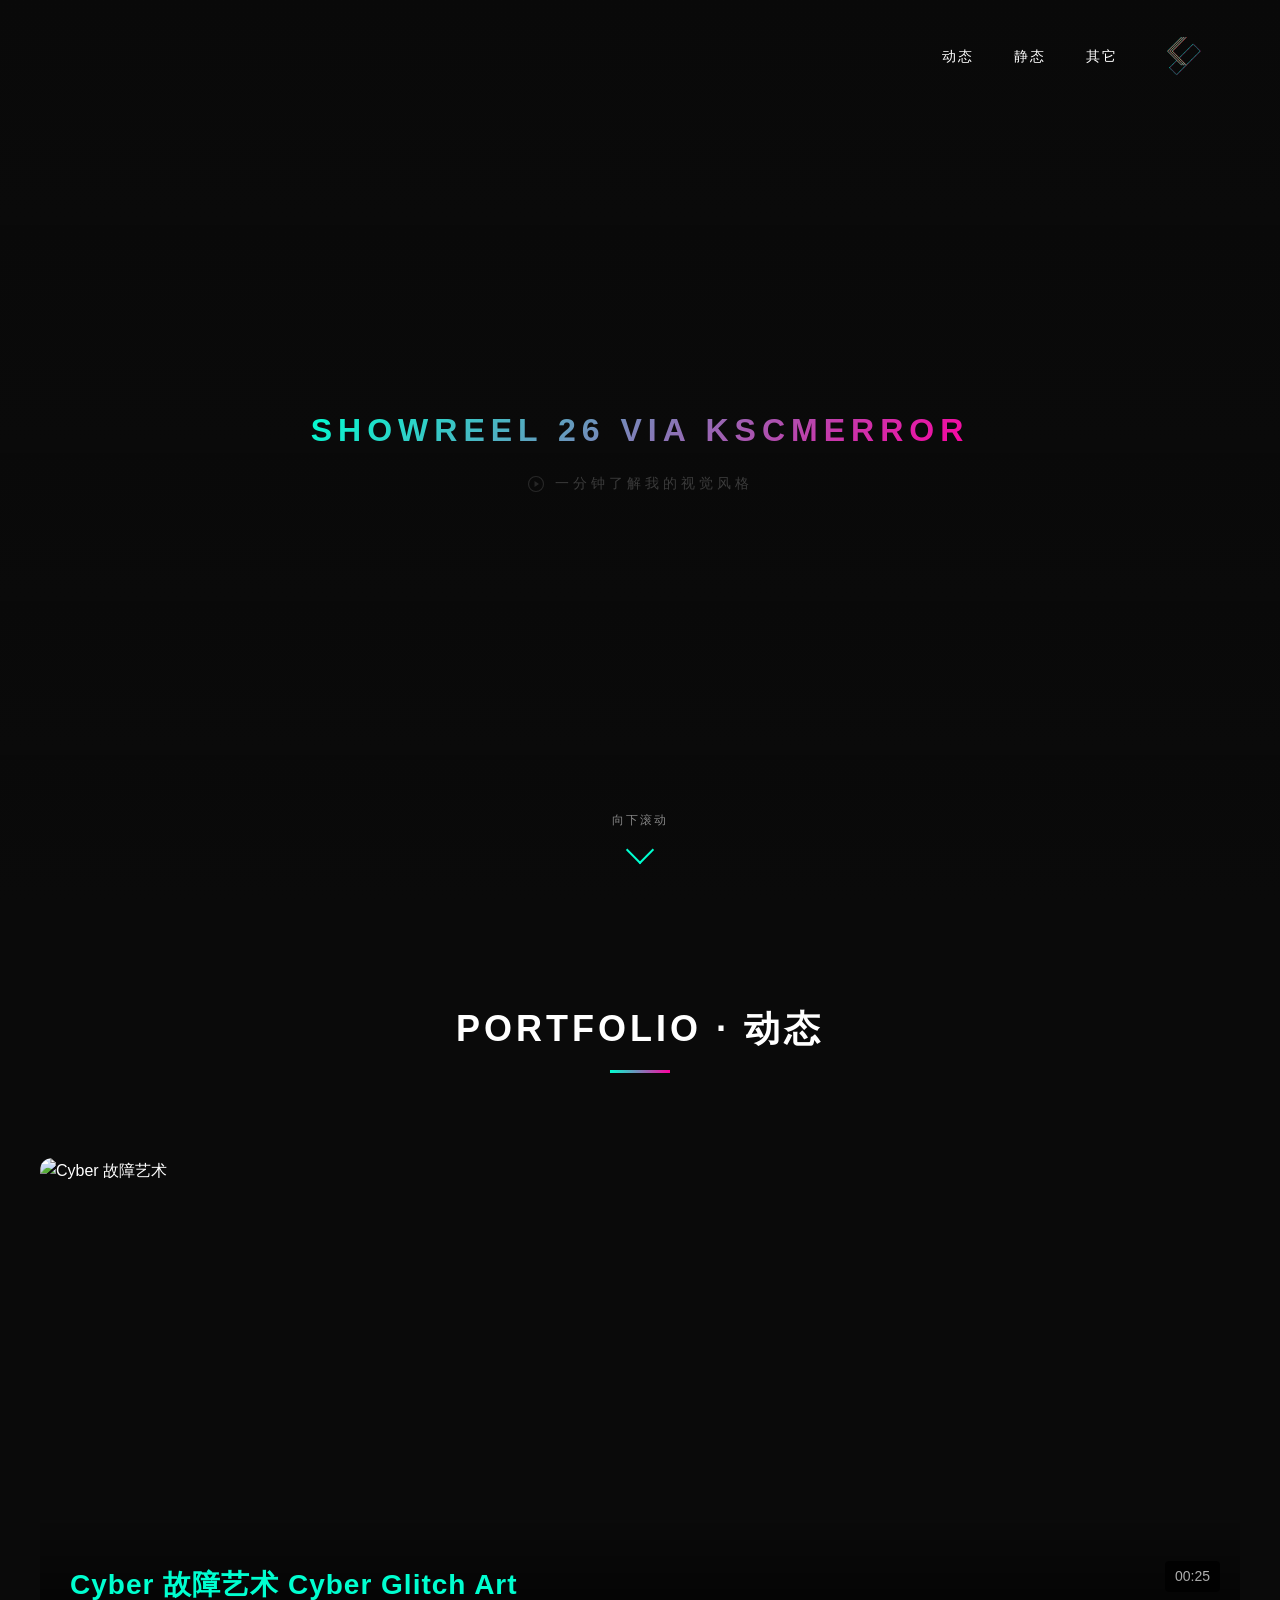
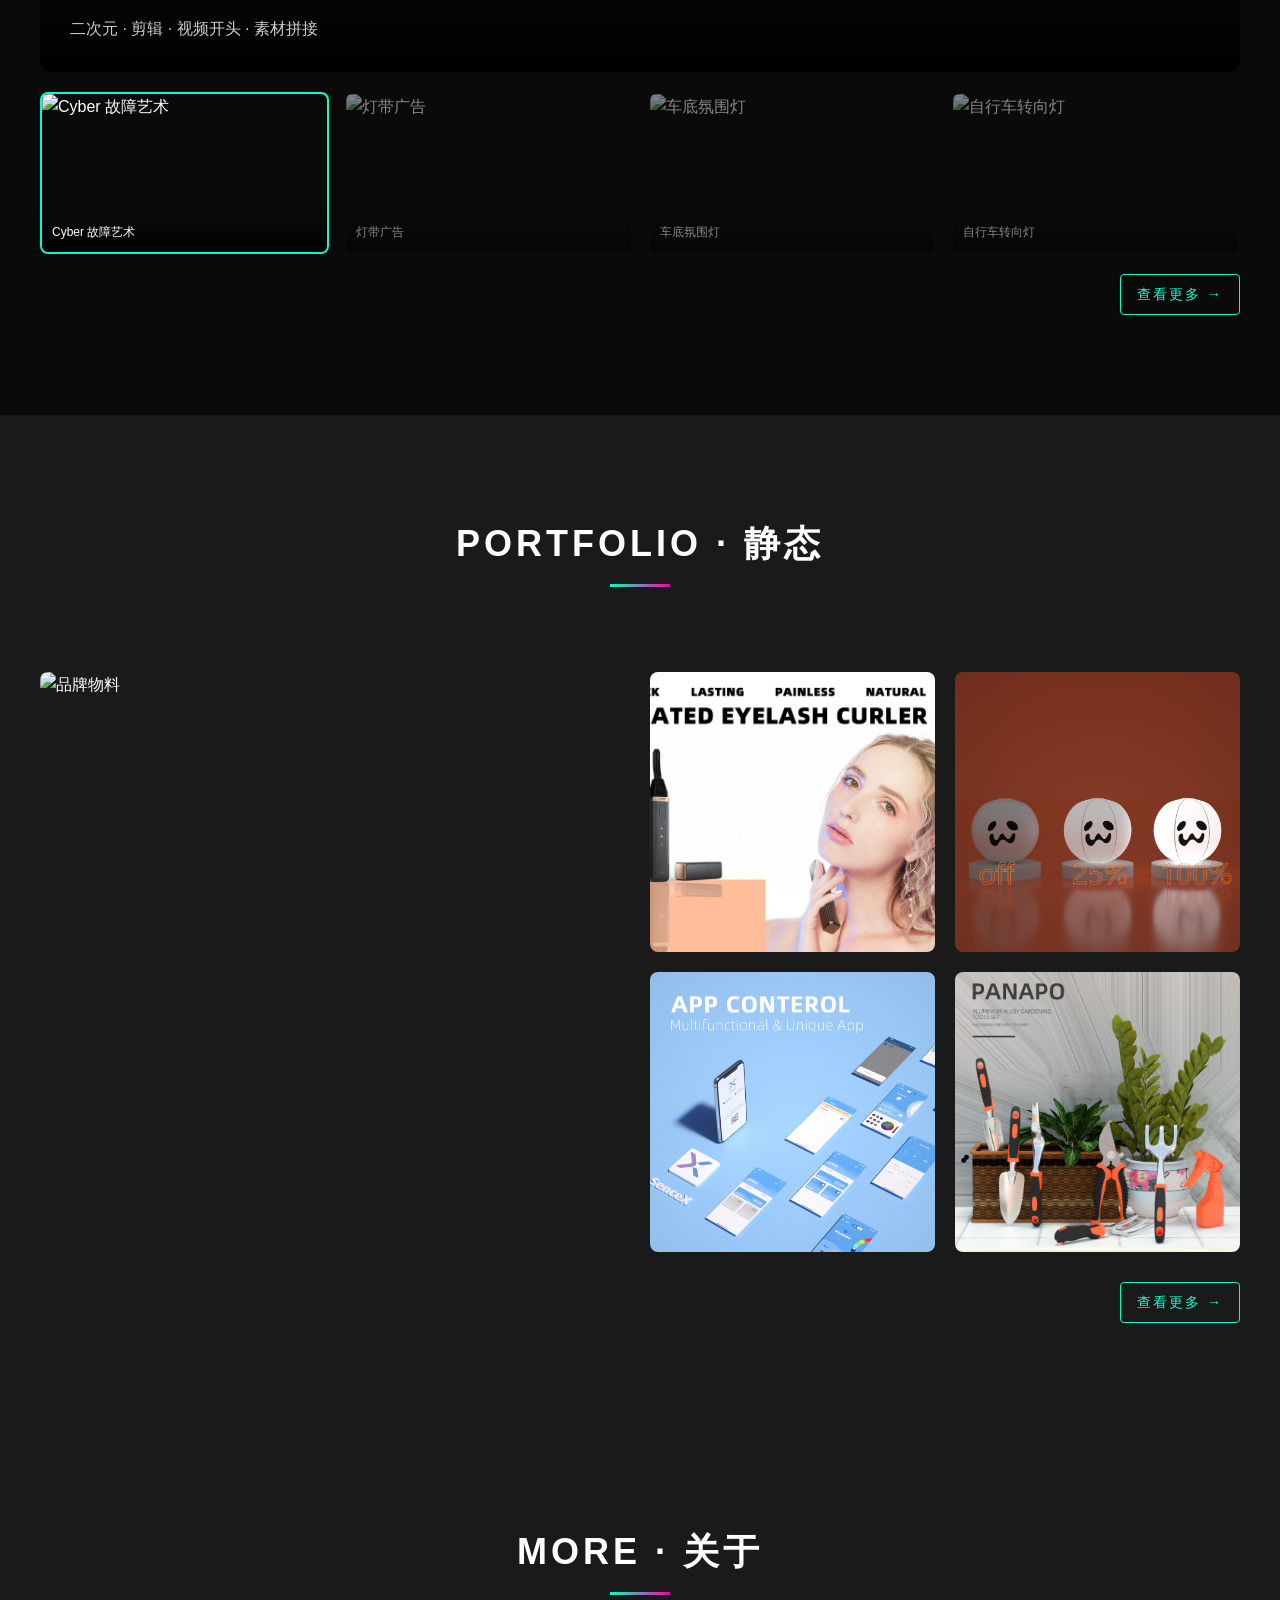
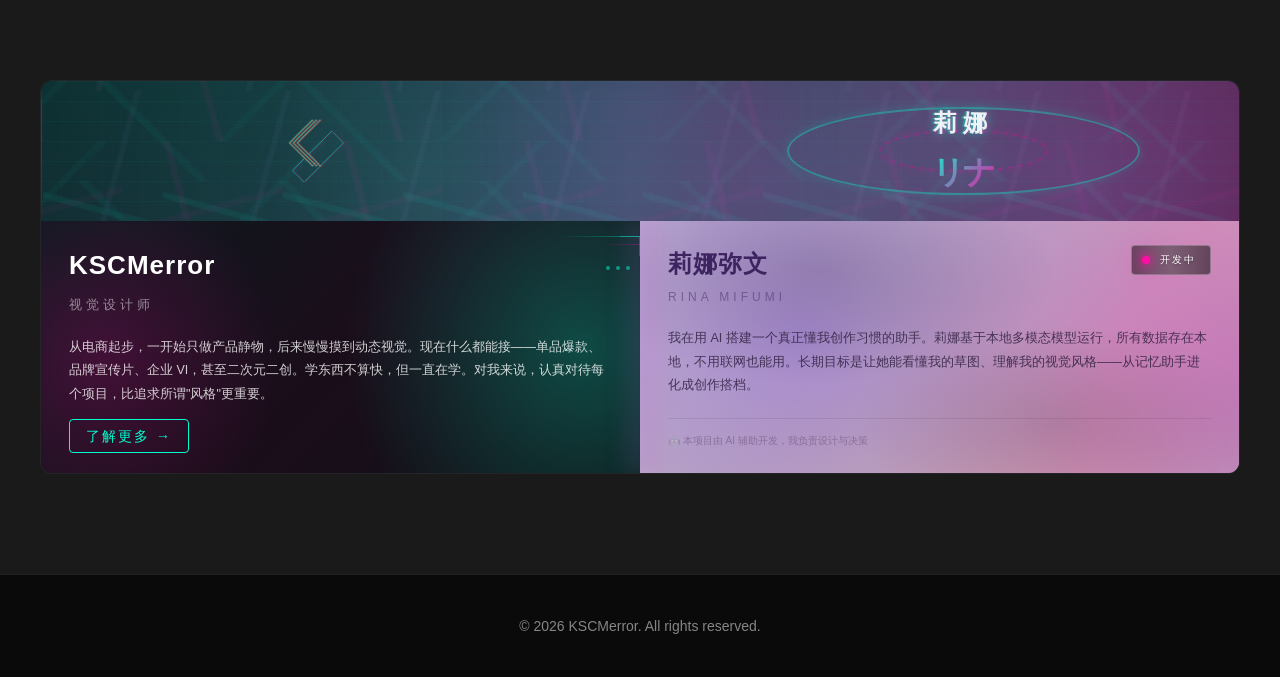
==== index.html @ 908a5d5a "feat: 优化关于我+莉娜卡片 - 顶部动画缝合 + 底部布局对齐" ====
<!DOCTYPE html>
<html lang="zh-CN">
<head>
    <meta charset="UTF-8">
    <meta name="viewport" content="width=device-width, initial-scale=1.0">
    <title>KSCMerror - 视觉设计师</title>
    <link rel="stylesheet" href="css/style.css">
    <link rel="stylesheet" href="css/about.css">
</head>
<body>
    <!-- 页面转场遮罩 -->
    <div class="page-transition">
        <div class="rgb-split"></div>
        <div class="tear-lines">
            <div class="tear-line"></div>
            <div class="tear-line"></div>
            <div class="tear-line"></div>
            <div class="tear-line"></div>
            <div class="tear-line"></div>
        </div>
        <div class="flash"></div>
    </div>
    
    <!-- 导航栏 -->
    <nav class="navbar">
        <div class="nav-container">
            <div class="nav-right">
                <ul class="nav-links">
                    <li><a href="dynamic.html">动态</a></li>
                    <li><a href="static.html">静态</a></li>
                    <li><a href="about.html">其它</a></li>
                </ul>
                <a href="index.html" class="logo">
                    <img src="images/logo.png" alt="KSCMerror">
                    <img src="images/logo.png" alt="KSCMerror">
                    <img src="images/logo.png" alt="KSCMerror">
                </a>
            </div>
        </div>
    </nav>

    <div class="page-content">
    <!-- 首页 Hero 区域 -->
    <section class="hero">
        <div class="video-container">
            <video autoplay muted loop playsinline class="bg-video">
                <source src="video/showreel-placeholder.mp4" type="video/mp4">
            </video>
            <div class="video-overlay"></div>
        </div>
        <div class="hero-content">
            <h1 class="hero-title" data-text="SHOWREEL 26 VIA KSCMERROR">SHOWREEL 26 VIA KSCMERROR</h1>
            <p class="hero-subtitle">
                <svg class="play-icon" viewBox="0 0 24 24" fill="none" xmlns="http://www.w3.org/2000/svg">
                    <circle cx="12" cy="12" r="10" stroke="currentColor" stroke-width="1.5"/>
                    <path d="M10 8L16 12L10 16V8Z" fill="currentColor"/>
                </svg>
                一分钟了解我的视觉风格
            </p>
        </div>
        <div class="scroll-indicator">
            <span class="scroll-text">向下滚动</span>
            <div class="scroll-arrow"></div>
        </div>
    </section>

    <!-- 动态作品区域 -->
    <section id="dynamic" class="section section-featured">
        <div class="container">
            <div class="section-header">
                <h2 class="section-title">
                    <span class="title-en">PORTFOLIO</span>
                    <span class="title-cn">· 动态</span>
                </h2>
            </div>
            
            <!-- 视频轮播 -->
            <div class="video-carousel">
                <!-- 主视频区 -->
                <div class="carousel-main">
                    <div class="carousel-video active" data-video="https://kscmerror-showreel.oss-cn-beijing.aliyuncs.com/%E5%BD%B1%E8%A7%86/cyber%2B%E6%95%85%E9%9A%9C%E8%89%BA%E6%9C%AF%28%E4%BA%8C%E6%AC%A1%E5%85%83%E3%80%81%E5%89%AA%E8%BE%91%E3%80%81%E8%A7%86%E9%A2%91%E5%BC%80%E5%A4%B4%E3%80%81%E7%B4%A0%E6%9D%90%E6%8B%BC%E6%8E%A5%29.mp4" data-title="Cyber 故障艺术 Cyber Glitch Art" data-desc="二次元风格剪辑，含视频开头和素材拼接">
                        <img src="images/video-cover-1.png" alt="Cyber 故障艺术">
                        <div class="play-overlay">
                            <div class="play-icon-large">▶</div>
                        </div>
                        <span class="video-duration">00:25</span>
                        <div class="video-info">
                            <h3>Cyber 故障艺术 Cyber Glitch Art</h3>
                            <p>二次元 · 剪辑 · 视频开头 · 素材拼接</p>
                        </div>
                    </div>
                    <div class="carousel-video" data-video="https://kscmerror-showreel.oss-cn-beijing.aliyuncs.com/%E5%BD%B1%E8%A7%86/%E7%81%AF%E5%B8%A6%E5%B9%BF%E5%91%8A%28%E5%89%AA%E8%BE%91%E3%80%81%E6%8B%8D%E6%91%84%29.mp4" data-title="灯带广告 LED Strip AD" data-desc="灯带产品广告视频，含剪辑和实拍">
                        <img src="images/video-cover-5.png" alt="灯带广告">
                        <div class="play-overlay">
                            <div class="play-icon-large">▶</div>
                        </div>
                        <span class="video-duration">00:31</span>
                        <div class="video-info">
                            <h3>灯带广告 LED Strip AD</h3>
                            <p>剪辑 · 拍摄 · 节奏卡点</p>
                        </div>
                    </div>
                    <div class="carousel-video" data-video="https://kscmerror-showreel.oss-cn-beijing.aliyuncs.com/%E5%BD%B1%E8%A7%86/%E8%BD%A6%E5%BA%95%E7%85%A7%E6%98%8E%28%E6%B8%B2%E6%9F%93%E3%80%81%E5%89%AA%E8%BE%91%29.mp4" data-title="车底氛围灯 Underglow Light" data-desc="车底氛围灯效果演示，含渲染和剪辑">
                        <img src="images/video-cover-15.png" alt="车底氛围灯">
                        <div class="play-overlay">
                            <div class="play-icon-large">▶</div>
                        </div>
                        <span class="video-duration">01:10</span>
                        <div class="video-info">
                            <h3>车底氛围灯 Underglow Light</h3>
                            <p>渲染 · 剪辑 · 演示</p>
                        </div>
                    </div>
                    <div class="carousel-video" data-video="https://kscmerror-showreel.oss-cn-beijing.aliyuncs.com/%E5%BD%B1%E8%A7%86/%E8%BD%AC%E5%90%91%E7%81%AF%28%E6%B8%B2%E6%9F%93%E3%80%81%E6%8B%8D%E6%91%84%E3%80%81%E5%89%AA%E8%BE%91%29.mp4" data-title="自行车转向灯 Bike Turn Signal" data-desc="自行车转向灯产品展示，含渲染、实拍和剪辑">
                        <img src="images/video-cover-17.png" alt="自行车转向灯">
                        <div class="play-overlay">
                            <div class="play-icon-large">▶</div>
                        </div>
                        <span class="video-duration">00:36</span>
                        <div class="video-info">
                            <h3>自行车转向灯 Bike Turn Signal</h3>
                            <p>渲染 · 拍摄 · 剪辑</p>
                        </div>
                    </div>
                </div>
                
                <!-- 缩略图导航 -->
                <div class="carousel-thumbs">
                    <div class="thumb active" data-index="0">
                        <img src="images/video-cover-1.png" alt="Cyber 故障艺术">
                        <span class="thumb-title">Cyber 故障艺术</span>
                    </div>
                    <div class="thumb" data-index="1">
                        <img src="images/video-cover-5.png" alt="灯带广告">
                        <span class="thumb-title">灯带广告</span>
                    </div>
                    <div class="thumb" data-index="2">
                        <img src="images/video-cover-15.png" alt="车底氛围灯">
                        <span class="thumb-title">车底氛围灯</span>
                    </div>
                    <div class="thumb" data-index="3">
                        <img src="images/video-cover-17.png" alt="自行车转向灯">
                        <span class="thumb-title">自行车转向灯</span>
                    </div>
                </div>
                
                <!-- 查看更多 -->
                <div class="carousel-footer">
                    <a href="dynamic.html" class="view-more">查看更多 →</a>
                </div>
            </div>
        </div>
    </section>

    <!-- 静态作品区域 -->
    <section id="static" class="section section-dark">
        <div class="container">
            <div class="section-header">
                <h2 class="section-title">PORTFOLIO · 静态</h2>
            </div>
            
            <!-- 精选图片瀑布流展示 -->
            <div class="gallery-masonry">
                <div class="gallery-item large" data-series="brand-collateral">
                    <img src="images/series/brand-collateral/cover.jpg" alt="品牌物料">
                    <div class="gallery-overlay">
                        <h3>品牌物料 Brand Collateral</h3>
                        <p>海报、VI、包装 · 印刷品设计</p>
                    </div>
                </div>
                <div class="gallery-item" data-series="beauty-makeup">
                    <img src="images/series/beauty-makeup/cover.jpg" alt="美妆造型">
                    <div class="gallery-overlay">
                        <h3>美妆造型 Beauty Makeup</h3>
                        <p>产品渲染 · 电商</p>
                    </div>
                </div>
                <div class="gallery-item" data-series="atmosphere-light">
                    <img src="images/series/atmosphere-light/cover.jpg" alt="氛围灯">
                    <div class="gallery-overlay">
                        <h3>氛围灯 Atmosphere Light</h3>
                        <p>产品渲染 · 电商</p>
                    </div>
                </div>
                <div class="gallery-item" data-series="scene-render">
                    <img src="images/series/scene-render/cover.jpg" alt="场景渲染">
                    <div class="gallery-overlay">
                        <h3>场景渲染 Scene Render</h3>
                        <p>3D渲染 · 场景</p>
                    </div>
                </div>
                <div class="gallery-item" data-series="tool-set">
                    <img src="images/series/tool-set/cover.jpg" alt="工具套装">
                    <div class="gallery-overlay">
                        <h3>工具套装 Tool Set</h3>
                        <p>产品渲染 · 电商</p>
                    </div>
                </div>
            </div>
            
            <!-- 查看更多 -->
            <div class="gallery-footer">
                <a href="static.html" class="view-more">查看更多 →</a>
            </div>
        </div>
    </section>

    <!-- 关于/更多区域 -->
    <section id="about" class="section section-dark">
        <div class="container">
            <div class="section-header">
                <h2 class="section-title">
                    <span class="title-en">MORE</span>
                    <span class="title-cn">· 关于</span>
                </h2>
            </div>
            
            <!-- 关于我 + 莉娜计划 - 新布局（顶部动画 + 左右内容） -->
            <style>
                .about-new-layout {
                    max-width: 1200px;
                    margin: 0 auto;
                    border-radius: 12px;
                    border: 1px solid rgba(255,255,255,0.08);
                    overflow: hidden;
                    background: rgba(18,18,24,0.9);
                }
                /* 顶部动画区域 - 缝合两边风格 */
                .about-new-top {
                    height: 140px;
                    background: linear-gradient(135deg, #0d1a1f 0%, #1a1425 30%, #251a30 50%, #2a1f35 70%, #1f1528 100%);
                    position: relative;
                    overflow: hidden;
                }
                /* 斜向流动线条 - 来自左边风格 */
                .about-new-top::before {
                    content: '';
                    position: absolute;
                    inset: -100%;
                    background:
                        linear-gradient(15deg, transparent 48%, rgba(0, 255, 208, 0.06) 49%, rgba(0, 255, 208, 0.06) 51%, transparent 52%),
                        linear-gradient(45deg, transparent 48%, rgba(0, 255, 208, 0.04) 49%, rgba(0, 255, 208, 0.04) 51%, transparent 52%),
                        linear-gradient(75deg, transparent 48%, rgba(255, 0, 160, 0.05) 49%, rgba(255, 0, 160, 0.05) 51%, transparent 52%),
                        linear-gradient(105deg, transparent 48%, rgba(192, 132, 252, 0.04) 49%, rgba(192, 132, 252, 0.04) 51%, transparent 52%),
                        linear-gradient(135deg, transparent 48%, rgba(0, 255, 208, 0.03) 49%, rgba(0, 255, 208, 0.03) 51%, transparent 52%),
                        linear-gradient(165deg, transparent 48%, rgba(255, 0, 160, 0.04) 49%, rgba(255, 0, 160, 0.04) 51%, transparent 52%);
                    background-size: 120px 180px, 200px 120px, 180px 200px, 150px 150px, 220px 100px, 160px 180px;
                    animation: top-lines-flow 20s linear infinite;
                    z-index: 1;
                }
                /* 流动色块光晕 - 缝合版：左青→中紫→右品红，连续过渡 */
                .about-new-top::after {
                    content: '';
                    position: absolute;
                    inset: 0;
                    background:
                        radial-gradient(circle at 20% 40%, rgba(0, 255, 208, 0.22) 0%, transparent 45%),
                        radial-gradient(circle at 38% 45%, rgba(147, 112, 219, 0.28) 0%, transparent 42%),
                        radial-gradient(circle at 55% 50%, rgba(192, 132, 252, 0.24) 0%, transparent 40%),
                        radial-gradient(circle at 72% 45%, rgba(255, 0, 160, 0.22) 0%, transparent 45%),
                        radial-gradient(circle at 85% 55%, rgba(255, 100, 150, 0.16) 0%, transparent 40%);
                    background-size: 160% 160%;
                    animation: top-blob-flow 10s ease-in-out infinite;
                    z-index: 2;
                    mix-blend-mode: screen;
                }
                /* 网格纹理层 - 更密更小 */
                .about-new-top .top-grid {
                    position: absolute;
                    inset: 0;
                    background-image:
                        linear-gradient(rgba(0, 255, 208, 0.035) 1px, transparent 1px),
                        linear-gradient(90deg, rgba(192, 132, 252, 0.025) 1px, transparent 1px);
                    background-size: 20px 20px;
                    pointer-events: none;
                    z-index: 3;
                }
                /* 星空效果层 */
                .about-new-top .top-stars {
                    position: absolute;
                    inset: 0;
                    z-index: 2;
                    overflow: hidden;
                }
                .star {
                    position: absolute;
                    width: 1px;
                    height: 1px;
                    border-radius: 50%;
                    background: #fff;
                    opacity: 0;
                    animation: star-twinkle var(--dur) ease-in-out infinite;
                    animation-delay: var(--delay);
                }
                @keyframes star-twinkle {
                    0%, 100% { opacity: 0; transform: scale(0.5); }
                    30% { opacity: var(--max-op); transform: scale(1); }
                    60% { opacity: var(--max-op); transform: scale(1); }
                }

                /* HUD 动画 - 与 about.html 一致 */
                @keyframes hud-pulse-idx {
                    0%, 100% { opacity: 0.3; }
                    50% { opacity: 1; }
                }
                @keyframes hud-blink-idx {
                    0%, 100% { opacity: 1; box-shadow: 0 0 10px #FF00A0, 0 0 20px #FF00A0, 0 0 30px #FF00A0; }
                    50% { opacity: 0.3; box-shadow: 0 0 5px #FF00A0, 0 0 10px #FF00A0; }
                }
                @keyframes hud-scan-idx {
                    0% { transform: translateX(-100%); }
                    100% { transform: translateX(100%); }
                }
                /* 全覆盖扫描线 */
                .about-new-top .top-scanline {
                    position: absolute;
                    inset: 0;
                    overflow: hidden;
                    pointer-events: none;
                    z-index: 6;
                }
                .about-new-top .top-scanline::before {
                    content: '';
                    position: absolute;
                    left: 0; right: 0; top: -10%;
                    height: 1.5px;
                    background: linear-gradient(
                        90deg,
                        transparent 5%,
                        rgba(0, 255, 208, 0.25) 15%,
                        rgba(147, 112, 219, 0.4) 45%,
                        rgba(255, 0, 160, 0.3) 70%,
                        rgba(255, 100, 150, 0.15) 85%,
                        transparent 95%
                    );
                    animation: top-scan-horizontal 3.8s ease-in-out infinite;
                }
                .about-new-top .top-scanline::after {
                    content: '';
                    position: absolute;
                    top: 0; bottom: 0;
                    width: 1px;
                    background: linear-gradient(
                        180deg,
                        transparent 5%,
                        rgba(0, 255, 208, 0.18) 20%,
                        rgba(255, 0, 160, 0.22) 80%,
                        transparent 95%
                    );
                    animation: top-scan-vertical 4.6s ease-in-out infinite;
                }
                @keyframes top-scan-horizontal {
                    0%, 100% { top: -10%; }
                    50% { top: 110%; }
                }
                @keyframes top-scan-vertical {
                    0%, 100% { left: -5%; }
                    50% { left: 105%; }
                }
                /* 中间融合过渡带 - 关键缝合元素 */
                .about-new-top .top-blend-zone {
                    position: absolute;
                    left: 35%;
                    top: -10%;
                    width: 30%;
                    height: 120%;
                    background: linear-gradient(
                        90deg,
                        transparent 0%,
                        rgba(147, 112, 219, 0.08) 20%,
                        rgba(192, 132, 252, 0.12) 50%,
                        rgba(255, 0, 160, 0.08) 80%,
                        transparent 100%
                    );
                    z-index: 4;
                    pointer-events: none;
                    filter: blur(20px);
                    animation: blend-pulse 6s ease-in-out infinite alternate;
                }
                @keyframes top-lines-flow {
                    0% { transform: rotate(0deg) scale(1.2); }
                    100% { transform: rotate(360deg) scale(1.2); }
                }
                @keyframes top-blob-flow {
                    0%, 100% { background-position: 0% 50%, 40% 45%, 55% 55%, 80% 50%, 100% 60%; }
                    33% { background-position: 15% 60%, 50% 35%, 65% 45%, 90% 60%, 85% 45%; }
                    66% { background-position: 5% 40%, 30% 55%, 45% 65%, 70% 40%, 95% 70%; }
                }
                @keyframes blend-pulse {
                    0% { opacity: 0.5; width: 28%; }
                    100% { opacity: 0.9; width: 34%; }
                }

                /* ====== 左侧 Logo 动画区 ====== */
                .top-left-logo {
                    position: absolute;
                    left: 2%;
                    top: 50%;
                    transform: translateY(-50%);
                    width: 42%;
                    height: 90%;
                    display: flex;
                    justify-content: center;
                    align-items: center;
                    z-index: 10;
                }
                .top-logo-img {
                    position: absolute;
                    width: 120px;
                    height: 120px;
                    object-fit: contain;
                }
                .top-logo-img.main { z-index: 3; animation: logo-glitch-main 3s infinite; }
                .top-logo-img.cyan { z-index: 2; opacity: 0; animation: logo-glitch-cyan 3s infinite; }
                .top-logo-img.magenta { z-index: 1; opacity: 0; animation: logo-glitch-magenta 3s infinite; }
                @keyframes logo-glitch-main {
                    0%, 92%, 96%, 100% { transform: translate(0, 0); filter: none; opacity: 1; }
                    93% { transform: translate(-2px, 1px); filter: hue-rotate(10deg); }
                    94% { transform: translate(3px, -1px); filter: hue-rotate(-15deg); }
                    95% { transform: translate(-1px, 2px); filter: hue-rotate(8deg); }
                }
                @keyframes logo-glitch-cyan {
                    0%, 92%, 96%, 100% { transform: translate(0, 0); opacity: 0; }
                    93% { transform: translate(4px, 0); opacity: 0.6; filter: drop-shadow(0 0 8px #00FFD0) brightness(1.2); }
                    94% { transform: translate(-3px, 0); opacity: 0; }
                }
                @keyframes logo-glitch-magenta {
                    0%, 92%, 96%, 100% { transform: translate(0, 0); opacity: 0; }
                    95% { transform: translate(-4px, 0); opacity: 0.55; filter: drop-shadow(0 0 8px #FF00A0) brightness(1.2); }
                    94% { transform: translate(3px, 0); opacity: 0; }
                }

                /* ====== 右侧 莉娜标识动画区 ====== */
                .top-right-rina {
                    position: absolute;
                    right: 2%;
                    top: 50%;
                    transform: translateY(-50%);
                    width: 42%;
                    height: 90%;
                    display: flex;
                    flex-direction: column;
                    align-items: center;
                    justify-content: center;
                    gap: 4px;
                    z-index: 10;
                }
                /* 几何圆圈旋转 */
                .top-rina-circles {
                    position: absolute;
                    inset: -20%;
                    width: 140%;
                    height: 140%;
                }
                .top-rina-circles::before {
                    content: '';
                    position: absolute;
                    inset: 25%;
                    border: 2px solid rgba(0, 255, 208, 0.35);
                    border-radius: 50%;
                    animation: rina-circle-rotate 30s linear infinite;
                    box-shadow: 0 0 12px rgba(0, 255, 208, 0.15);
                }
                .top-rina-circles::after {
                    content: '';
                    position: absolute;
                    inset: 38%;
                    border: 2px dashed rgba(255, 0, 160, 0.28);
                    border-radius: 50%;
                    animation: rina-circle-rotate-reverse 25s linear infinite;
                    box-shadow: 0 0 10px rgba(255, 0, 160, 0.12);
                }
                /* 扫描线已移至顶部全覆盖 .top-scanline */
                /* 汉字 */
                .top-rina-kanji {
                    position: relative;
                    z-index: 5;
                    font-size: 24px;
                    font-weight: 700;
                    color: rgba(255,255,255,0.9);
                    letter-spacing: 6px;
                    text-shadow:
                        0 0 12px rgba(0, 255, 208, 0.5),
                        2px 0 rgba(255, 0, 160, 0.3),
                        -2px 0 rgba(0, 255, 208, 0.3);
                    animation: kanji-glitch 4s infinite;
                }
                /* 假名 */
                .top-rina-symbol {
                    position: relative;
                    z-index: 5;
                    font-size: 32px;
                    font-weight: 800;
                    background: linear-gradient(135deg, #00FFD0, #FF00A0);
                    -webkit-background-clip: text;
                    -webkit-text-fill-color: transparent;
                    background-clip: text;
                    letter-spacing: -2px;
                    text-shadow: none;
                    filter: drop-shadow(0 0 16px rgba(0, 255, 208, 0.3));
                }
                /* 左右内容区域 */
                .about-new-bottom {
                    display: flex;
                    min-height: 200px;
                    position: relative;
                }
                /* 左右之间的融合过渡带 */
                .about-new-bottom::after {
                    content: '';
                    position: absolute;
                    left: 48%;
                    top: 0;
                    width: 4%;
                    height: 100%;
                    background: linear-gradient(
                        90deg,
                        transparent 0%,
                        rgba(147, 112, 219, 0.1) 30%,
                        rgba(192, 132, 252, 0.12) 50%,
                        rgba(255, 0, 160, 0.08) 70%,
                        transparent 100%
                    );
                    z-index: 5;
                    pointer-events: none;
                    filter: blur(8px);
                }
                /* 左侧关于我 - 深色渐变背景（同 about.html about-content） */
                .about-new-left {
                    flex: 1;
                    background: linear-gradient(135deg, #0d1a1f 0%, #1a0d1a 50%, #0f0f14 100%);
                    border-right: none;
                    padding: 24px 28px;
                    display: flex;
                    flex-direction: column;
                    position: relative;
                    overflow: hidden;
                }
                .about-new-left::before {
                    content: '';
                    position: absolute;
                    top: -50%;
                    right: -30%;
                    width: 80%;
                    height: 200%;
                    background: radial-gradient(ellipse at center, rgba(0, 255, 208, 0.25) 0%, transparent 70%);
                    pointer-events: none;
                    animation: glow-pulse-cyan 4s ease-in-out infinite;
                    z-index: 0;
                }
                .about-new-left::after {
                    content: '';
                    position: absolute;
                    bottom: -30%;
                    left: -20%;
                    width: 60%;
                    height: 150%;
                    background: radial-gradient(ellipse at center, rgba(255, 0, 160, 0.2) 0%, transparent 70%);
                    pointer-events: none;
                    animation: glow-pulse-magenta 4s ease-in-out infinite;
                    animation-delay: 2s;
                    z-index: 0;
                }
                .about-new-left > * {
                    position: relative;
                    z-index: 1;
                }
                @keyframes glow-pulse-cyan {
                    0%, 100% { opacity: 0.6; transform: scale(1); }
                    50% { opacity: 1; transform: scale(1.1); }
                }
                @keyframes glow-pulse-magenta {
                    0%, 100% { opacity: 0.5; transform: scale(1); }
                    50% { opacity: 0.9; transform: scale(1.15); }
                }
                .about-new-left-name { font-size: 22px; color: #fff; font-weight: 700; letter-spacing: 2px; margin: 0; }
                .about-new-left-sub { font-size: 12px; color: rgba(255,255,255,0.5); margin: 4px 0 16px; letter-spacing: 3px; text-transform: uppercase; }
                .about-new-left-en { font-size: 10px; color: rgba(0,255,208,0.6); letter-spacing: 4px; text-transform: uppercase; margin-bottom: 14px; }
                .about-new-left-bio { font-size: 13px; line-height: 1.8; color: rgba(255,255,255,0.65); margin: 0; }

                /* 右侧莉娜 - 浅暖灰底+流动色块（与 about.html 一致） */
                .about-new-right {
                    flex: 1;
                    position: relative;
                    overflow: hidden;
                    padding: 24px 28px;
                    display: flex;
                    flex-direction: column;
                }
                .about-new-right::before {
                    content: '';
                    position: absolute;
                    inset: 0;
                    background:
                        /* 色块1 - 左上深紫 */
                        radial-gradient(circle at 15% 25%, rgba(147, 112, 219, 0.7) 0%, rgba(147, 112, 219, 0.25) 35%, transparent 55%),
                        /* 色块2 - 右下深青 */
                        radial-gradient(circle at 85% 75%, rgba(0, 255, 208, 0.6) 0%, rgba(0, 255, 208, 0.2) 30%, transparent 50%),
                        /* 色块3 - 中间品红 */
                        radial-gradient(circle at 60% 40%, rgba(255, 0, 160, 0.55) 0%, rgba(255, 0, 160, 0.15) 40%, transparent 60%),
                        /* 色块4 - 左下暖黄 */
                        radial-gradient(circle at 30% 70%, rgba(255, 200, 100, 0.5) 0%, rgba(255, 200, 100, 0.12) 35%, transparent 55%),
                        /* 基础层 */
                        linear-gradient(145deg, #d8d4ce 0%, #c8c4be 50%, #d0ccc6 100%);
                    background-size: 180% 180%, 180% 180%, 180% 180%, 180% 180%, 100% 100%;
                    animation: rina-blob-flow 10s ease-in-out infinite;
                    z-index: 0;
                }
                .about-new-right::after {
                    content: '';
                    position: absolute;
                    inset: 0;
                    background:
                        radial-gradient(ellipse at 30% 20%, rgba(0,0,0,0.15) 0%, transparent 40%),
                        radial-gradient(ellipse at 70% 80%, rgba(0,0,0,0.12) 0%, transparent 35%);
                    animation: rina-shadow-flow 10s ease-in-out infinite;
                    pointer-events: none;
                    z-index: 1;
                }
                .about-new-right > * {
                    position: relative;
                    z-index: 2;
                }
                @keyframes rina-blob-flow {
                    0%, 100% { background-position: 0% 0%, 100% 100%, 50% 50%, 25% 75%, 0% 0%; }
                    33% { background-position: 80% 30%, 20% 70%, 65% 20%, 80% 40%, 0% 0%; }
                    66% { background-position: 40% 60%, 60% 40%, 30% 70%, 20% 20%, 0% 0%; }
                }
                @keyframes rina-shadow-flow {
                    0%, 100% { background-position: 0% 0%, 100% 100%; }
                    50% { background-position: 100% 100%, 0% 0%; }
                }
                .about-new-right-header { display: flex; align-items: center; gap: 12px; margin-bottom: 14px; }
                .about-new-right-name { font-size: 20px; color: #3d2460; font-weight: 700; letter-spacing: 2px; margin: 0; text-shadow: none; }
                .about-new-right-romaji { font-size: 11px; color: rgba(80,50,110,0.55); letter-spacing: 3px; text-transform: uppercase; margin-left: 8px; }
                .about-new-right-badge { font-size: 10px; padding: 3px 10px; background: rgba(147,112,219,0.12); color: #5a3d8a; border: 1px solid rgba(147,112,219,0.22); border-radius: 4px; }
                .about-new-right-desc { font-size: 13px; line-height: 1.8; color: rgba(255,255,255,0.72); margin: 0; }
            </style>
            <div class="about-section" style="padding: 0;">
                <div style="max-width: none;">
                    <div class="about-new-layout">
                        <!-- 顶部：新动画区域 - 左Logo + 右莉娜 -->
                        <div class="about-new-top">
                            <div class="top-grid"></div>
                            <div class="top-stars" id="topStars"></div>
                            <div class="top-scanline"></div>
                            <div class="top-blend-zone"></div>
                            <!-- 左侧：Logo动画区 -->
                            <div class="top-left-logo">
                                <img src="images/logo.png" alt="KSCMerror" class="top-logo-img main">
                                <img src="images/logo.png" alt="KSCMerror" class="top-logo-img cyan">
                                <img src="images/logo.png" alt="KSCMerror" class="top-logo-img magenta">
                            </div>
                            <!-- 右侧：莉娜标识动画区 -->
                            <div class="top-right-rina">
                                <div class="top-rina-circles"></div>
                                <span class="top-rina-kanji">莉娜</span>
                                <span class="top-rina-symbol">リナ</span>
                            </div>
                        </div>
                        <!-- 底部：左右内容 -->
                        <div class="about-new-bottom">
                            <!-- 左侧：关于我概况 -->
                            <div class="about-new-left">
                                <!-- 标题区 -->
                                <div style="margin-bottom:20px;">
                                    <h3 style="font-size:26px;margin:0 0 8px;color:#fff;font-weight:700;letter-spacing:1px;">KSCMerror</h3>
                                    <p style="font-size:13px;color:rgba(255,255,255,0.5);margin:0;letter-spacing:4px;">视觉设计师</p>
                                </div>
                                
                                <!-- HUD装饰 - 与 about.html 一致 -->
                                <div style="position:absolute;top:0;right:0;width:120px;height:80px;pointer-events:none;">
                                    <div style="position:absolute;top:15px;right:0;width:80px;height:1px;background:linear-gradient(90deg,transparent,rgba(0,255,208,0.4));"></div>
                                    <div style="position:absolute;top:23px;right:0;width:40px;height:1px;background:linear-gradient(90deg,transparent,rgba(255,0,160,0.3));"></div>
                                    <div style="position:absolute;top:15px;right:0;width:20px;height:20px;border-top:1px solid rgba(0,255,208,0.3);border-right:1px solid rgba(0,255,208,0.3);border-left:none;border-bottom:none;"></div>
                                    <div style="position:absolute;top:45px;right:10px;display:flex;gap:6px;">
                                        <span style="width:4px;height:4px;background:rgba(0,255,208,0.5);border-radius:50%;animation:hud-pulse-idx 2s infinite;"></span>
                                        <span style="width:4px;height:4px;background:rgba(0,255,208,0.5);border-radius:50%;animation:hud-pulse-idx 2s infinite 0.3s;"></span>
                                        <span style="width:4px;height:4px;background:rgba(0,255,208,0.5);border-radius:50%;animation:hud-pulse-idx 2s infinite 0.6s;"></span>
                                    </div>
                                </div>
                                
                                <!-- 简介 -->
                                <p style="font-size:12.5px;line-height:1.9;color:rgba(255,255,255,0.8);margin:0;">
                                    从电商起步，一开始只做产品静物，后来慢慢摸到动态视觉。现在什么都能接——单品爆款、品牌宣传片、企业 VI，甚至二次元二创。学东西不算快，但一直在学。对我来说，认真对待每个项目，比追求所谓"风格"更重要。
                                </p>
                                <!-- 了解更多 - 与上方卡片对齐 -->
                                <div style="margin-top:auto;padding-top:16px;">
                                    <a href="about.html" class="view-more">了解更多 →</a>
                                </div>
                            </div>
                            <!-- 右侧：莉娜概况 -->
                            <div class="about-new-right">
                                <!-- 标题 + 徽章 - 与 about.html 一致 -->
                                <div style="position:relative;margin-bottom:18px;">
                                    <h3 style="font-size:24px;color:#3d2460;font-weight:600;margin:0 0 4px;letter-spacing:1px;">莉娜弥文</h3>
                                    <p style="font-size:12px;color:rgba(80,50,110,0.55);margin:0 0 2px;letter-spacing:4px;font-weight:500;">RINA MIFUMI</p>
                                    <!-- 开发中徽章（与 about.html .rina-badge 完全一致） -->
                                    <span style="display:inline-block;position:absolute;top:0;right:0;font-size:10px;color:#fff;background:rgba(0,0,0,0.5);padding:6px 14px 6px 28px;border-radius:4px;border:1px solid rgba(255,255,255,0.3);letter-spacing:2px;backdrop-filter:blur(4px);text-shadow:0 1px 3px rgba(0,0,0,0.5);">
                                        <!-- 品红闪烁点 -->
                                        <span style="position:absolute;left:10px;top:50%;transform:translateY(-50%);width:8px;height:8px;background:#FF00A0;border-radius:50%;box-shadow:0 0 10px #FF00A0,0 0 20px #FF00A0,0 0 30px #FF00A0;animation:hud-blink-idx 1.2s infinite;"></span>
                                        开发中
                                        <!-- 扫描线 -->
                                        <span style="position:absolute;inset:0;border-radius:4px;background:linear-gradient(90deg,transparent 0%,rgba(255,255,255,0.15) 50%,transparent 100%);animation:hud-scan-idx 2s linear infinite;pointer-events:none;"></span>
                                    </span>
                                </div>
                                
                                <!-- 描述文字 -->
                                <p style="font-size:12.5px;line-height:1.9;color:rgba(40,25,55,0.78);margin:0 0 auto;">
                                    我在用 AI 搭建一个真正懂我创作习惯的助手。莉娜基于本地多模态模型运行，所有数据存在本地，不用联网也能用。长期目标是让她能看懂我的草图、理解我的视觉风格——从记忆助手进化成创作搭档。
                                </p>
                                
                                <!-- AIGC标注 - 无背景框纯文字 -->
                                <p style="font-size:10px;color:rgba(60,40,70,0.35);margin-top:18px;padding-top:14px;border-top:1px solid rgba(60,40,70,0.12);">
                                    🤖 本项目由 AI 辅助开发，我负责设计与决策
                                </p>
                            </div>
                        </div>
                    </div>
                </div>
            </div>
            
        </div>
    </section>

    <!-- 页脚 -->
    <footer class="footer">
        <div class="container">
            <p>&copy; 2026 KSCMerror. All rights reserved.</p>
        </div>
    </footer>

    </div><!-- /.page-content -->

    <!-- 视频弹窗 - 放在page-content外面避免动画影响 -->
    <div class="video-modal" id="videoModal">
        <div class="modal-overlay"></div>
        <div class="modal-content">
            <button class="modal-close" id="modalClose">×</button>
            <div class="modal-video-container">
                <video id="modalVideo" controls>
                    <source src="" type="video/mp4">
                </video>
            </div>
            <div class="modal-info">
                <h3 id="modalTitle">作品标题</h3>
                <p id="modalDesc">作品描述</p>
            </div>
        </div>
    </div>

    <!-- 系列展开面板 - 放在page-content外面 -->
    <div class="series-panel" id="seriesPanel">
        <div class="panel-overlay"></div>
        <div class="panel-content">
            <button class="panel-close" id="panelClose">×</button>
            <div class="panel-header">
                <h2 id="panelTitle">系列标题</h2>
                <p id="panelDesc">系列描述</p>
            </div>
            <div class="panel-gallery" id="panelGallery">
                <!-- 图片将通过JS动态插入 -->
            </div>
        </div>
    </div>

    <script src="js/main.js"></script>
    <script>
        // 顶部动画区 - 星空效果生成
        (function() {
            const container = document.getElementById('topStars');
            if (!container) return;
            const starCount = 45;
            for (let i = 0; i < starCount; i++) {
                const star = document.createElement('div');
                star.className = 'star';
                star.style.left = Math.random() * 100 + '%';
                star.style.top = Math.random() * 100 + '%';
                star.style.setProperty('--dur', (2.5 + Math.random() * 4) + 's');
                star.style.setProperty('--delay', (Math.random() * 5) + 's');
                star.style.setProperty('--max-op', (0.3 + Math.random() * 0.6).toFixed(2));
                // 随机颜色：青 / 紫 / 白
                const colors = ['#00FFD0', '#C084FC', '#ffffff', '#FF00A0'];
                star.style.background = colors[Math.floor(Math.random() * colors.length)];
                star.style.boxShadow = '0 0 ' + (1 + Math.random() * 2) + 'px ' + star.style.background;
                container.appendChild(star);
            }
        })();
    </script>
</body>
</html>
---- css/style.css ----
/* 基础重置 */
* {
    margin: 0;
    padding: 0;
    box-sizing: border-box;
}

:root {
    --cyan: #00FFD0;
    --magenta: #FF00A0;
    --black: #0a0a0a;
    --dark-gray: #1a1a1a;
    --white: #ffffff;
}

body {
    font-family: -apple-system, BlinkMacSystemFont, 'Segoe UI', 'PingFang SC', 'Microsoft YaHei', sans-serif;
    background-color: var(--black);
    color: var(--white);
    line-height: 1.6;
    overflow-x: hidden;
}

/* 页面转场 - 数字失真效果 */
.page-transition {
    position: fixed;
    top: 0;
    left: 0;
    width: 100vw;
    height: 100vh;
    z-index: 9999;
    pointer-events: none;
    opacity: 0;
}

/* 页面进入动画 - 从失真中恢复 */
.page-content {
    animation: page-enter-glitch 0.5s steps(6) forwards;
}

@keyframes page-enter-glitch {
    0% {
        opacity: 0;
        filter: hue-rotate(90deg) saturate(8) contrast(4) brightness(2);
    }
    16% {
        opacity: 0.15;
        filter: hue-rotate(60deg) saturate(6) contrast(3);
    }
    33% {
        opacity: 0.4;
        filter: hue-rotate(30deg) saturate(4) contrast(2);
    }
    50% {
        opacity: 0.65;
        filter: hue-rotate(-20deg) saturate(3) contrast(1.5);
    }
    66% {
        opacity: 0.85;
        filter: hue-rotate(10deg) saturate(2) contrast(1.2);
    }
    83% {
        opacity: 0.95;
        filter: hue-rotate(-5deg) saturate(1.5);
    }
    100% {
        opacity: 1;
        filter: none;
    }
}

/* 页面故障化类 - 失真离开 */
body.glitching {
    overflow: hidden;
}

body.glitching .page-content {
    animation: content-glitch-out 0.4s steps(6) forwards;
}

@keyframes content-glitch-out {
    0% {
        filter: none;
    }
    16% {
        filter: hue-rotate(20deg) saturate(2) contrast(1.3);
    }
    33% {
        filter: hue-rotate(-30deg) saturate(3.5) contrast(1.8) brightness(1.2);
    }
    50% {
        filter: hue-rotate(45deg) saturate(5) contrast(2.5) brightness(1.5);
    }
    66% {
        filter: hue-rotate(-60deg) saturate(7) contrast(3.5) brightness(2);
        opacity: 0.7;
    }
    83% {
        filter: hue-rotate(75deg) saturate(10) contrast(5) brightness(2.5);
        opacity: 0.4;
    }
    100% {
        filter: hue-rotate(90deg) saturate(15) contrast(8) brightness(3);
        opacity: 0;
    }
}

/* RGB分离叠加层 */
.page-transition .rgb-split {
    position: fixed;
    top: 0;
    left: 0;
    width: 100%;
    height: 100%;
    pointer-events: none;
    opacity: 0;
    z-index: 9998;
}

.page-transition.active .rgb-split {
    animation: rgb-overlay 0.5s ease-out forwards;
}

.page-transition .rgb-split::before,
.page-transition .rgb-split::after {
    content: '';
    position: absolute;
    top: 0;
    left: 0;
    width: 100%;
    height: 100%;
    mix-blend-mode: screen;
}

.page-transition .rgb-split::before {
    background: rgba(0, 255, 208, 0.3);
    animation: cyan-shift 0.5s ease-out forwards;
}

.page-transition .rgb-split::after {
    background: rgba(255, 0, 160, 0.3);
    animation: magenta-shift 0.5s ease-out forwards;
}

@keyframes rgb-overlay {
    0% { opacity: 0; }
    30% { opacity: 0.6; }
    60% { opacity: 0.8; }
    100% { opacity: 0; }
}

@keyframes cyan-shift {
    0% { transform: translateX(0); }
    50% { transform: translateX(-30px); }
    100% { transform: translateX(-60px); }
}

@keyframes magenta-shift {
    0% { transform: translateX(0); }
    50% { transform: translateX(30px); }
    100% { transform: translateX(60px); }
}

/* 画面撕裂线 */
.page-transition .tear-lines {
    position: fixed;
    top: 0;
    left: 0;
    width: 100%;
    height: 100%;
    pointer-events: none;
    z-index: 9997;
    opacity: 0;
}

.page-transition.active .tear-lines {
    animation: tear-flicker 0.5s ease-out forwards;
}

.tear-line {
    position: absolute;
    left: 0;
    width: 100%;
    height: 2px;
    background: linear-gradient(90deg, transparent, var(--cyan), var(--magenta), transparent);
    opacity: 0;
}

.page-transition.active .tear-line:nth-child(1) { top: 20%; animation: tear-slide 0.3s ease-out 0.1s forwards; }
.page-transition.active .tear-line:nth-child(2) { top: 45%; animation: tear-slide 0.3s ease-out 0.2s forwards; }
.page-transition.active .tear-line:nth-child(3) { top: 70%; animation: tear-slide 0.3s ease-out 0.15s forwards; }
.page-transition.active .tear-line:nth-child(4) { top: 35%; animation: tear-slide 0.3s ease-out 0.25s forwards; }
.page-transition.active .tear-line:nth-child(5) { top: 85%; animation: tear-slide 0.3s ease-out 0.3s forwards; }

@keyframes tear-flicker {
    0%, 100% { opacity: 0; }
    20%, 80% { opacity: 1; }
}

@keyframes tear-slide {
    0% {
        opacity: 0;
        transform: translateX(-100%);
    }
    50% {
        opacity: 1;
    }
    100% {
        opacity: 0;
        transform: translateX(100%);
    }
}

/* 闪烁遮罩 */
.page-transition .flash {
    position: fixed;
    top: 0;
    left: 0;
    width: 100%;
    height: 100%;
    background: var(--white);
    opacity: 0;
    z-index: 9999;
    pointer-events: none;
}

.page-transition.active .flash {
    animation: flash-flicker 0.5s ease-out forwards;
}

@keyframes flash-flicker {
    0%, 100% { opacity: 0; }
    40% { opacity: 0; }
    45% { opacity: 0.8; }
    50% { opacity: 0; }
    70% { opacity: 0.4; }
    75% { opacity: 0; }
    90% { opacity: 0.2; }
}

/* 导航栏 */
.navbar {
    position: fixed;
    top: 0;
    left: 0;
    width: 100%;
    z-index: 1000;
    padding: 20px 0;
    transition: all 0.3s ease;
}

.navbar.scrolled {
    background: rgba(10, 10, 10, 0.95);
    backdrop-filter: blur(10px);
}

/* 非首页页面导航栏默认显示背景 */
body.subpage .navbar {
    background: rgba(10, 10, 10, 0.95);
    backdrop-filter: blur(10px);
}

.nav-container {
    display: flex;
    justify-content: flex-end;
    align-items: center;
    max-width: 1200px;
    margin: 0 auto;
    padding: 0 20px;
}

.nav-right {
    display: flex;
    align-items: center;
    gap: 30px;
}

.logo {
    display: flex;
    align-items: center;
}

.logo {
    position: relative;
    width: 72px;
    height: 72px;
    overflow: hidden;
}

.logo img {
    position: absolute;
    top: 0;
    left: 0;
    width: 100%;
    height: 100%;
    object-fit: contain;
}

/* 故障艺术 Logo 效果 */
.logo img:nth-child(1) {
    z-index: 3;
    animation: logo-glitch-main 3s infinite;
}

.logo img:nth-child(2) {
    z-index: 2;
    opacity: 0;
    animation: logo-glitch-cyan 3s infinite;
}

.logo img:nth-child(3) {
    z-index: 1;
    opacity: 0;
    animation: logo-glitch-magenta 3s infinite;
}

/* 悬停时故障效果增强 */
.logo:hover img:nth-child(1) {
    animation: logo-glitch-main-hover 0.8s infinite;
}

.logo:hover img:nth-child(2) {
    animation: logo-glitch-cyan-hover 0.8s infinite;
}

.logo:hover img:nth-child(3) {
    animation: logo-glitch-magenta-hover 0.8s infinite;
}

/* 主层 - 间歇性故障 */
@keyframes logo-glitch-main {
    0%, 40%, 45%, 50%, 55%, 60%, 100% {
        opacity: 1;
        transform: translate(0);
    }
    42% {
        opacity: 0.8;
        transform: translate(-2px, 1px);
    }
    52% {
        opacity: 0.9;
        transform: translate(2px, -1px);
    }
    58% {
        opacity: 0.7;
        transform: translate(-1px, 0);
    }
}

/* 青色偏移层 */
@keyframes logo-glitch-cyan {
    0%, 40%, 100% {
        opacity: 0;
        transform: translate(0);
    }
    42%, 44% {
        opacity: 0.8;
        transform: translate(-3px, 0);
    }
    52%, 54% {
        opacity: 0.6;
        transform: translate(-2px, 1px);
    }
}

/* 品红色偏移层 */
@keyframes logo-glitch-magenta {
    0%, 40%, 100% {
        opacity: 0;
        transform: translate(0);
    }
    42%, 44% {
        opacity: 0.8;
        transform: translate(3px, 0);
    }
    52%, 54% {
        opacity: 0.6;
        transform: translate(2px, -1px);
    }
}

/* 悬停时强烈故障效果 */
@keyframes logo-glitch-main-hover {
    0%, 20%, 40%, 60%, 80%, 100% {
        opacity: 1;
        transform: translate(0);
        clip-path: none;
    }
    10% {
        opacity: 0.8;
        transform: translate(-3px, 2px);
        clip-path: polygon(0 20%, 100% 20%, 100% 40%, 0 40%);
    }
    15% {
        opacity: 0.9;
        transform: translate(3px, -2px);
        clip-path: polygon(0 60%, 100% 60%, 100% 80%, 0 80%);
    }
    30% {
        opacity: 0.7;
        transform: translate(-2px, 0);
    }
    35% {
        opacity: 0.5;
        transform: translate(0, 2px);
        clip-path: polygon(0 0, 100% 0, 100% 30%, 0 30%);
    }
    50% {
        opacity: 0.8;
        transform: translate(2px, -1px);
        clip-path: polygon(0 70%, 100% 70%, 100% 100%, 0 100%);
    }
    70% {
        opacity: 0.6;
        transform: translate(-1px, 1px);
    }
    90% {
        opacity: 0.4;
        transform: translate(1px, -1px);
    }
}

@keyframes logo-glitch-cyan-hover {
    0%, 25%, 50%, 75%, 100% {
        opacity: 0;
        transform: translate(0);
    }
    10%, 15%, 35%, 40% {
        opacity: 0.9;
        transform: translate(-4px, 0);
    }
    60%, 65%, 85%, 90% {
        opacity: 0.7;
        transform: translate(-3px, 1px);
    }
}

@keyframes logo-glitch-magenta-hover {
    0%, 25%, 50%, 75%, 100% {
        opacity: 0;
        transform: translate(0);
    }
    10%, 15%, 35%, 40% {
        opacity: 0.9;
        transform: translate(4px, 0);
    }
    60%, 65%, 85%, 90% {
        opacity: 0.7;
        transform: translate(3px, -1px);
    }
}

.nav-links {
    display: flex;
    list-style: none;
    gap: 40px;
}

.nav-links a {
    color: var(--white);
    text-decoration: none;
    font-size: 14px;
    letter-spacing: 2px;
    text-transform: uppercase;
    position: relative;
    transition: color 0.3s ease;
}

.nav-links a::after {
    content: '';
    position: absolute;
    bottom: -4px;
    left: 0;
    width: 0;
    height: 2px;
    background: linear-gradient(90deg, var(--cyan), var(--magenta));
    transition: width 0.3s ease;
}

.nav-links a:hover,
.nav-links a.active {
    color: var(--cyan);
}

.nav-links a:hover::after,
.nav-links a.active::after {
    width: 100%;
}

/* Hero 区域 */
.hero {
    position: relative;
    height: 100vh;
    display: flex;
    align-items: center;
    justify-content: center;
    overflow: hidden;
}

.video-container {
    position: absolute;
    top: 0;
    left: 0;
    width: 100%;
    height: 100%;
    z-index: 1;
}

.bg-video {
    width: 100%;
    height: 100%;
    object-fit: cover;
}

.video-overlay {
    position: absolute;
    top: 0;
    left: 0;
    width: 100%;
    height: 100%;
    background: linear-gradient(
        to bottom,
        rgba(10, 10, 10, 0.3) 0%,
        rgba(10, 10, 10, 0.5) 50%,
        rgba(10, 10, 10, 0.8) 100%
    );
    z-index: 2;
}

.hero-content {
    position: relative;
    z-index: 3;
    text-align: center;
    padding: 0 20px;
}

.hero-title {
    font-size: clamp(18px, 3vw, 32px);
    font-weight: 700;
    letter-spacing: 6px;
    margin-bottom: 16px;
    background: linear-gradient(135deg, var(--cyan), var(--magenta));
    -webkit-background-clip: text;
    -webkit-text-fill-color: transparent;
    background-clip: text;
    color: transparent;
    transition: all 0.5s ease;
    position: relative;
    display: block;
    cursor: default;
    position: relative;
    display: inline-block;
}

.hero-title:hover {
    filter: brightness(1.2);
}

/* 故障艺术效果 */
.hero-title.glitch {
    animation: glitch-skew 0.3s infinite;
}

.hero-title.glitch::before,
.hero-title.glitch::after {
    content: attr(data-text);
    position: absolute;
    top: 0;
    left: 0;
    width: 100%;
    height: 100%;
    background: linear-gradient(135deg, var(--cyan), var(--magenta));
    -webkit-background-clip: text;
    -webkit-text-fill-color: transparent;
    background-clip: text;
    pointer-events: none;
}

.hero-title.glitch::before {
    animation: glitch-anim-1 0.4s infinite linear alternate-reverse;
    clip-path: polygon(0 0, 100% 0, 100% 35%, 0 35%);
    transform: translateX(-3px);
    filter: hue-rotate(90deg);
}

.hero-title.glitch::after {
    animation: glitch-anim-2 0.4s infinite linear alternate-reverse;
    clip-path: polygon(0 65%, 100% 65%, 100% 100%, 0 100%);
    transform: translateX(3px);
    filter: hue-rotate(-90deg);
}

@keyframes glitch-anim-1 {
    0% { transform: translateX(-3px); }
    20% { transform: translateX(3px); }
    40% { transform: translateX(-2px); }
    60% { transform: translateX(2px); }
    80% { transform: translateX(-1px); }
    100% { transform: translateX(1px); }
}

@keyframes glitch-anim-2 {
    0% { transform: translateX(3px); }
    20% { transform: translateX(-3px); }
    40% { transform: translateX(2px); }
    60% { transform: translateX(-2px); }
    80% { transform: translateX(1px); }
    100% { transform: translateX(-1px); }
}

@keyframes glitch-skew {
    0% { transform: skew(0deg); }
    20% { transform: skew(-2deg); }
    40% { transform: skew(2deg); }
    60% { transform: skew(-1deg); }
    80% { transform: skew(1deg); }
    100% { transform: skew(0deg); }
}

.hero-subtitle {
    font-size: clamp(12px, 1.5vw, 14px);
    color: rgba(255, 255, 255, 0.2);
    letter-spacing: 4px;
    text-transform: uppercase;
    transition: color 0.5s ease;
    cursor: pointer;
    display: flex;
    align-items: center;
    justify-content: center;
    gap: 10px;
}

.hero-subtitle:hover {
    color: rgba(255, 255, 255, 0.8);
}

.play-icon {
    width: 18px;
    height: 18px;
    opacity: 0.6;
    transition: all 0.3s ease;
}

.hero-subtitle:hover .play-icon {
    opacity: 1;
    filter: drop-shadow(0 0 8px var(--cyan));
    transform: scale(1.1);
}

/* 滚动提示 */
.scroll-indicator {
    position: absolute;
    bottom: 40px;
    left: 50%;
    transform: translateX(-50%);
    z-index: 3;
    display: flex;
    flex-direction: column;
    align-items: center;
    gap: 10px;
    animation: bounce 2s infinite;
}

.scroll-text {
    font-size: 12px;
    letter-spacing: 2px;
    color: rgba(255, 255, 255, 0.5);
    text-transform: uppercase;
}

.scroll-arrow {
    width: 20px;
    height: 20px;
    border-right: 2px solid var(--cyan);
    border-bottom: 2px solid var(--cyan);
    transform: rotate(45deg);
}

@keyframes bounce {
    0%, 20%, 50%, 80%, 100% {
        transform: translateX(-50%) translateY(0);
    }
    40% {
        transform: translateX(-50%) translateY(-10px);
    }
    60% {
        transform: translateX(-50%) translateY(-5px);
    }
}

/* 区域头部 */
.section-header {
    display: flex;
    justify-content: space-between;
    align-items: center;
    margin-bottom: 40px;
}

.view-more {
    color: var(--cyan);
    text-decoration: none;
    font-size: 14px;
    letter-spacing: 2px;
    transition: all 0.3s ease;
    padding: 8px 16px;
    border: 1px solid var(--cyan);
    border-radius: 4px;
}

.view-more:hover {
    background: var(--cyan);
    color: var(--dark-bg);
}

/* 精选视频区域 */
.section-featured {
    padding: 80px 0;
}

/* 视频轮播 */
.video-carousel {
    width: 100%;
}

.carousel-main {
    position: relative;
    width: 100%;
    aspect-ratio: 21/9;
    max-height: 70vh;
    border-radius: 12px;
    overflow: hidden;
    margin-bottom: 20px;
}

.carousel-video {
    position: absolute;
    top: 0;
    left: 0;
    width: 100%;
    height: 100%;
    opacity: 0;
    visibility: hidden;
    transition: all 0.5s ease;
    cursor: pointer;
}

.carousel-video.active {
    opacity: 1;
    visibility: visible;
}

.carousel-video img {
    width: 100%;
    height: 100%;
    object-fit: cover;
}

.carousel-video .play-overlay {
    position: absolute;
    top: 0;
    left: 0;
    width: 100%;
    height: 100%;
    background: rgba(0, 0, 0, 0.3);
    display: flex;
    align-items: center;
    justify-content: center;
    transition: all 0.3s ease;
}

.carousel-video:hover .play-overlay {
    background: rgba(0, 0, 0, 0.5);
}

.carousel-video .play-icon-large {
    width: 100px;
    height: 100px;
    background: rgba(0, 255, 208, 0.9);
    border-radius: 50%;
    display: flex;
    align-items: center;
    justify-content: center;
    font-size: 40px;
    color: var(--dark-bg);
    transition: all 0.3s ease;
}

.carousel-video:hover .play-icon-large {
    transform: scale(1.1);
    background: var(--cyan);
}

.carousel-video .video-duration {
    position: absolute;
    bottom: 80px;
    right: 20px;
    background: rgba(0, 0, 0, 0.8);
    color: #fff;
    padding: 4px 10px;
    border-radius: 4px;
    font-size: 14px;
}

.carousel-video .video-info {
    position: absolute;
    bottom: 0;
    left: 0;
    right: 0;
    padding: 40px 30px 30px;
    background: linear-gradient(to top, rgba(0,0,0,0.9), transparent);
}

.carousel-video .video-info h3 {
    font-size: 28px;
    color: var(--cyan);
    margin-bottom: 8px;
}

.carousel-video .video-info p {
    font-size: 16px;
    color: rgba(255,255,255,0.8);
}

/* 缩略图导航 */
.carousel-thumbs {
    display: flex;
    gap: 15px;
    margin-bottom: 20px;
}

.thumb {
    flex: 1;
    position: relative;
    aspect-ratio: 16/9;
    border-radius: 8px;
    overflow: hidden;
    cursor: pointer;
    opacity: 0.5;
    transition: all 0.3s ease;
    border: 2px solid transparent;
}

.thumb:hover,
.thumb.active {
    opacity: 1;
    border-color: var(--cyan);
}

.thumb img {
    width: 100%;
    height: 100%;
    object-fit: cover;
}

.thumb-title {
    position: absolute;
    bottom: 0;
    left: 0;
    right: 0;
    padding: 10px;
    background: linear-gradient(to top, rgba(0,0,0,0.8), transparent);
    font-size: 12px;
    color: #fff;
    white-space: nowrap;
    overflow: hidden;
    text-overflow: ellipsis;
}

/* 轮播底部 */
.carousel-footer {
    display: flex;
    justify-content: flex-end;
}

/* 图片瀑布流 - 6个卡片布局 */
.gallery-masonry {
    display: grid;
    grid-template-columns: repeat(4, 1fr);
    grid-template-rows: repeat(2, 280px);
    gap: 20px;
}

.gallery-item {
    position: relative;
    overflow: hidden;
    border-radius: 12px;
    cursor: pointer;
    transition: all 0.3s ease;
}

.gallery-item img {
    width: 100%;
    height: 100%;
    object-fit: cover;
    transition: transform 0.5s ease;
}

.gallery-item:hover img {
    transform: scale(1.08);
}

/* 大图占2x2 */
.gallery-item.large {
    grid-column: span 2;
    grid-row: span 2;
}

.gallery-overlay {
    position: absolute;
    bottom: 0;
    left: 0;
    right: 0;
    padding: 40px 20px 20px;
    background: linear-gradient(to top, rgba(0,0,0,0.9), transparent);
    opacity: 0;
    transition: opacity 0.3s ease;
}

.gallery-item:hover .gallery-overlay {
    opacity: 1;
}

.gallery-overlay h3 {
    font-size: 18px;
    font-weight: 600;
    margin-bottom: 8px;
    color: var(--white);
}

.gallery-overlay p {
    font-size: 14px;
    color: var(--cyan);
    opacity: 0.9;
}

.gallery-item {
    position: relative;
    overflow: hidden;
    border-radius: 8px;
    cursor: pointer;
    transition: all 0.3s ease;
}

.gallery-item img {
    width: 100%;
    height: 100%;
    object-fit: cover;
    transition: transform 0.5s ease;
}

.gallery-item:hover img {
    transform: scale(1.1);
}

.gallery-item.large {
    grid-column: span 2;
    grid-row: span 2;
}

.gallery-overlay {
    position: absolute;
    bottom: 0;
    left: 0;
    right: 0;
    padding: 30px 20px 20px;
    background: linear-gradient(to top, rgba(0,0,0,0.9), transparent);
    opacity: 0;
    transition: opacity 0.3s ease;
}

.gallery-item:hover .gallery-overlay {
    opacity: 1;
}

.gallery-overlay h3 {
    font-size: 18px;
    color: var(--cyan);
    margin-bottom: 8px;
}

.gallery-overlay p {
    font-size: 14px;
    color: rgba(255,255,255,0.7);
}

/* 静态区域底部 */
.gallery-footer {
    display: flex;
    justify-content: flex-end;
    margin-top: 30px;
}

/* 内容保护 - 禁止选择图片 */
img {
    -webkit-user-select: none;
    -moz-user-select: none;
    -ms-user-select: none;
    user-select: none;
    -webkit-user-drag: none;
}

/* 禁止在图片和视频上右键 */
.video-thumbnail,
.gallery-item,
.carousel-video {
    -webkit-user-select: none;
    -moz-user-select: none;
    -ms-user-select: none;
    user-select: none;
}

/* 响应式 */
@media (max-width: 1024px) {
    .gallery-masonry {
        grid-template-columns: repeat(2, 1fr);
        grid-template-rows: repeat(3, 250px);
    }
    
    .gallery-item.large {
        grid-column: span 2;
        grid-row: span 1;
    }
}

@media (max-width: 1024px) {
    .gallery-masonry {
        grid-template-columns: repeat(2, 1fr);
        grid-template-rows: repeat(3, 240px);
    }
    
    .gallery-item.large {
        grid-column: span 2;
        grid-row: span 2;
    }
    
    .gallery-item:nth-child(4),
    .gallery-item:nth-child(5) {
        grid-column: auto;
        grid-row: auto;
    }
}

@media (max-width: 768px) {
    .gallery-masonry {
        grid-template-columns: 1fr;
        grid-template-rows: auto;
    }
    
    .gallery-item,
    .gallery-item.large {
        grid-column: span 1;
        grid-row: span 1;
        height: 220px;
    }
    
    .section-header {
        flex-direction: column;
        gap: 20px;
        text-align: center;
    }
}

/* 内容区域 */
.section {
    padding: 100px 40px;
    position: relative;
}

.section-dark {
    background-color: var(--dark-gray);
}

.container {
    max-width: 1200px;
    margin: 0 auto;
}

.section-title {
    font-size: 36px;
    font-weight: 700;
    margin-bottom: 60px;
    text-align: center;
    letter-spacing: 4px;
    position: relative;
    display: inline-block;
    left: 50%;
    transform: translateX(-50%);
}

.section-title::after {
    content: '';
    position: absolute;
    bottom: -15px;
    left: 50%;
    transform: translateX(-50%);
    width: 60px;
    height: 3px;
    background: linear-gradient(90deg, var(--cyan), var(--magenta));
}

/* 视频展示区 */
.video-showcase {
    max-width: 1200px;
    margin: 0 auto;
}

.main-video-container {
    position: relative;
    margin-bottom: 30px;
}

.main-video {
    width: 100%;
    aspect-ratio: 16/9;
    background: var(--dark-gray);
    border-radius: 8px;
}

.video-info {
    margin-top: 20px;
    padding: 0 10px;
}

.video-info h3 {
    font-size: 24px;
    font-weight: 600;
    margin-bottom: 8px;
    color: var(--white);
    letter-spacing: 1px;
}

.video-info p {
    font-size: 14px;
    color: rgba(255, 255, 255, 0.6);
}

/* 缩略图条 */
.thumbnail-strip {
    display: flex;
    gap: 15px;
    overflow-x: auto;
    padding: 20px 10px;
    scrollbar-width: thin;
    scrollbar-color: var(--cyan) var(--dark-gray);
}

.thumbnail-strip::-webkit-scrollbar {
    height: 6px;
}

.thumbnail-strip::-webkit-scrollbar-track {
    background: var(--dark-gray);
    border-radius: 3px;
}

.thumbnail-strip::-webkit-scrollbar-thumb {
    background: linear-gradient(90deg, var(--cyan), var(--magenta));
    border-radius: 3px;
}

.thumbnail-item {
    flex-shrink: 0;
    width: 160px;
    cursor: pointer;
    transition: all 0.3s ease;
    border-radius: 6px;
    overflow: hidden;
    border: 2px solid transparent;
}

.thumbnail-item img {
    width: 100%;
    aspect-ratio: 16/9;
    object-fit: cover;
    display: block;
    background: linear-gradient(135deg, rgba(0, 255, 208, 0.1), rgba(255, 0, 160, 0.1));
}

.thumbnail-title {
    display: block;
    padding: 10px 8px;
    font-size: 13px;
    color: rgba(255, 255, 255, 0.6);
    text-align: center;
    white-space: nowrap;
    overflow: hidden;
    text-overflow: ellipsis;
    transition: color 0.3s ease;
}

.thumbnail-item:hover {
    transform: translateY(-3px);
    border-color: rgba(0, 255, 208, 0.5);
}

.thumbnail-item:hover .thumbnail-title {
    color: var(--cyan);
}

.thumbnail-item.active {
    border-color: var(--cyan);
    box-shadow: 0 0 20px rgba(0, 255, 208, 0.3);
}

.thumbnail-item.active .thumbnail-title {
    color: var(--cyan);
    font-weight: 500;
}

/* 作品网格（静态作品用） */
.works-grid {
    display: grid;
    grid-template-columns: repeat(auto-fit, minmax(300px, 1fr));
    gap: 30px;
}

.work-item {
    aspect-ratio: 16/9;
    background: linear-gradient(135deg, rgba(0, 255, 208, 0.1), rgba(255, 0, 160, 0.1));
    border: 1px solid rgba(255, 255, 255, 0.1);
    display: flex;
    align-items: center;
    justify-content: center;
    transition: all 0.3s ease;
    cursor: pointer;
    position: relative;
    overflow: hidden;
}

.work-item::before {
    content: '';
    position: absolute;
    top: 0;
    left: -100%;
    width: 100%;
    height: 100%;
    background: linear-gradient(90deg, transparent, rgba(255, 255, 255, 0.1), transparent);
    transition: left 0.5s ease;
}

.work-item:hover::before {
    left: 100%;
}

.work-item:hover {
    border-color: var(--cyan);
    transform: translateY(-5px);
    box-shadow: 0 10px 30px rgba(0, 255, 208, 0.2);
}

.work-placeholder {
    font-size: 18px;
    color: rgba(255, 255, 255, 0.5);
    letter-spacing: 2px;
}

/* 其它区域 */
.others-content {
    display: grid;
    grid-template-columns: repeat(auto-fit, minmax(300px, 1fr));
    gap: 30px;
}

.about-card,
.project-card {
    background: linear-gradient(135deg, rgba(0, 255, 208, 0.05), rgba(255, 0, 160, 0.05));
    border: 1px solid rgba(255, 255, 255, 0.1);
    padding: 40px;
    transition: all 0.3s ease;
}

.about-card:hover,
.project-card:hover {
    border-color: var(--magenta);
    transform: translateY(-5px);
}

.about-card h3,
.project-card h3 {
    font-size: 24px;
    margin-bottom: 20px;
    color: var(--cyan);
    letter-spacing: 2px;
}

.about-card p,
.project-card p {
    color: rgba(255, 255, 255, 0.7);
    line-height: 1.8;
}

/* 页脚 */
.footer {
    padding: 40px;
    text-align: center;
    border-top: 1px solid rgba(255, 255, 255, 0.1);
}

.footer p {
    color: rgba(255, 255, 255, 0.5);
    font-size: 14px;
}

/* 筛选标签 */
.filter-tabs {
    display: flex;
    justify-content: center;
    gap: 15px;
    margin-bottom: 40px;
    flex-wrap: wrap;
}

.filter-tab {
    padding: 10px 24px;
    background: transparent;
    border: 1px solid rgba(255, 255, 255, 0.2);
    color: rgba(255, 255, 255, 0.6);
    font-size: 14px;
    letter-spacing: 1px;
    cursor: pointer;
    transition: all 0.3s ease;
}

.filter-tab:hover {
    border-color: var(--cyan);
    color: var(--cyan);
}

.filter-tab.active {
    background: linear-gradient(135deg, var(--cyan), var(--magenta));
    border-color: transparent;
    color: var(--black);
    font-weight: 500;
}

/* 视频网格 */
.video-grid {
    display: grid;
    grid-template-columns: repeat(auto-fill, minmax(280px, 1fr));
    gap: 30px;
    margin-bottom: 40px;
}

.video-card {
    cursor: pointer;
    transition: transform 0.3s ease;
}

.video-card:hover {
    transform: translateY(-5px);
}

.video-thumbnail {
    position: relative;
    aspect-ratio: 16/9;
    border-radius: 8px;
    overflow: hidden;
    background: linear-gradient(135deg, rgba(0, 255, 208, 0.1), rgba(255, 0, 160, 0.1));
}

.video-thumbnail img {
    width: 100%;
    height: 100%;
    object-fit: cover;
    transition: transform 0.3s ease;
}

.video-card:hover .video-thumbnail img {
    transform: scale(1.05);
}

.play-overlay {
    position: absolute;
    top: 0;
    left: 0;
    width: 100%;
    height: 100%;
    background: rgba(0, 0, 0, 0.4);
    display: flex;
    align-items: center;
    justify-content: center;
    opacity: 0;
    transition: opacity 0.3s ease;
}

.video-card:hover .play-overlay {
    opacity: 1;
}

.play-icon-large {
    width: 60px;
    height: 60px;
    border-radius: 50%;
    background: linear-gradient(135deg, var(--cyan), var(--magenta));
    display: flex;
    align-items: center;
    justify-content: center;
    font-size: 24px;
    color: var(--black);
    transition: transform 0.3s ease;
}

.video-card:hover .play-icon-large {
    transform: scale(1.1);
}

.video-duration {
    position: absolute;
    bottom: 10px;
    right: 10px;
    padding: 4px 8px;
    background: rgba(0, 0, 0, 0.8);
    border-radius: 4px;
    font-size: 12px;
    color: var(--white);
}

.video-info-card {
    padding: 15px 5px;
}

.video-info-card .video-title {
    font-size: 16px;
    font-weight: 600;
    margin-bottom: 5px;
    color: var(--white);
}

.video-info-card .video-desc {
    font-size: 13px;
    color: rgba(255, 255, 255, 0.5);
}

/* 系列网格 */
.series-grid {
    display: grid;
    grid-template-columns: repeat(auto-fill, minmax(280px, 1fr));
    gap: 30px;
    margin-bottom: 40px;
}

.series-card {
    cursor: pointer;
    transition: transform 0.3s ease;
}

.series-card:hover {
    transform: translateY(-5px);
}

.series-cover {
    position: relative;
    aspect-ratio: 4/3;
    border-radius: 8px;
    overflow: hidden;
    background: linear-gradient(135deg, rgba(0, 255, 208, 0.1), rgba(255, 0, 160, 0.1));
}

.series-cover img {
    width: 100%;
    height: 100%;
    object-fit: cover;
    transition: transform 0.3s ease;
}

.series-card:hover .series-cover img {
    transform: scale(1.05);
}

.series-overlay {
    position: absolute;
    top: 0;
    left: 0;
    width: 100%;
    height: 100%;
    background: linear-gradient(to top, rgba(0, 0, 0, 0.8) 0%, transparent 50%);
    display: flex;
    align-items: flex-end;
    justify-content: flex-end;
    padding: 15px;
}

.series-count {
    padding: 6px 12px;
    background: rgba(0, 0, 0, 0.6);
    border-radius: 20px;
    font-size: 12px;
    color: var(--cyan);
    border: 1px solid rgba(0, 255, 208, 0.3);
}

.series-info {
    padding: 15px 5px;
}

.series-title {
    font-size: 18px;
    font-weight: 600;
    margin-bottom: 5px;
    color: var(--white);
}

.series-desc {
    font-size: 13px;
    color: rgba(255, 255, 255, 0.5);
}

/* 分页 */
.pagination {
    display: flex;
    justify-content: center;
    align-items: center;
    gap: 20px;
    margin-top: 40px;
}

.page-btn,
.page-num {
    padding: 10px 20px;
    background: transparent;
    border: 1px solid rgba(255, 255, 255, 0.2);
    color: rgba(255, 255, 255, 0.6);
    font-size: 14px;
    cursor: pointer;
    transition: all 0.3s ease;
}

.page-btn:hover:not(:disabled),
.page-num:hover {
    border-color: var(--cyan);
    color: var(--cyan);
}

.page-btn:disabled {
    opacity: 0.3;
    cursor: not-allowed;
}

.page-num.active {
    background: linear-gradient(135deg, var(--cyan), var(--magenta));
    border-color: transparent;
    color: var(--black);
    font-weight: 500;
}

.page-numbers {
    display: flex;
    gap: 10px;
}

/* 视频弹窗 */
.video-modal {
    position: fixed;
    top: 0;
    left: 0;
    width: 100%;
    height: 100%;
    z-index: 2000;
    display: none;
    align-items: center;
    justify-content: center;
}

.video-modal.active {
    display: flex;
}

.modal-overlay {
    position: absolute;
    top: 0;
    left: 0;
    width: 100%;
    height: 100%;
    background: rgba(0, 0, 0, 0.9);
    backdrop-filter: blur(10px);
}

.modal-content {
    position: relative;
    z-index: 2001;
    width: 90%;
    max-width: 1000px;
    background: var(--dark-gray);
    border-radius: 12px;
    overflow: hidden;
}

.modal-close {
    position: absolute;
    top: 15px;
    right: 15px;
    width: 40px;
    height: 40px;
    background: rgba(0, 0, 0, 0.5);
    border: none;
    border-radius: 50%;
    color: var(--white);
    font-size: 24px;
    cursor: pointer;
    z-index: 2002;
    transition: all 0.3s ease;
}

.modal-close:hover {
    background: var(--magenta);
}

.modal-video-container {
    position: relative;
    aspect-ratio: 16/9;
    background: var(--black);
}

.modal-video-container video {
    width: 100%;
    height: 100%;
    object-fit: contain;
}

.modal-info {
    padding: 20px 30px;
}

.modal-info h3 {
    font-size: 20px;
    margin-bottom: 8px;
    color: var(--white);
}

.modal-info p {
    font-size: 14px;
    color: rgba(255, 255, 255, 0.6);
}

/* 系列展开面板 */
.series-panel {
    position: fixed;
    top: 0;
    left: 0;
    width: 100%;
    height: 100%;
    z-index: 2000;
    display: none;
    overflow-y: auto;
}

.series-panel.active {
    display: block;
}

.series-panel.active .panel-content {
    animation: panelFadeIn 0.3s ease;
}

@keyframes panelFadeIn {
    from {
        opacity: 0;
        transform: translateY(20px);
    }
    to {
        opacity: 1;
        transform: translateY(0);
    }
}

.panel-overlay {
    position: fixed;
    top: 0;
    left: 0;
    width: 100%;
    height: 100%;
    background: rgba(0, 0, 0, 0.95);
    backdrop-filter: blur(10px);
    z-index: 1;
}

.panel-content {
    position: relative;
    z-index: 2;
    width: 100%;
    min-height: 100vh;
    padding: 100px 40px 40px;
    background: transparent;
    pointer-events: none; /* 让点击穿透到overlay */
}

.panel-content > * {
    pointer-events: auto; /* 子元素恢复点击 */
}

.panel-close {
    position: absolute;
    top: 20px;
    right: 20px;
    width: 50px;
    height: 50px;
    background: rgba(0, 0, 0, 0.5);
    border: 1px solid rgba(255, 255, 255, 0.2);
    border-radius: 50%;
    color: var(--white);
    font-size: 28px;
    cursor: pointer;
    z-index: 10;
    transition: all 0.3s ease;
}

.panel-close:hover {
    background: var(--magenta);
    border-color: var(--magenta);
}

.panel-header {
    text-align: center;
    margin-bottom: 40px;
    color: var(--white);
}

.panel-header h2 {
    font-size: 32px;
    margin-bottom: 10px;
    color: var(--white);
}

.panel-header p {
    font-size: 16px;
    color: rgba(255, 255, 255, 0.6);
}

.panel-gallery {
    display: grid;
    grid-template-columns: repeat(3, 1fr);
    gap: 20px;
    max-width: 1200px;
    margin: 0 auto;
    padding: 20px;
}

.panel-gallery img {
    width: 100%;
    aspect-ratio: 4/3;
    object-fit: cover;
    border-radius: 8px;
    cursor: pointer;
    transition: transform 0.3s ease;
}

.panel-gallery img:hover {
    transform: scale(1.02);
}

.panel-img-item {
    position: relative;
    overflow: hidden;
    border-radius: 8px;
    background: #333;
    aspect-ratio: 4/3;
}

.panel-img-item img {
    width: 100%;
    height: 100%;
    object-fit: cover;
    border-radius: 8px;
    cursor: pointer;
    transition: transform 0.3s ease;
    display: block;
    display: block;
}

.panel-img-item:hover img {
    transform: scale(1.02);
}

/* 关于区域 */
.about-content {
    max-width: 1000px;
    margin: 0 auto;
}

.about-main {
    display: grid;
    grid-template-columns: 2fr 1fr;
    gap: 60px;
    margin-bottom: 60px;
}

.about-text h3 {
    font-size: 36px;
    margin-bottom: 10px;
    background: linear-gradient(135deg, var(--cyan), var(--magenta));
    -webkit-background-clip: text;
    -webkit-text-fill-color: transparent;
    background-clip: text;
}

.about-role {
    font-size: 16px;
    color: rgba(255, 255, 255, 0.5);
    margin-bottom: 20px;
    letter-spacing: 2px;
}

.about-bio {
    font-size: 16px;
    line-height: 1.8;
    color: rgba(255, 255, 255, 0.8);
    margin-bottom: 30px;
}

.about-skills {
    display: flex;
    flex-wrap: wrap;
    gap: 10px;
}

.skill-tag {
    padding: 8px 16px;
    background: rgba(0, 255, 208, 0.1);
    border: 1px solid rgba(0, 255, 208, 0.3);
    border-radius: 20px;
    font-size: 13px;
    color: var(--cyan);
    transition: all 0.3s ease;
}

.skill-tag:hover {
    background: rgba(0, 255, 208, 0.2);
    transform: translateY(-2px);
}

.project-card {
    background: linear-gradient(135deg, rgba(0, 255, 208, 0.05), rgba(255, 0, 160, 0.05));
    border: 1px solid rgba(255, 255, 255, 0.1);
    padding: 30px;
    border-radius: 12px;
}

.project-card h4 {
    font-size: 20px;
    margin-bottom: 10px;
    color: var(--cyan);
}

.project-card p {
    font-size: 14px;
    color: rgba(255, 255, 255, 0.6);
    margin-bottom: 20px;
    line-height: 1.6;
}

.project-link {
    color: var(--magenta);
    text-decoration: none;
    font-size: 14px;
    transition: color 0.3s ease;
}

.project-link:hover {
    color: var(--cyan);
}

.contact-section {
    text-align: center;
    padding-top: 40px;
    border-top: 1px solid rgba(255, 255, 255, 0.1);
}

.contact-section h3 {
    font-size: 24px;
    margin-bottom: 30px;
    color: var(--white);
}

.contact-links {
    display: flex;
    justify-content: center;
    flex-wrap: wrap;
    gap: 30px;
}

.contact-item {
    display: flex;
    align-items: center;
    gap: 10px;
    padding: 15px 25px;
    background: rgba(255, 255, 255, 0.05);
    border: 1px solid rgba(255, 255, 255, 0.1);
    border-radius: 8px;
    color: rgba(255, 255, 255, 0.8);
    text-decoration: none;
    transition: all 0.3s ease;
}

.contact-item:hover {
    border-color: var(--cyan);
    background: rgba(0, 255, 208, 0.1);
    transform: translateY(-3px);
}

.contact-icon {
    font-size: 20px;
}

/* 响应式 */
@media (max-width: 768px) {
    .navbar {
        padding: 15px 0;
    }

    .nav-container {
        padding: 0 20px;
    }

    .nav-links {
        gap: 20px;
    }

    .nav-links a {
        font-size: 12px;
        letter-spacing: 1px;
    }

    .section {
        padding: 60px 20px;
    }

    .section-title {
        font-size: 28px;
        margin-bottom: 40px;
    }

    .works-grid {
        grid-template-columns: 1fr;
    }

    .filter-tabs {
        gap: 10px;
    }

    .filter-tab {
        padding: 8px 16px;
        font-size: 12px;
    }

    .video-grid,
    .series-grid {
        grid-template-columns: repeat(2, 1fr);
        gap: 15px;
    }

    .about-main {
        grid-template-columns: 1fr;
        gap: 30px;
    }

    .contact-links {
        flex-direction: column;
        align-items: center;
    }

    .panel-content {
        padding: 60px 20px 20px;
    }

    .panel-close {
        right: 20px;
        width: 40px;
        height: 40px;
        font-size: 20px;
    }

    .panel-gallery {
        grid-template-columns: 1fr;
    }

    .pagination {
        flex-wrap: wrap;
        gap: 10px;
    }

    .page-btn,
    .page-num {
        padding: 8px 12px;
        font-size: 12px;
    }
}
---- css/about.css ----
/* 关于页面样式 */

.about-section {
    padding: 60px 40px;
}

.about-grid {
    display: grid;
    grid-template-columns: repeat(2, 1fr);
    gap: 30px;
    max-width: 1000px;
    margin: 0 auto;
}

/* 卡片基础样式 */
.about-card {
    background: linear-gradient(135deg, rgba(0, 255, 208, 0.05), rgba(255, 0, 160, 0.05));
    border: 1px solid rgba(255, 255, 255, 0.1);
    border-radius: 12px;
    padding: 40px;
    transition: all 0.3s ease;
}

.about-card:hover {
    border-color: var(--cyan);
    transform: translateY(-5px);
    box-shadow: 0 10px 30px rgba(0, 255, 208, 0.1);
}

/* 个人资料卡片 */
.profile-card {
    text-align: center;
}

.profile-avatar {
    width: 120px;
    height: 120px;
    border-radius: 50%;
    overflow: hidden;
    margin: 0 auto 20px;
    border: 3px solid transparent;
    background: linear-gradient(var(--black), var(--black)) padding-box,
                linear-gradient(135deg, var(--cyan), var(--magenta)) border-box;
}

.profile-avatar img {
    width: 100%;
    height: 100%;
    object-fit: cover;
}

.profile-name {
    font-size: 28px;
    font-weight: 700;
    margin-bottom: 8px;
    background: linear-gradient(135deg, var(--cyan), var(--magenta));
    -webkit-background-clip: text;
    -webkit-text-fill-color: transparent;
}

.profile-title {
    font-size: 14px;
    color: rgba(255, 255, 255, 0.6);
    margin-bottom: 20px;
    letter-spacing: 2px;
}

.profile-desc {
    font-size: 14px;
    color: rgba(255, 255, 255, 0.7);
    line-height: 1.8;
    margin-bottom: 25px;
}

.profile-skills {
    display: flex;
    flex-wrap: wrap;
    justify-content: center;
    gap: 10px;
}

.skill-tag {
    padding: 6px 14px;
    background: rgba(0, 255, 208, 0.1);
    border: 1px solid rgba(0, 255, 208, 0.3);
    border-radius: 20px;
    font-size: 12px;
    color: var(--cyan);
}

/* 项目卡片 */
.project-card {
    position: relative;
}

.project-icon {
    font-size: 48px;
    margin-bottom: 15px;
}

.project-title {
    font-size: 24px;
    font-weight: 700;
    margin-bottom: 5px;
    color: var(--white);
}

.project-subtitle {
    font-size: 12px;
    color: rgba(255, 255, 255, 0.4);
    letter-spacing: 2px;
    margin-bottom: 20px;
}

.project-desc {
    font-size: 14px;
    color: rgba(255, 255, 255, 0.7);
    line-height: 1.8;
    margin-bottom: 20px;
}

.project-tech {
    display: flex;
    flex-wrap: wrap;
    gap: 8px;
    margin-bottom: 20px;
}

.tech-tag {
    padding: 4px 10px;
    background: rgba(255, 0, 160, 0.1);
    border: 1px solid rgba(255, 0, 160, 0.3);
    border-radius: 4px;
    font-size: 11px;
    color: var(--magenta);
}

.project-status {
    display: inline-block;
    padding: 6px 16px;
    background: linear-gradient(135deg, var(--cyan), var(--magenta));
    border-radius: 20px;
    font-size: 12px;
    font-weight: 500;
    color: var(--black);
}

/* 联系卡片 */
.contact-card .contact-title {
    font-size: 20px;
    font-weight: 600;
    margin-bottom: 25px;
    color: var(--cyan);
}

.contact-list {
    display: flex;
    flex-direction: column;
    gap: 15px;
}

.contact-item {
    display: flex;
    align-items: center;
    gap: 15px;
    padding: 12px 15px;
    background: rgba(255, 255, 255, 0.03);
    border-radius: 8px;
    text-decoration: none;
    transition: all 0.3s ease;
}

.contact-item:hover {
    background: rgba(0, 255, 208, 0.1);
    transform: translateX(5px);
}

.contact-icon {
    font-size: 20px;
    width: 30px;
    text-align: center;
}

.contact-label {
    font-size: 13px;
    color: rgba(255, 255, 255, 0.5);
    width: 60px;
}

.contact-value {
    font-size: 14px;
    color: rgba(255, 255, 255, 0.9);
    flex: 1;
}

/* 工具卡片 */
.tools-card .tools-title {
    font-size: 20px;
    font-weight: 600;
    margin-bottom: 25px;
    color: var(--magenta);
}

.tools-grid {
    display: grid;
    grid-template-columns: repeat(2, 1fr);
    gap: 12px;
}

.tool-item {
    display: flex;
    justify-content: space-between;
    align-items: center;
    padding: 10px 15px;
    background: rgba(255, 255, 255, 0.03);
    border-radius: 6px;
}

.tool-name {
    font-size: 14px;
    color: rgba(255, 255, 255, 0.9);
}

.tool-level {
    font-size: 11px;
    padding: 3px 10px;
    border-radius: 10px;
    background: rgba(0, 255, 208, 0.2);
    color: var(--cyan);
}

/* 占位区域 */
.about-placeholder {
    text-align: center;
    padding: 120px 40px;
    max-width: 600px;
    margin: 0 auto;
}

.about-placeholder h2 {
    font-size: 48px;
    font-weight: 700;
    margin-bottom: 20px;
    background: linear-gradient(135deg, var(--cyan), var(--magenta));
    -webkit-background-clip: text;
    -webkit-text-fill-color: transparent;
    background-clip: text;
}

.about-placeholder p {
    font-size: 16px;
    color: rgba(255, 255, 255, 0.5);
    letter-spacing: 2px;
}

/* 响应式 */
@media (max-width: 768px) {
    .about-section {
        padding: 40px 20px;
    }

    .about-grid {
        grid-template-columns: 1fr;
    }

    .about-card {
        padding: 30px 25px;
    }

    .profile-avatar {
        width: 100px;
        height: 100px;
    }

    .profile-name {
        font-size: 24px;
    }

    .tools-grid {
        grid-template-columns: 1fr;
    }

    .about-placeholder {
        padding: 80px 20px;
    }

    .about-placeholder h2 {
        font-size: 32px;
    }
}
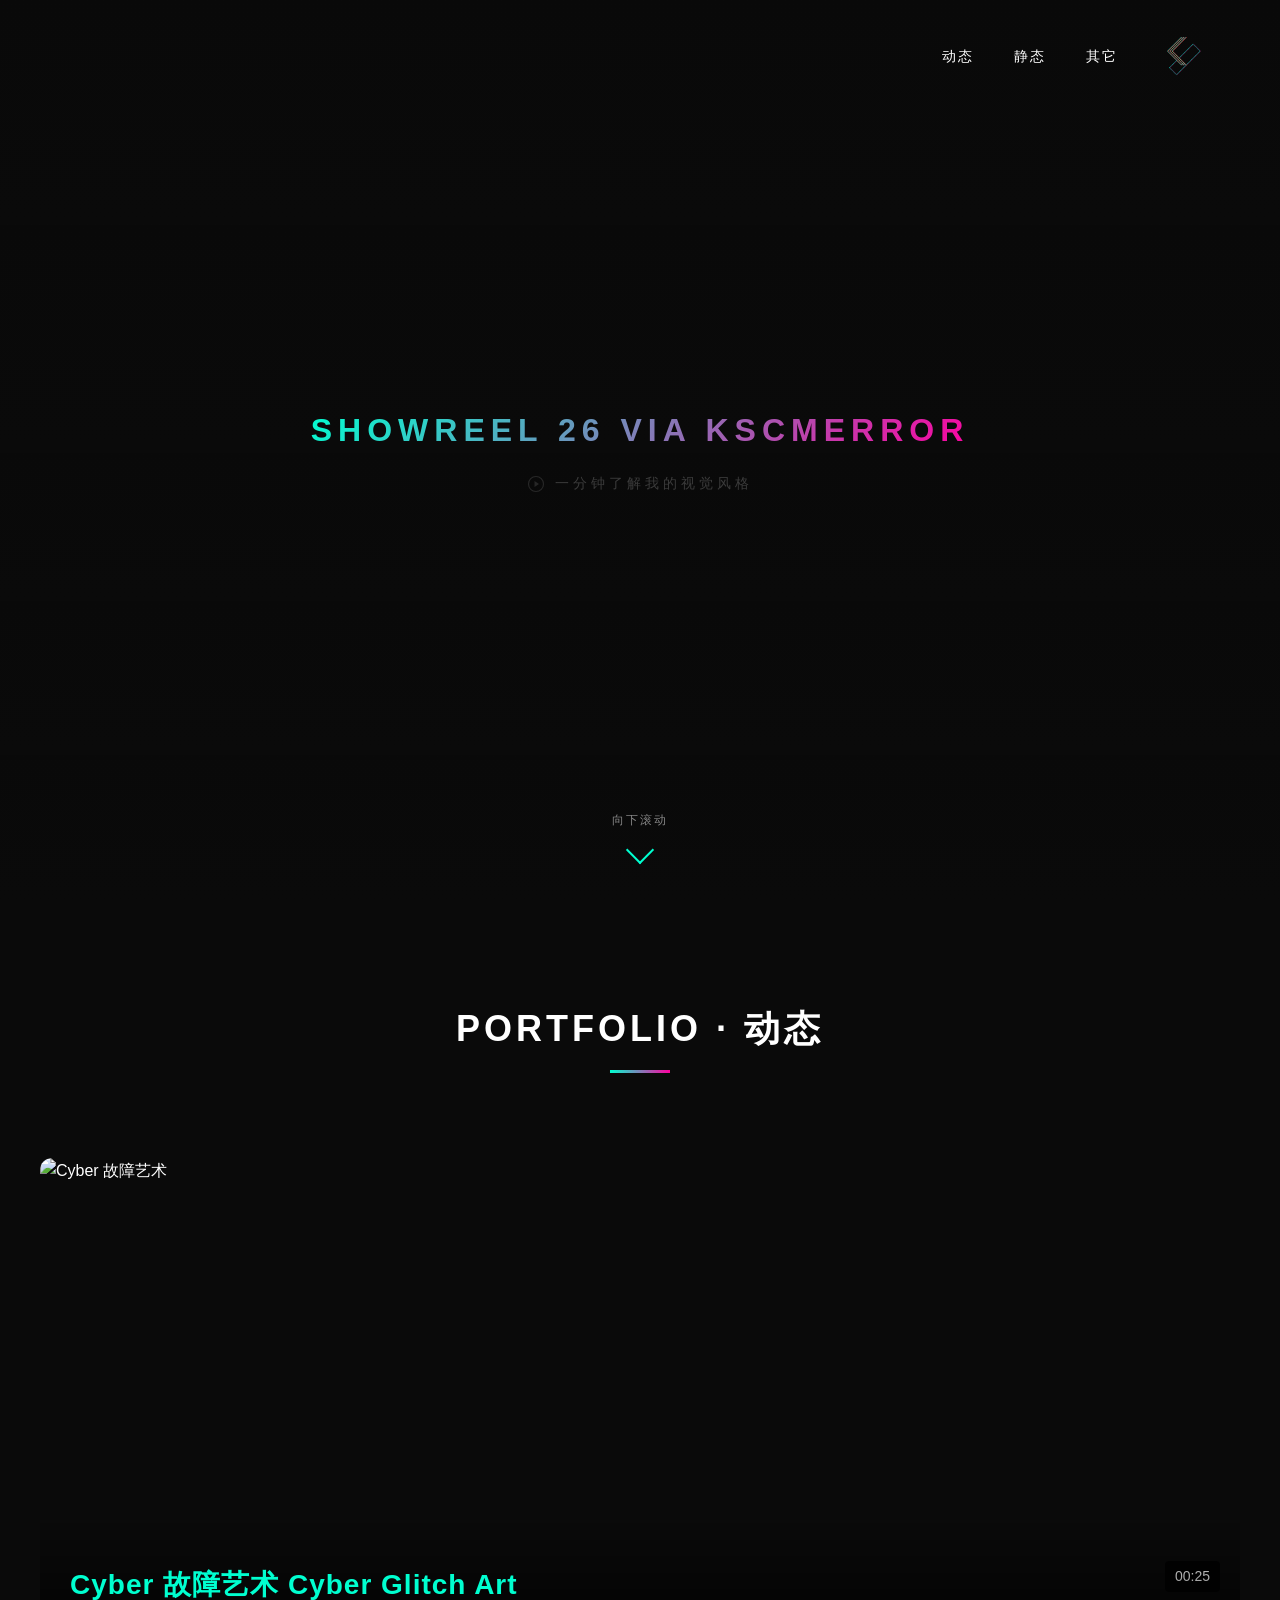
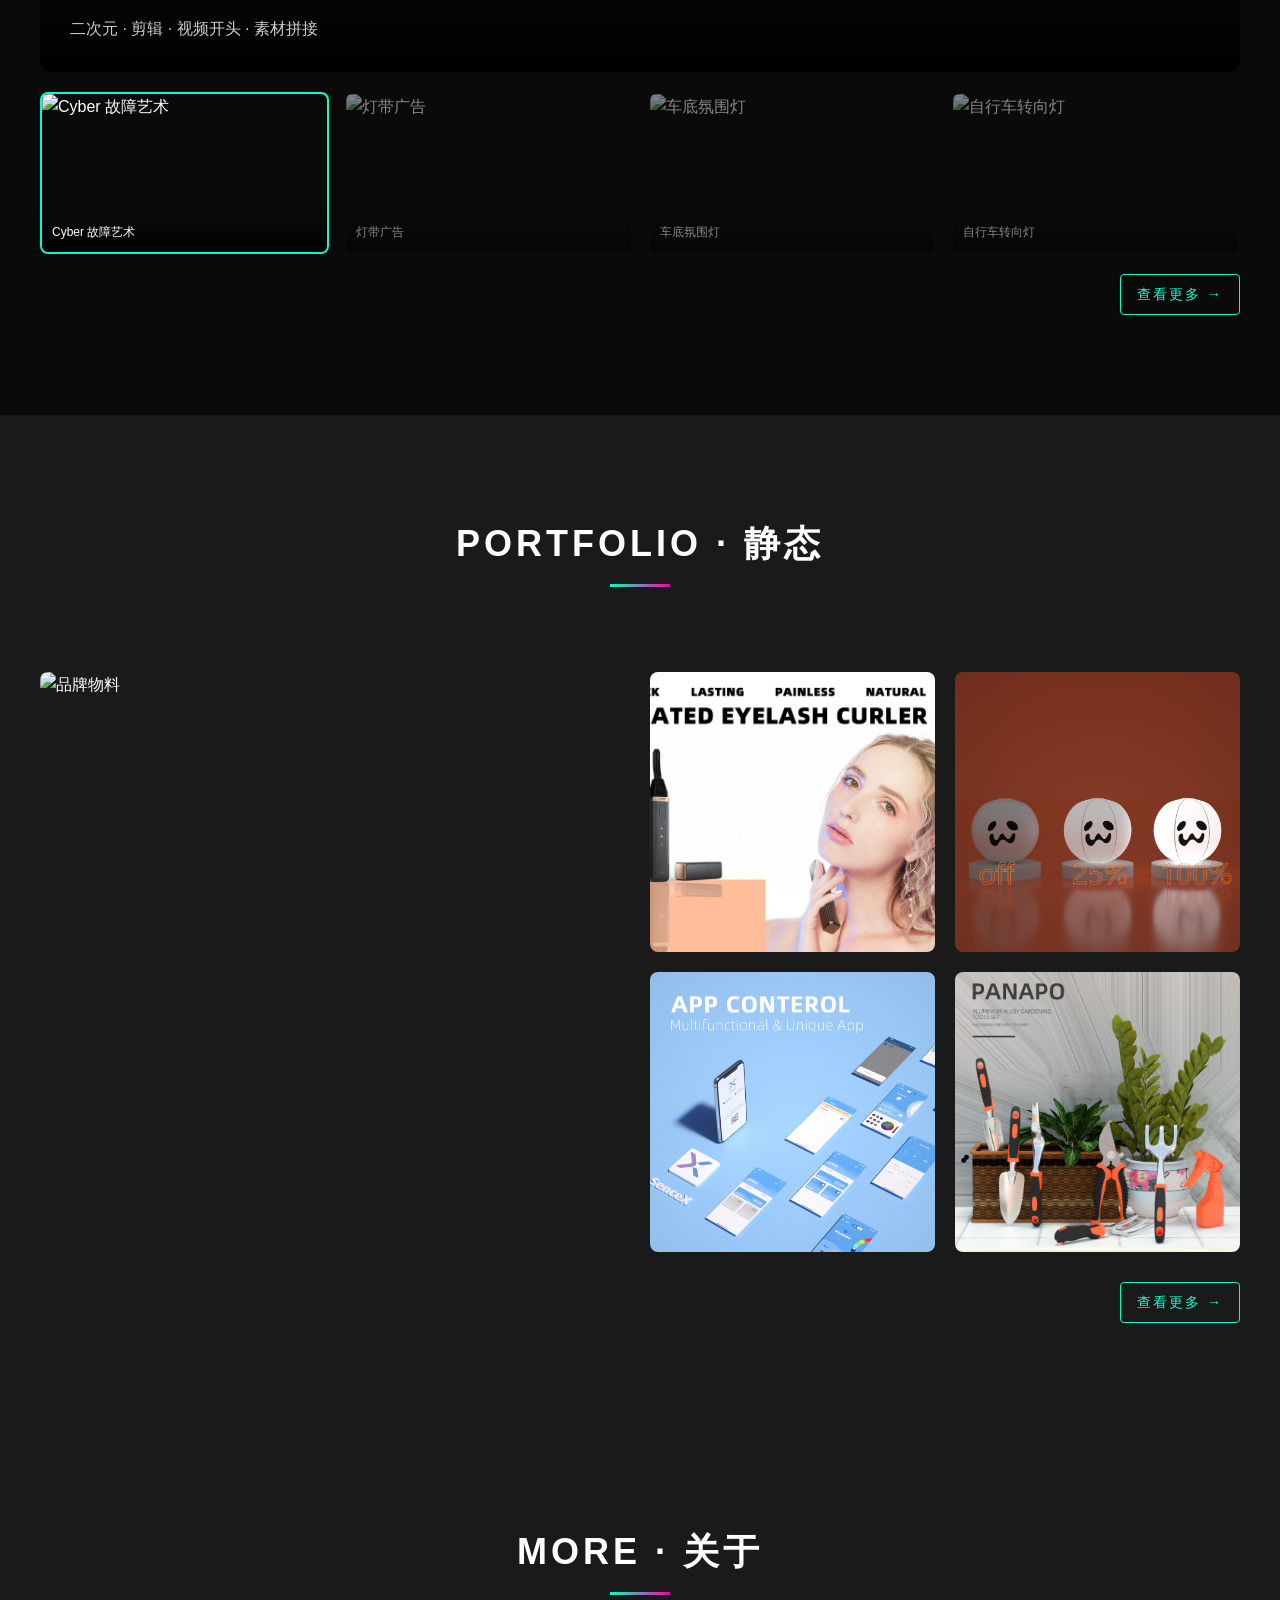
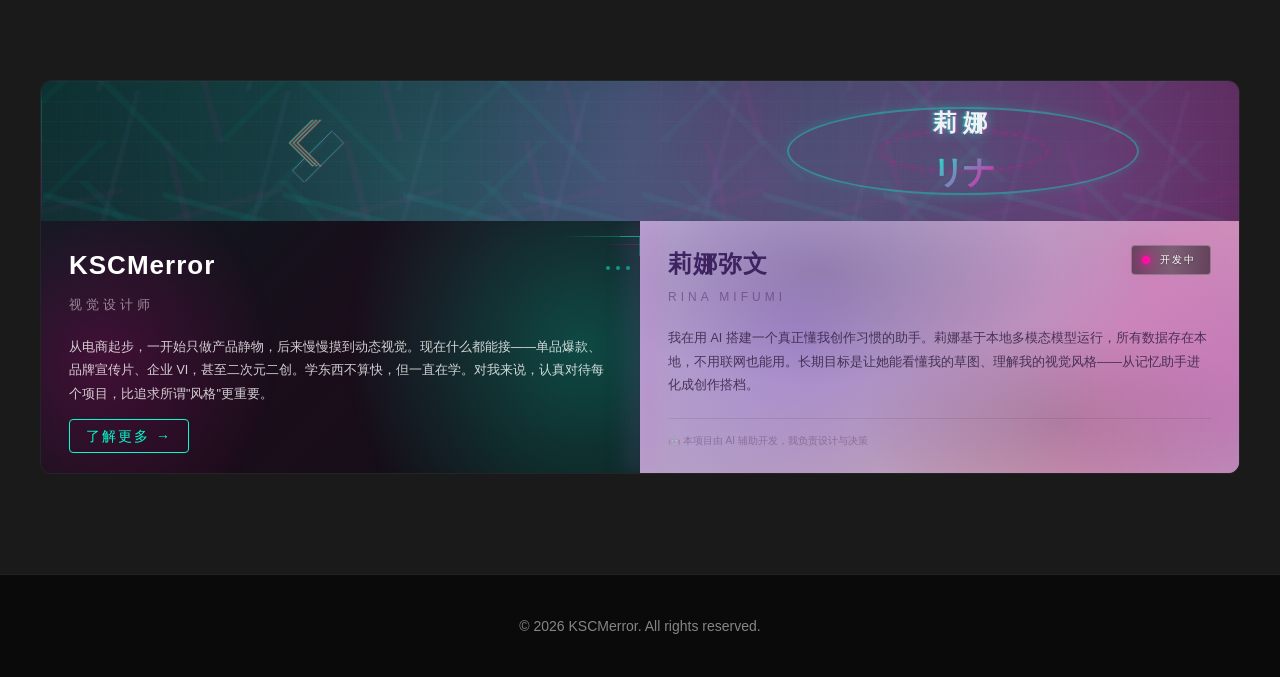
==== commit 7314100c: "perf: 性能优化 - JS defer + 图片懒加载 + will-change GPU合成" ====
--- a/index.html
+++ b/index.html
@@ -127,19 +127,19 @@
                 <!-- 缩略图导航 -->
                 <div class="carousel-thumbs">
                     <div class="thumb active" data-index="0">
-                        <img src="images/video-cover-1.png" alt="Cyber 故障艺术">
+                        <img src="images/video-cover-1.png" alt="Cyber 故障艺术" loading="lazy">
                         <span class="thumb-title">Cyber 故障艺术</span>
                     </div>
                     <div class="thumb" data-index="1">
-                        <img src="images/video-cover-5.png" alt="灯带广告">
+                        <img src="images/video-cover-5.png" alt="灯带广告" loading="lazy">
                         <span class="thumb-title">灯带广告</span>
                     </div>
                     <div class="thumb" data-index="2">
-                        <img src="images/video-cover-15.png" alt="车底氛围灯">
+                        <img src="images/video-cover-15.png" alt="车底氛围灯" loading="lazy">
                         <span class="thumb-title">车底氛围灯</span>
                     </div>
                     <div class="thumb" data-index="3">
-                        <img src="images/video-cover-17.png" alt="自行车转向灯">
+                        <img src="images/video-cover-17.png" alt="自行车转向灯" loading="lazy">
                         <span class="thumb-title">自行车转向灯</span>
                     </div>
                 </div>
@@ -162,35 +162,35 @@
             <!-- 精选图片瀑布流展示 -->
             <div class="gallery-masonry">
                 <div class="gallery-item large" data-series="brand-collateral">
-                    <img src="images/series/brand-collateral/cover.jpg" alt="品牌物料">
+                    <img src="images/series/brand-collateral/cover.jpg" alt="品牌物料" loading="lazy">
                     <div class="gallery-overlay">
                         <h3>品牌物料 Brand Collateral</h3>
                         <p>海报、VI、包装 · 印刷品设计</p>
                     </div>
                 </div>
                 <div class="gallery-item" data-series="beauty-makeup">
-                    <img src="images/series/beauty-makeup/cover.jpg" alt="美妆造型">
+                    <img src="images/series/beauty-makeup/cover.jpg" alt="美妆造型" loading="lazy">
                     <div class="gallery-overlay">
                         <h3>美妆造型 Beauty Makeup</h3>
                         <p>产品渲染 · 电商</p>
                     </div>
                 </div>
                 <div class="gallery-item" data-series="atmosphere-light">
-                    <img src="images/series/atmosphere-light/cover.jpg" alt="氛围灯">
+                    <img src="images/series/atmosphere-light/cover.jpg" alt="氛围灯" loading="lazy">
                     <div class="gallery-overlay">
                         <h3>氛围灯 Atmosphere Light</h3>
                         <p>产品渲染 · 电商</p>
                     </div>
                 </div>
                 <div class="gallery-item" data-series="scene-render">
-                    <img src="images/series/scene-render/cover.jpg" alt="场景渲染">
+                    <img src="images/series/scene-render/cover.jpg" alt="场景渲染" loading="lazy">
                     <div class="gallery-overlay">
                         <h3>场景渲染 Scene Render</h3>
                         <p>3D渲染 · 场景</p>
                     </div>
                 </div>
                 <div class="gallery-item" data-series="tool-set">
-                    <img src="images/series/tool-set/cover.jpg" alt="工具套装">
+                    <img src="images/series/tool-set/cover.jpg" alt="工具套装" loading="lazy">
                     <div class="gallery-overlay">
                         <h3>工具套装 Tool Set</h3>
                         <p>产品渲染 · 电商</p>
@@ -635,6 +635,94 @@
                 .about-new-right-romaji { font-size: 11px; color: rgba(80,50,110,0.55); letter-spacing: 3px; text-transform: uppercase; margin-left: 8px; }
                 .about-new-right-badge { font-size: 10px; padding: 3px 10px; background: rgba(147,112,219,0.12); color: #5a3d8a; border: 1px solid rgba(147,112,219,0.22); border-radius: 4px; }
                 .about-new-right-desc { font-size: 13px; line-height: 1.8; color: rgba(255,255,255,0.72); margin: 0; }
+
+                /* ========== 移动端适配 ========== */
+                @media (max-width: 768px) {
+                    /* 卡片整体 */
+                    .about-new-layout {
+                        border-radius: 8px;
+                    }
+
+                    /* 顶部动画区：降低高度 */
+                    .about-new-top {
+                        height: 100px;
+                    }
+
+                    /* 左侧 Logo 区：缩小尺寸 */
+                    .top-left-logo {
+                        width: 46%;
+                        left: 1%;
+                    }
+                    .top-logo-img {
+                        width: 80px;
+                        height: 80px;
+                    }
+
+                    /* 右侧莉娜区：缩小 */
+                    .top-right-rina {
+                        width: 46%;
+                        right: 1%;
+                        gap: 2px;
+                    }
+                    .top-rina-kanji {
+                        font-size: 18px;
+                        letter-spacing: 4px;
+                    }
+                    .top-rina-symbol {
+                        font-size: 24px;
+                    }
+
+                    /* 底部左右：改为纵向堆叠 */
+                    .about-new-bottom {
+                        flex-direction: column;
+                        min-height: auto;
+                    }
+
+                    /* 消除底部中间融合带（竖向时无意义） */
+                    .about-new-bottom::after {
+                        display: none;
+                    }
+
+                    /* 左侧卡片 */
+                    .about-new-left {
+                        padding: 20px;
+                    }
+
+                    /* 右侧卡片 */
+                    .about-new-right {
+                        padding: 20px;
+                    }
+                }
+
+                @media (max-width: 480px) {
+                    /* 顶部动画区更矮 */
+                    .about-new-top {
+                        height: 88px;
+                    }
+
+                    /* Logo 再缩小 */
+                    .top-logo-img {
+                        width: 66px;
+                        height: 66px;
+                    }
+
+                    /* 莉娜文字 */
+                    .top-rina-kanji {
+                        font-size: 16px;
+                        letter-spacing: 3px;
+                    }
+                    .top-rina-symbol {
+                        font-size: 20px;
+                    }
+
+                    /* 内容区域字体略小 */
+                    .about-new-left {
+                        padding: 16px;
+                    }
+                    .about-new-right {
+                        padding: 16px;
+                    }
+                }
             </style>
             <div class="about-section" style="padding: 0;">
                 <div style="max-width: none;">
@@ -647,9 +735,9 @@
                             <div class="top-blend-zone"></div>
                             <!-- 左侧：Logo动画区 -->
                             <div class="top-left-logo">
-                                <img src="images/logo.png" alt="KSCMerror" class="top-logo-img main">
-                                <img src="images/logo.png" alt="KSCMerror" class="top-logo-img cyan">
-                                <img src="images/logo.png" alt="KSCMerror" class="top-logo-img magenta">
+                                <img src="images/logo.png" alt="KSCMerror" class="top-logo-img main" loading="lazy">
+                                <img src="images/logo.png" alt="KSCMerror" class="top-logo-img cyan" loading="lazy">
+                                <img src="images/logo.png" alt="KSCMerror" class="top-logo-img magenta" loading="lazy">
                             </div>
                             <!-- 右侧：莉娜标识动画区 -->
                             <div class="top-right-rina">
@@ -764,7 +852,7 @@
         </div>
     </div>
 
-    <script src="js/main.js"></script>
+    <script src="js/main.js" defer></script>
     <script>
         // 顶部动画区 - 星空效果生成
         (function() {
--- a/css/style.css
+++ b/css/style.css
@@ -1013,18 +1013,6 @@
 @media (max-width: 1024px) {
     .gallery-masonry {
         grid-template-columns: repeat(2, 1fr);
-        grid-template-rows: repeat(3, 250px);
-    }
-    
-    .gallery-item.large {
-        grid-column: span 2;
-        grid-row: span 1;
-    }
-}
-
-@media (max-width: 1024px) {
-    .gallery-masonry {
-        grid-template-columns: repeat(2, 1fr);
         grid-template-rows: repeat(3, 240px);
     }
     
@@ -1037,6 +1025,14 @@
     .gallery-item:nth-child(5) {
         grid-column: auto;
         grid-row: auto;
+    }
+
+    /* 视频轮播宽屏适配 */
+    .carousel-video .video-info h3 {
+        font-size: 22px;
+    }
+    .carousel-video .video-info p {
+        font-size: 14px;
     }
 }
 
@@ -1289,6 +1285,1344 @@
     line-height: 1.8;
 }
 
+/* 合并卡片 - 关于我 + 莉娜计划 */
+.combined-about-card {
+    display: flex;
+    min-height: 320px;
+    border-radius: 12px;
+    border: 1px solid rgba(255, 255, 255, 0.1);
+    overflow: hidden;
+}
+
+.combined-section {
+    display: flex;
+    flex: 1;
+    align-items: stretch;
+}
+
+/* 关于我区块 - 青绿主题 */
+.about-me-section {
+    border-right: 1px solid rgba(255, 255, 255, 0.06);
+}
+
+/* 关于我Hero区域 - 完全复制about.css */
+.about-hero {
+    display: flex;
+    align-items: stretch;
+    flex: 1;
+    min-height: 320px;
+    border-radius: 0;
+    overflow: hidden;
+}
+
+.about-logo {
+    position: relative;
+    width: 36%;
+    display: flex;
+    justify-content: center;
+    align-items: center;
+    padding: 30px;
+    background: linear-gradient(145deg, #2a2a35 0%, #1e1e28 100%);
+    overflow: hidden;
+}
+
+/* 抽象线条动画 - 复杂无规则 */
+.about-logo::before {
+    content: '';
+    position: absolute;
+    inset: -100%;
+    background: 
+        /* 青绿线条 - 多角度 */
+        linear-gradient(12deg, transparent 48%, rgba(0, 255, 208, 0.08) 49%, rgba(0, 255, 208, 0.08) 51%, transparent 52%),
+        linear-gradient(45deg, transparent 48%, rgba(0, 255, 208, 0.05) 49%, rgba(0, 255, 208, 0.05) 51%, transparent 52%),
+        linear-gradient(78deg, transparent 48%, rgba(0, 255, 208, 0.06) 49%, rgba(0, 255, 208, 0.06) 51%, transparent 52%),
+        linear-gradient(123deg, transparent 48%, rgba(0, 255, 208, 0.04) 49%, rgba(0, 255, 208, 0.04) 51%, transparent 52%),
+        /* 品红线条 */
+        linear-gradient(156deg, transparent 48%, rgba(255, 0, 160, 0.06) 49%, rgba(255, 0, 160, 0.06) 51%, transparent 52%),
+        linear-gradient(189deg, transparent 48%, rgba(255, 0, 160, 0.04) 49%, rgba(255, 0, 160, 0.04) 51%, transparent 52%),
+        linear-gradient(234deg, transparent 48%, rgba(255, 0, 160, 0.07) 49%, rgba(255, 0, 160, 0.07) 51%, transparent 52%),
+        linear-gradient(267deg, transparent 48%, rgba(255, 0, 160, 0.05) 49%, rgba(255, 0, 160, 0.05) 51%, transparent 52%),
+        /* 混合线条 */
+        linear-gradient(300deg, transparent 48%, rgba(0, 255, 208, 0.03) 49%, rgba(0, 255, 208, 0.03) 51%, transparent 52%),
+        linear-gradient(333deg, transparent 48%, rgba(255, 0, 160, 0.03) 49%, rgba(255, 0, 160, 0.03) 51%, transparent 52%);
+    background-size: 
+        80px 120px, 150px 90px, 200px 180px, 100px 200px,
+        130px 160px, 170px 110px, 90px 140px, 190px 130px,
+        220px 100px, 110px 170px;
+    animation: chaotic-flow 25s linear infinite;
+}
+
+.about-logo::after {
+    content: '';
+    position: absolute;
+    inset: 0;
+    background: 
+        radial-gradient(ellipse at 20% 30%, rgba(0, 255, 208, 0.15) 0%, transparent 40%),
+        radial-gradient(ellipse at 80% 70%, rgba(255, 0, 160, 0.12) 0%, transparent 40%);
+    animation: pulse-glow 3s ease-in-out infinite alternate;
+}
+
+/* 星空层 */
+.about-logo .stars {
+    position: absolute;
+    inset: -50%;
+    width: 200%;
+    height: 200%;
+    pointer-events: none;
+    animation: stars-rotate 40s linear infinite;
+}
+
+/* 像素网格层 */
+.about-logo .pixel-grid {
+    position: absolute;
+    inset: -50%;
+    width: 200%;
+    height: 200%;
+    pointer-events: none;
+    background-image: 
+        linear-gradient(rgba(0, 255, 208, 0.08) 1px, transparent 1px),
+        linear-gradient(90deg, rgba(255, 0, 160, 0.06) 1px, transparent 1px);
+    background-size: 8px 8px;
+}
+
+.about-logo .stars::before,
+.about-logo .stars::after {
+    content: '';
+    position: absolute;
+    inset: 0;
+    background-image: 
+        radial-gradient(2px 2px at 20px 30px, rgba(255, 255, 255, 0.8), transparent),
+        radial-gradient(2px 2px at 40px 70px, rgba(0, 255, 208, 0.6), transparent),
+        radial-gradient(1px 1px at 90px 40px, rgba(255, 255, 255, 0.5), transparent),
+        radial-gradient(2px 2px at 130px 80px, rgba(255, 0, 160, 0.5), transparent),
+        radial-gradient(1px 1px at 160px 20px, rgba(255, 255, 255, 0.4), transparent),
+        radial-gradient(2px 2px at 200px 60px, rgba(0, 255, 208, 0.4), transparent),
+        radial-gradient(1px 1px at 250px 90px, rgba(255, 255, 255, 0.6), transparent),
+        radial-gradient(2px 2px at 300px 30px, rgba(255, 0, 160, 0.4), transparent),
+        radial-gradient(1px 1px at 340px 70px, rgba(255, 255, 255, 0.5), transparent),
+        radial-gradient(2px 2px at 380px 50px, rgba(0, 255, 208, 0.5), transparent),
+        radial-gradient(1px 1px at 420px 100px, rgba(255, 255, 255, 0.3), transparent),
+        radial-gradient(2px 2px at 460px 20px, rgba(255, 0, 160, 0.3), transparent),
+        radial-gradient(1px 1px at 500px 80px, rgba(255, 255, 255, 0.5), transparent),
+        radial-gradient(2px 2px at 550px 40px, rgba(0, 255, 208, 0.4), transparent),
+        radial-gradient(1px 1px at 600px 90px, rgba(255, 255, 255, 0.4), transparent),
+        radial-gradient(2px 2px at 650px 60px, rgba(255, 0, 160, 0.5), transparent),
+        radial-gradient(1px 1px at 700px 30px, rgba(255, 255, 255, 0.6), transparent),
+        radial-gradient(2px 2px at 750px 70px, rgba(0, 255, 208, 0.5), transparent),
+        radial-gradient(1px 1px at 800px 50px, rgba(255, 255, 255, 0.4), transparent),
+        radial-gradient(2px 2px at 850px 20px, rgba(255, 0, 160, 0.4), transparent);
+    background-size: 900px 120px;
+}
+
+.about-logo .stars::after {
+    transform: translate(450px, 60px);
+    opacity: 0.6;
+    animation: stars-twinkle 4s ease-in-out infinite alternate;
+}
+
+@keyframes stars-rotate {
+    0% { transform: rotate(0deg); }
+    100% { transform: rotate(360deg); }
+}
+
+@keyframes stars-twinkle {
+    0% { opacity: 0.3; }
+    100% { opacity: 0.8; }
+}
+
+@keyframes chaotic-flow {
+    0% { transform: rotate(0deg); }
+    100% { transform: rotate(360deg); }
+}
+
+@keyframes pulse-glow {
+    0% { opacity: 0.4; transform: scale(1); }
+    100% { opacity: 1; transform: scale(1.1); }
+}
+
+.about-logo img {
+    position: absolute;
+    width: 280px;
+    height: 280px;
+    object-fit: contain;
+}
+
+/* 故障艺术 Logo 效果 */
+.about-logo img:nth-child(1) {
+    z-index: 3;
+    animation: logo-glitch-main 3s infinite;
+}
+
+.about-logo img:nth-child(2) {
+    z-index: 2;
+    opacity: 0;
+    animation: logo-glitch-cyan 3s infinite;
+}
+
+.about-logo img:nth-child(3) {
+    z-index: 1;
+    opacity: 0;
+    animation: logo-glitch-magenta 3s infinite;
+}
+
+/* 悬停时故障效果增强 */
+.about-logo:hover img:nth-child(1) {
+    animation: logo-glitch-main-hover 0.8s infinite;
+}
+
+.about-logo:hover img:nth-child(2) {
+    animation: logo-glitch-cyan-hover 0.8s infinite;
+}
+
+.about-logo:hover img:nth-child(3) {
+    animation: logo-glitch-magenta-hover 0.8s infinite;
+}
+
+@keyframes logo-glitch-main {
+    0%, 90%, 100% { transform: translate(0); filter: none; }
+    92% { transform: translate(-2px, 1px); }
+    94% { transform: translate(2px, -1px); }
+    96% { transform: translate(0); }
+}
+
+@keyframes logo-glitch-cyan {
+    0%, 90%, 100% { opacity: 0; transform: translate(0); }
+    92% { opacity: 0.8; transform: translate(-4px, 0); filter: hue-rotate(180deg) saturate(200%); }
+    94% { opacity: 0; transform: translate(0); }
+    96% { opacity: 0.6; transform: translate(-2px, 1px); }
+}
+
+@keyframes logo-glitch-magenta {
+    0%, 90%, 100% { opacity: 0; transform: translate(0); }
+    92% { opacity: 0; transform: translate(0); }
+    94% { opacity: 0.8; transform: translate(4px, 0); filter: hue-rotate(-60deg) saturate(200%); }
+    96% { opacity: 0; transform: translate(0); }
+}
+
+@keyframes logo-glitch-main-hover {
+    0%, 100% { transform: translate(0); filter: none; }
+    20% { transform: translate(-3px, 1px); }
+    40% { transform: translate(3px, -1px); }
+    60% { transform: translate(-2px, 2px); }
+    80% { transform: translate(2px, -2px); }
+}
+
+@keyframes logo-glitch-cyan-hover {
+    0%, 100% { opacity: 0; transform: translate(0); }
+    20% { opacity: 0.8; transform: translate(-6px, 0); filter: hue-rotate(180deg) saturate(200%); }
+    40% { opacity: 0; transform: translate(0); }
+    60% { opacity: 0.6; transform: translate(-3px, 2px); }
+    80% { opacity: 0; transform: translate(0); }
+}
+
+@keyframes logo-glitch-magenta-hover {
+    0%, 100% { opacity: 0; transform: translate(0); }
+    20% { opacity: 0; transform: translate(0); }
+    40% { opacity: 0.8; transform: translate(6px, 0); filter: hue-rotate(-60deg) saturate(200%); }
+    60% { opacity: 0; transform: translate(0); }
+    80% { opacity: 0.6; transform: translate(3px, -2px); }
+}
+
+/* 关于我内容区 */
+.about-content {
+    width: 64%;
+    padding: 25px 30px;
+    display: flex;
+    flex-direction: column;
+    justify-content: space-between;
+    background: linear-gradient(135deg, #0d1a1f 0%, #1a0d1a 50%, #0f0f14 100%);
+    position: relative;
+    overflow: hidden;
+}
+
+.about-content::before {
+    content: '';
+    position: absolute;
+    top: -50%;
+    right: -30%;
+    width: 80%;
+    height: 200%;
+    background: radial-gradient(ellipse at center, rgba(0, 255, 208, 0.25) 0%, transparent 70%);
+    pointer-events: none;
+    animation: glow-pulse-cyan 4s ease-in-out infinite;
+}
+
+.about-content::after {
+    content: '';
+    position: absolute;
+    bottom: -30%;
+    left: -20%;
+    width: 60%;
+    height: 150%;
+    background: radial-gradient(ellipse at center, rgba(255, 0, 160, 0.2) 0%, transparent 70%);
+    pointer-events: none;
+    animation: glow-pulse-magenta 4s ease-in-out infinite;
+    animation-delay: 2s;
+}
+
+@keyframes glow-pulse-cyan {
+    0%, 100% { opacity: 0.6; transform: scale(1); }
+    50% { opacity: 1; transform: scale(1.1); }
+}
+
+@keyframes glow-pulse-magenta {
+    0%, 100% { opacity: 0.5; transform: scale(1); }
+    50% { opacity: 0.9; transform: scale(1.15); }
+}
+
+/* 莉娜区块 - 紫色主题 */
+.rina-section {
+    border-left: 1px solid rgba(147, 112, 219, 0.15);
+}
+
+/* 莉娜内容区 - 复用 combined-content 布局 */
+.rina-content-section {
+    width: 58%;
+    padding: 0;
+    display: flex;
+    flex-direction: column;
+    justify-content: space-between;
+    position: relative;
+    overflow: hidden;
+}
+
+.rina-visual-section {
+    position: relative;
+    width: 42%;
+    display: flex;
+    justify-content: center;
+    align-items: center;
+    padding: 30px;
+    background: linear-gradient(145deg, #2a2535 0%, #1e1a28 100%);
+    overflow: hidden;
+}
+
+.rina-visual-section .rina-grid {
+    position: absolute;
+    inset: -50%;
+    width: 200%;
+    height: 200%;
+    pointer-events: none;
+    background-image: 
+        linear-gradient(rgba(147, 112, 219, 0.1) 1px, transparent 1px),
+        linear-gradient(90deg, rgba(0, 255, 208, 0.08) 1px, transparent 1px);
+    background-size: 8px 8px;
+}
+
+.rina-visual-section .rina-stars {
+    position: absolute;
+    inset: -50%;
+    width: 200%;
+    height: 200%;
+    pointer-events: none;
+    animation: rina-stars-rotate 40s linear infinite;
+}
+
+.rina-visual-section .rina-stars::before,
+.rina-visual-section .rina-stars::after {
+    content: '';
+    position: absolute;
+    inset: 0;
+    background-image: 
+        radial-gradient(2px 2px at 20px 30px, rgba(147, 112, 219, 0.8), transparent),
+        radial-gradient(2px 2px at 40px 70px, rgba(0, 255, 208, 0.6), transparent),
+        radial-gradient(1px 1px at 90px 40px, rgba(255, 255, 255, 0.5), transparent),
+        radial-gradient(2px 2px at 130px 80px, rgba(147, 112, 219, 0.5), transparent),
+        radial-gradient(1px 1px at 160px 20px, rgba(255, 255, 255, 0.4), transparent),
+        radial-gradient(2px 2px at 200px 60px, rgba(0, 255, 208, 0.4), transparent),
+        radial-gradient(1px 1px at 250px 90px, rgba(255, 255, 255, 0.6), transparent),
+        radial-gradient(2px 2px at 300px 30px, rgba(147, 112, 219, 0.4), transparent),
+        radial-gradient(1px 1px at 340px 70px, rgba(255, 255, 255, 0.5), transparent),
+        radial-gradient(2px 2px at 380px 50px, rgba(0, 255, 208, 0.5), transparent);
+    background-size: 900px 120px;
+}
+
+.rina-visual-section .rina-stars::after {
+    transform: translate(450px, 60px);
+    opacity: 0.6;
+    animation: rina-stars-twinkle 4s ease-in-out infinite alternate;
+}
+
+@keyframes rina-stars-rotate {
+    0% { transform: rotate(0deg); }
+    100% { transform: rotate(360deg); }
+}
+
+@keyframes rina-stars-twinkle {
+    0% { opacity: 0.3; }
+    100% { opacity: 0.8; }
+}
+
+.rina-visual-section .rina-circles {
+    position: absolute;
+    inset: -30%;
+    width: 160%;
+    height: 160%;
+    pointer-events: none;
+}
+
+.rina-visual-section .rina-circles::before {
+    content: '';
+    position: absolute;
+    inset: 10%;
+    border: 1px dashed rgba(0, 255, 208, 0.3);
+    border-radius: 50%;
+    animation: rina-circle-rotate 30s linear infinite;
+}
+
+.rina-visual-section .rina-circles::after {
+    content: '';
+    position: absolute;
+    inset: 20%;
+    border: 1px dotted rgba(255, 0, 160, 0.25);
+    border-radius: 50%;
+    animation: rina-circle-rotate-reverse 25s linear infinite;
+}
+
+@keyframes rina-circle-rotate {
+    0% { transform: rotate(0deg); }
+    100% { transform: rotate(360deg); }
+}
+
+@keyframes rina-circle-rotate-reverse {
+    0% { transform: rotate(0deg); }
+    100% { transform: rotate(-360deg); }
+}
+
+.rina-visual-section .rina-lines {
+    position: absolute;
+    inset: 0;
+    pointer-events: none;
+    overflow: hidden;
+}
+
+.rina-visual-section .rina-lines::before {
+    content: '';
+    position: absolute;
+    left: 0;
+    right: 0;
+    height: 2px;
+    background: linear-gradient(90deg, transparent, rgba(0, 255, 208, 0.4), transparent);
+    animation: rina-scan 4s ease-in-out infinite;
+}
+
+.rina-visual-section .rina-lines::after {
+    content: '';
+    position: absolute;
+    top: 0;
+    bottom: 0;
+    width: 2px;
+    background: linear-gradient(180deg, transparent, rgba(255, 0, 160, 0.3), transparent);
+    animation: rina-scan-vertical 5s ease-in-out infinite;
+}
+
+@keyframes rina-scan {
+    0%, 100% { top: 0; opacity: 0; }
+    10% { opacity: 1; }
+    90% { opacity: 1; }
+    100% { top: 100%; opacity: 0; }
+}
+
+@keyframes rina-scan-vertical {
+    0%, 100% { left: 0; opacity: 0; }
+    10% { opacity: 1; }
+    90% { opacity: 1; }
+    100% { left: 100%; opacity: 0; }
+}
+
+.rina-logo-simple {
+    position: relative;
+    z-index: 5;
+    width: 100px;
+    height: 100px;
+    display: flex;
+    flex-direction: column;
+    align-items: center;
+    justify-content: center;
+    gap: 4px;
+}
+
+.rina-logo-simple::before {
+    content: '';
+    position: absolute;
+    width: 100%;
+    height: 100%;
+    border: 2px solid rgba(0, 255, 208, 0.5);
+    transform: rotate(45deg);
+    animation: rina-rotate 20s linear infinite;
+    box-shadow: 0 0 20px rgba(0, 255, 208, 0.3), inset 0 0 20px rgba(0, 255, 208, 0.1);
+}
+
+.rina-logo-simple::after {
+    content: '';
+    position: absolute;
+    width: 75%;
+    height: 75%;
+    border: 2px solid rgba(255, 0, 160, 0.5);
+    transform: rotate(-45deg);
+    animation: rina-rotate-reverse 15s linear infinite;
+    box-shadow: 0 0 15px rgba(255, 0, 160, 0.3), inset 0 0 15px rgba(255, 0, 160, 0.1);
+}
+
+.rina-logo-simple .kanji {
+    position: relative;
+    z-index: 6;
+    font-size: 24px;
+    font-weight: 700;
+    color: rgba(255, 255, 255, 0.9);
+    letter-spacing: 8px;
+    text-shadow: 0 0 10px rgba(0, 255, 208, 0.5), 2px 0 rgba(255, 0, 160, 0.3), -2px 0 rgba(0, 255, 208, 0.3);
+    animation: kanji-glitch 4s infinite;
+}
+
+.rina-logo-simple .kana {
+    position: relative;
+    z-index: 6;
+    font-size: 10px;
+    font-weight: 500;
+    letter-spacing: 3px;
+    color: rgba(255, 255, 255, 0.5);
+    text-transform: uppercase;
+}
+
+@keyframes rina-rotate {
+    0% { transform: rotate(45deg); }
+    100% { transform: rotate(405deg); }
+}
+
+@keyframes rina-rotate-reverse {
+    0% { transform: rotate(-45deg); }
+    100% { transform: rotate(-405deg); }
+}
+
+@keyframes kanji-glitch {
+    0%, 90%, 100% {
+        text-shadow: 0 0 10px rgba(0, 255, 208, 0.5), 2px 0 rgba(255, 0, 160, 0.3), -2px 0 rgba(0, 255, 208, 0.3);
+    }
+    92% {
+        text-shadow: 0 0 20px rgba(255, 0, 160, 0.8), -3px 0 rgba(255, 0, 160, 0.5), 3px 0 rgba(0, 255, 208, 0.5);
+        transform: translateX(1px);
+    }
+    94% {
+        text-shadow: 0 0 15px rgba(0, 255, 208, 0.8), 3px 0 rgba(255, 0, 160, 0.5), -3px 0 rgba(0, 255, 208, 0.5);
+        transform: translateX(-1px);
+    }
+    96% {
+        text-shadow: 0 0 10px rgba(0, 255, 208, 0.5), 2px 0 rgba(255, 0, 160, 0.3), -2px 0 rgba(0, 255, 208, 0.3);
+        transform: translateX(0);
+    }
+}
+
+/* 内容区通用样式 */
+.combined-content {
+    width: 58%;
+    padding: 0;
+    display: flex;
+    flex-direction: column;
+    justify-content: space-between;
+    position: relative;
+    overflow: hidden;
+}
+
+.combined-bg {
+    position: absolute;
+    inset: 0;
+    z-index: 0;
+}
+
+/* 关于我背景 - 青绿主题 */
+.about-bg {
+    background: 
+        radial-gradient(circle at 20% 30%, rgba(0, 255, 208, 0.5) 0%, rgba(0, 255, 208, 0.15) 35%, transparent 55%),
+        radial-gradient(circle at 80% 70%, rgba(255, 0, 160, 0.45) 0%, rgba(255, 0, 160, 0.12) 30%, transparent 50%),
+        radial-gradient(circle at 50% 50%, rgba(147, 112, 219, 0.4) 0%, rgba(147, 112, 219, 0.1) 40%, transparent 60%),
+        linear-gradient(145deg, #1a1f2a 0%, #151920 50%, #1a1d24 100%);
+    background-size: 180% 180%, 180% 180%, 180% 180%, 100% 100%;
+    animation: about-blob-flow 12s ease-in-out infinite;
+}
+
+.about-bg::before {
+    content: '';
+    position: absolute;
+    inset: 0;
+    background: 
+        radial-gradient(ellipse at 30% 20%, rgba(0,0,0,0.2) 0%, transparent 40%),
+        radial-gradient(ellipse at 70% 80%, rgba(0,0,0,0.15) 0%, transparent 35%);
+    z-index: 1;
+    pointer-events: none;
+}
+
+@keyframes about-blob-flow {
+    0%, 100% { background-position: 0% 0%, 100% 100%, 50% 50%, 0% 0%; }
+    33% { background-position: 70% 40%, 30% 60%, 60% 30%, 0% 0%; }
+    66% { background-position: 100% 70%, 0% 30%, 40% 70%, 0% 0%; }
+}
+
+/* 莉娜背景 - 紫色主题 */
+.rina-bg {
+    background: 
+        radial-gradient(circle at 15% 25%, rgba(147, 112, 219, 0.7) 0%, rgba(147, 112, 219, 0.25) 35%, transparent 55%),
+        radial-gradient(circle at 85% 75%, rgba(0, 255, 208, 0.6) 0%, rgba(0, 255, 208, 0.2) 30%, transparent 50%),
+        radial-gradient(circle at 60% 40%, rgba(255, 0, 160, 0.55) 0%, rgba(255, 0, 160, 0.15) 40%, transparent 60%),
+        radial-gradient(circle at 30% 70%, rgba(255, 200, 100, 0.5) 0%, rgba(255, 200, 100, 0.12) 35%, transparent 55%),
+        linear-gradient(145deg, #d8d4ce 0%, #c8c4be 50%, #d0ccc6 100%);
+    background-size: 180% 180%, 180% 180%, 180% 180%, 180% 180%, 100% 100%;
+    animation: rina-blob-flow 10s ease-in-out infinite;
+}
+
+.rina-bg::before {
+    content: '';
+    position: absolute;
+    inset: 0;
+    background: 
+        radial-gradient(ellipse at 30% 20%, rgba(0,0,0,0.15) 0%, transparent 40%),
+        radial-gradient(ellipse at 70% 80%, rgba(0,0,0,0.12) 0%, transparent 35%);
+    animation: rina-shadow-flow 10s ease-in-out infinite;
+    z-index: 1;
+    pointer-events: none;
+}
+
+@keyframes rina-blob-flow {
+    0%, 100% { background-position: 0% 0%, 100% 100%, 50% 50%, 0% 100%, 0% 0%; }
+    25% { background-position: 80% 30%, 20% 70%, 80% 20%, 60% 40%, 0% 0%; }
+    50% { background-position: 100% 60%, 0% 40%, 20% 80%, 80% 20%, 0% 0%; }
+    75% { background-position: 40% 80%, 60% 20%, 70% 60%, 30% 70%, 0% 0%; }
+}
+
+@keyframes rina-shadow-flow {
+    0%, 100% { opacity: 0.6; transform: translate(0, 0); }
+    50% { opacity: 0.9; transform: translate(-5%, 3%); }
+}
+
+.combined-inner {
+    position: relative;
+    z-index: 1;
+    padding: 25px 28px;
+    display: flex;
+    flex-direction: column;
+    justify-content: space-between;
+    height: 100%;
+}
+
+.combined-header {
+    display: flex;
+    align-items: center;
+    gap: 10px;
+    margin-bottom: 10px;
+    position: relative;
+}
+
+.combined-title {
+    font-size: 20px;
+    font-weight: 700;
+    color: var(--white);
+    margin: 0;
+    text-shadow: 0 2px 8px rgba(0,0,0,0.4);
+}
+
+.combined-subtitle {
+    font-size: 11px;
+    color: var(--cyan);
+    letter-spacing: 2px;
+    text-transform: uppercase;
+}
+
+.rina-section .combined-subtitle {
+    color: rgba(255, 255, 255, 0.9);
+    text-shadow: 0 1px 4px rgba(0,0,0,0.3);
+}
+
+.combined-desc {
+    font-size: 12px;
+    color: rgba(255, 255, 255, 0.85);
+    line-height: 1.7;
+    margin-bottom: 12px;
+}
+
+.rina-section .combined-desc {
+    color: rgba(255, 255, 255, 0.95);
+    text-shadow: 0 1px 3px rgba(0,0,0,0.2);
+}
+
+.combined-tags {
+    display: flex;
+    flex-wrap: wrap;
+    gap: 6px;
+}
+
+.combined-tags .tag-cyan {
+    padding: 4px 10px;
+    background: rgba(0, 255, 208, 0.15);
+    border: 1px solid rgba(0, 255, 208, 0.4);
+    border-radius: 4px;
+    font-size: 10px;
+    color: var(--cyan);
+}
+
+.combined-tags .tag-purple {
+    padding: 4px 10px;
+    background: rgba(147, 112, 219, 0.25);
+    border: 1px solid rgba(147, 112, 219, 0.5);
+    border-radius: 4px;
+    font-size: 10px;
+    color: rgba(255, 255, 255, 0.95);
+    text-shadow: 0 1px 3px rgba(0,0,0,0.2);
+}
+
+/* 关于我内容区 - 紧凑版 */
+.about-header-compact {
+    display: flex;
+    flex-direction: column;
+    gap: 4px;
+    position: relative;
+    margin-bottom: 15px;
+}
+
+.header-title-compact {
+    font-size: 22px;
+    font-weight: 700;
+    color: var(--white);
+    margin: 0;
+    letter-spacing: 1px;
+}
+
+.header-subtitle-compact {
+    font-size: 12px;
+    color: rgba(255, 255, 255, 0.5);
+    margin: 0;
+    letter-spacing: 4px;
+}
+
+.header-title-en-compact {
+    font-size: 14px;
+    font-weight: 600;
+    background: linear-gradient(135deg, var(--cyan), var(--magenta));
+    -webkit-background-clip: text;
+    -webkit-text-fill-color: transparent;
+    background-clip: text;
+    letter-spacing: 2px;
+    margin: 8px 0 0 0;
+}
+
+/* HUD 装饰 - 紧凑版 */
+.hud-decoration-compact {
+    position: absolute;
+    top: 0;
+    right: 0;
+    width: 80px;
+    height: 50px;
+    pointer-events: none;
+}
+
+.hud-line-compact {
+    position: absolute;
+    top: 8px;
+    right: 0;
+    width: 50px;
+    height: 1px;
+    background: linear-gradient(90deg, transparent, rgba(0, 255, 208, 0.4));
+}
+
+.hud-line-compact::after {
+    content: '';
+    position: absolute;
+    top: 6px;
+    right: 0;
+    width: 25px;
+    height: 1px;
+    background: linear-gradient(90deg, transparent, rgba(255, 0, 160, 0.3));
+}
+
+.hud-corner-compact {
+    position: absolute;
+    width: 12px;
+    height: 12px;
+    border: 1px solid rgba(0, 255, 208, 0.3);
+}
+
+.hud-corner-compact.top-right {
+    top: 0;
+    right: 0;
+    border-left: none;
+    border-bottom: none;
+}
+
+.hud-dots-compact {
+    position: absolute;
+    top: 28px;
+    right: 8px;
+    display: flex;
+    gap: 4px;
+}
+
+.hud-dots-compact span {
+    width: 3px;
+    height: 3px;
+    background: rgba(0, 255, 208, 0.5);
+    border-radius: 50%;
+    animation: hud-pulse 2s infinite;
+}
+
+.hud-dots-compact span:nth-child(2) { animation-delay: 0.3s; }
+.hud-dots-compact span:nth-child(3) { animation-delay: 0.6s; }
+
+@keyframes hud-pulse {
+    0%, 100% { opacity: 0.3; }
+    50% { opacity: 1; }
+}
+
+/* 技能网格 - 紧凑版 */
+.about-skills-compact {
+    display: grid;
+    grid-template-columns: repeat(2, 1fr);
+    gap: 8px;
+    margin-bottom: 15px;
+}
+
+.skill-item-compact {
+    display: flex;
+    align-items: center;
+    gap: 8px;
+    padding: 8px 10px;
+    background: rgba(255, 255, 255, 0.03);
+    border-radius: 8px;
+    border: 1px solid rgba(255, 255, 255, 0.06);
+    transition: all 0.3s ease;
+}
+
+.skill-item-compact:hover {
+    background: rgba(255, 255, 255, 0.06);
+    border-color: rgba(0, 255, 208, 0.2);
+    transform: translateX(3px);
+}
+
+.skill-icon-compact {
+    width: 28px;
+    height: 28px;
+    border-radius: 6px;
+    background: rgba(255, 255, 255, 0.05);
+    border: 1px solid rgba(255, 255, 255, 0.1);
+    display: flex;
+    align-items: center;
+    justify-content: center;
+    flex-shrink: 0;
+}
+
+.skill-icon-compact svg {
+    width: 14px;
+    height: 14px;
+    color: rgba(255, 255, 255, 0.6);
+}
+
+.skill-item-compact:hover .skill-icon-compact {
+    background: rgba(0, 255, 208, 0.1);
+    border-color: rgba(0, 255, 208, 0.3);
+}
+
+.skill-item-compact:hover .skill-icon-compact svg {
+    color: var(--cyan);
+}
+
+.skill-info-compact {
+    display: flex;
+    flex-direction: column;
+    gap: 1px;
+}
+
+.skill-name-compact {
+    font-size: 11px;
+    font-weight: 500;
+    color: rgba(255, 255, 255, 0.85);
+}
+
+.skill-desc-compact {
+    font-size: 9px;
+    color: rgba(255, 255, 255, 0.4);
+}
+
+.about-bio-compact {
+    font-size: 11px;
+    color: rgba(255, 255, 255, 0.75);
+    line-height: 1.7;
+    margin: 0;
+    padding-top: 12px;
+    border-top: 1px solid rgba(255, 255, 255, 0.08);
+}
+
+/* HUD 开发中徽章 */
+.rina-dev-badge {
+    position: absolute;
+    top: 0;
+    right: 0;
+    font-size: 9px;
+    color: #ffffff;
+    background: rgba(0, 0, 0, 0.5);
+    padding: 5px 12px 5px 24px;
+    border-radius: 4px;
+    border: 1px solid rgba(255, 255, 255, 0.3);
+    text-transform: uppercase;
+    letter-spacing: 2px;
+    backdrop-filter: blur(4px);
+    text-shadow: 0 1px 3px rgba(0,0,0,0.5);
+}
+
+.rina-dev-badge::before {
+    content: '';
+    position: absolute;
+    left: 8px;
+    top: 50%;
+    transform: translateY(-50%);
+    width: 8px;
+    height: 8px;
+    background: #FF00A0;
+    border-radius: 50%;
+    box-shadow: 0 0 10px #FF00A0, 0 0 20px #FF00A0, 0 0 30px #FF00A0;
+    animation: hud-blink 1.2s infinite;
+}
+
+.rina-dev-badge::after {
+    content: '';
+    position: absolute;
+    top: 0;
+    left: 0;
+    right: 0;
+    bottom: 0;
+    border-radius: 4px;
+    background: linear-gradient(90deg, transparent 0%, rgba(255, 255, 255, 0.15) 50%, transparent 100%);
+    animation: hud-scan 2s linear infinite;
+    pointer-events: none;
+}
+
+@keyframes hud-blink {
+    0%, 100% { opacity: 1; box-shadow: 0 0 10px #FF00A0, 0 0 20px #FF00A0, 0 0 30px #FF00A0; }
+    50% { opacity: 0.3; box-shadow: 0 0 5px #FF00A0, 0 0 10px #FF00A0; }
+}
+
+@keyframes hud-scan {
+    0% { transform: translateX(-100%); }
+    100% { transform: translateX(100%); }
+}
+
+/* 莉娜预览卡片 - 赛博朋克风格 */
+.rina-preview-card {
+    display: flex;
+    align-items: stretch;
+    min-height: 280px;
+    border-radius: 12px;
+    border: 1px solid rgba(147, 112, 219, 0.3);
+    overflow: hidden;
+    background: linear-gradient(145deg, #2a2535 0%, #1e1a28 100%);
+}
+
+/* 左侧视觉区 */
+.rina-preview-visual {
+    position: relative;
+    width: 40%;
+    display: flex;
+    justify-content: center;
+    align-items: center;
+    padding: 30px;
+    overflow: hidden;
+}
+
+/* 网格层 */
+.rina-preview-visual .rina-grid {
+    position: absolute;
+    inset: -50%;
+    width: 200%;
+    height: 200%;
+    pointer-events: none;
+    background-image: 
+        linear-gradient(rgba(147, 112, 219, 0.1) 1px, transparent 1px),
+        linear-gradient(90deg, rgba(0, 255, 208, 0.08) 1px, transparent 1px);
+    background-size: 8px 8px;
+}
+
+/* 星空层 */
+.rina-preview-visual .rina-stars {
+    position: absolute;
+    inset: -50%;
+    width: 200%;
+    height: 200%;
+    pointer-events: none;
+    animation: rina-stars-rotate 40s linear infinite;
+}
+
+.rina-preview-visual .rina-stars::before,
+.rina-preview-visual .rina-stars::after {
+    content: '';
+    position: absolute;
+    inset: 0;
+    background-image: 
+        radial-gradient(2px 2px at 20px 30px, rgba(147, 112, 219, 0.8), transparent),
+        radial-gradient(2px 2px at 40px 70px, rgba(0, 255, 208, 0.6), transparent),
+        radial-gradient(1px 1px at 90px 40px, rgba(255, 255, 255, 0.5), transparent),
+        radial-gradient(2px 2px at 130px 80px, rgba(255, 0, 160, 0.5), transparent),
+        radial-gradient(1px 1px at 160px 20px, rgba(255, 255, 255, 0.4), transparent),
+        radial-gradient(2px 2px at 200px 60px, rgba(0, 255, 208, 0.4), transparent),
+        radial-gradient(1px 1px at 250px 90px, rgba(255, 255, 255, 0.6), transparent),
+        radial-gradient(2px 2px at 300px 30px, rgba(147, 112, 219, 0.4), transparent),
+        radial-gradient(1px 1px at 340px 70px, rgba(255, 255, 255, 0.5), transparent),
+        radial-gradient(2px 2px at 380px 50px, rgba(0, 255, 208, 0.5), transparent);
+    background-size: 900px 120px;
+}
+
+.rina-preview-visual .rina-stars::after {
+    transform: translate(450px, 60px);
+    opacity: 0.6;
+    animation: rina-stars-twinkle 4s ease-in-out infinite alternate;
+}
+
+@keyframes rina-stars-rotate {
+    0% { transform: rotate(0deg); }
+    100% { transform: rotate(360deg); }
+}
+
+@keyframes rina-stars-twinkle {
+    0% { opacity: 0.3; }
+    100% { opacity: 0.8; }
+}
+
+/* 旋转圆圈 */
+.rina-preview-visual::before {
+    content: '';
+    position: absolute;
+    width: 140px;
+    height: 140px;
+    border: 1px dashed rgba(0, 255, 208, 0.4);
+    border-radius: 50%;
+    animation: rina-circle-rotate 30s linear infinite;
+}
+
+.rina-preview-visual::after {
+    content: '';
+    position: absolute;
+    width: 100px;
+    height: 100px;
+    border: 1px dotted rgba(255, 0, 160, 0.35);
+    border-radius: 50%;
+    animation: rina-circle-rotate-reverse 25s linear infinite;
+}
+
+@keyframes rina-circle-rotate {
+    0% { transform: rotate(0deg); }
+    100% { transform: rotate(360deg); }
+}
+
+@keyframes rina-circle-rotate-reverse {
+    0% { transform: rotate(0deg); }
+    100% { transform: rotate(-360deg); }
+}
+
+/* Logo 区域 */
+.rina-logo-simple {
+    position: relative;
+    z-index: 5;
+    width: 100px;
+    height: 100px;
+    display: flex;
+    flex-direction: column;
+    align-items: center;
+    justify-content: center;
+    gap: 2px;
+}
+
+.rina-logo-simple::before {
+    content: '';
+    position: absolute;
+    width: 100%;
+    height: 100%;
+    border: 2px solid rgba(0, 255, 208, 0.5);
+    transform: rotate(45deg);
+    animation: rina-rotate 20s linear infinite;
+    box-shadow: 0 0 20px rgba(0, 255, 208, 0.3), inset 0 0 20px rgba(0, 255, 208, 0.1);
+}
+
+.rina-logo-simple::after {
+    content: '';
+    position: absolute;
+    width: 70%;
+    height: 70%;
+    border: 2px solid rgba(255, 0, 160, 0.5);
+    transform: rotate(-45deg);
+    animation: rina-rotate-reverse 15s linear infinite;
+    box-shadow: 0 0 15px rgba(255, 0, 160, 0.3), inset 0 0 15px rgba(255, 0, 160, 0.1);
+}
+
+.rina-logo-simple .kanji {
+    position: relative;
+    z-index: 6;
+    font-size: 22px;
+    font-weight: 700;
+    color: rgba(255, 255, 255, 0.9);
+    letter-spacing: 6px;
+    text-shadow: 0 0 10px rgba(0, 255, 208, 0.5), 2px 0 rgba(255, 0, 160, 0.3), -2px 0 rgba(0, 255, 208, 0.3);
+    animation: kanji-glitch 4s infinite;
+}
+
+.rina-logo-simple .kana {
+    position: relative;
+    z-index: 6;
+    font-size: 10px;
+    font-weight: 500;
+    letter-spacing: 3px;
+    color: rgba(255, 255, 255, 0.5);
+    text-transform: uppercase;
+}
+
+@keyframes rina-rotate {
+    0% { transform: rotate(45deg); }
+    100% { transform: rotate(405deg); }
+}
+
+@keyframes rina-rotate-reverse {
+    0% { transform: rotate(-45deg); }
+    100% { transform: rotate(-405deg); }
+}
+
+@keyframes kanji-glitch {
+    0%, 90%, 100% {
+        text-shadow: 0 0 10px rgba(0, 255, 208, 0.5), 2px 0 rgba(255, 0, 160, 0.3), -2px 0 rgba(0, 255, 208, 0.3);
+    }
+    92% {
+        text-shadow: 0 0 20px rgba(255, 0, 160, 0.8), -3px 0 rgba(255, 0, 160, 0.5), 3px 0 rgba(0, 255, 208, 0.5);
+        transform: translateX(1px);
+    }
+    94% {
+        text-shadow: 0 0 15px rgba(0, 255, 208, 0.8), 3px 0 rgba(255, 0, 160, 0.5), -3px 0 rgba(0, 255, 208, 0.5);
+        transform: translateX(-1px);
+    }
+    96% {
+        text-shadow: 0 0 10px rgba(0, 255, 208, 0.5), 2px 0 rgba(255, 0, 160, 0.3), -2px 0 rgba(0, 255, 208, 0.3);
+        transform: translateX(0);
+    }
+}
+
+/* 右侧内容区 - 流动色块背景 */
+.rina-preview-content {
+    width: 60%;
+    padding: 0;
+    display: flex;
+    flex-direction: column;
+    justify-content: space-between;
+    position: relative;
+    overflow: hidden;
+}
+
+.rina-content-bg {
+    position: absolute;
+    inset: 0;
+    background: 
+        radial-gradient(circle at 15% 25%, rgba(147, 112, 219, 0.7) 0%, rgba(147, 112, 219, 0.25) 35%, transparent 55%),
+        radial-gradient(circle at 85% 75%, rgba(0, 255, 208, 0.6) 0%, rgba(0, 255, 208, 0.2) 30%, transparent 50%),
+        radial-gradient(circle at 60% 40%, rgba(255, 0, 160, 0.55) 0%, rgba(255, 0, 160, 0.15) 40%, transparent 60%),
+        radial-gradient(circle at 30% 70%, rgba(255, 200, 100, 0.5) 0%, rgba(255, 200, 100, 0.12) 35%, transparent 55%),
+        linear-gradient(145deg, #d8d4ce 0%, #c8c4be 50%, #d0ccc6 100%);
+    background-size: 180% 180%, 180% 180%, 180% 180%, 180% 180%, 100% 100%;
+    animation: rina-blob-flow 10s ease-in-out infinite;
+    z-index: 0;
+}
+
+.rina-content-bg::before {
+    content: '';
+    position: absolute;
+    inset: 0;
+    background: 
+        radial-gradient(ellipse at 30% 20%, rgba(0,0,0,0.15) 0%, transparent 40%),
+        radial-gradient(ellipse at 70% 80%, rgba(0,0,0,0.12) 0%, transparent 35%);
+    animation: rina-shadow-flow 10s ease-in-out infinite;
+    z-index: 1;
+    pointer-events: none;
+}
+
+@keyframes rina-blob-flow {
+    0%, 100% {
+        background-position: 0% 0%, 100% 100%, 50% 50%, 0% 100%, 0% 0%;
+    }
+    25% {
+        background-position: 80% 30%, 20% 70%, 80% 20%, 60% 40%, 0% 0%;
+    }
+    50% {
+        background-position: 100% 60%, 0% 40%, 20% 80%, 80% 20%, 0% 0%;
+    }
+    75% {
+        background-position: 40% 80%, 60% 20%, 70% 60%, 30% 70%, 0% 0%;
+    }
+}
+
+@keyframes rina-shadow-flow {
+    0%, 100% { opacity: 0.6; transform: translate(0, 0); }
+    50% { opacity: 0.9; transform: translate(-5%, 3%); }
+}
+
+/* 内容内层 */
+.rina-content-inner {
+    position: relative;
+    z-index: 1;
+    padding: 25px 30px;
+    display: flex;
+    flex-direction: column;
+    justify-content: space-between;
+    height: 100%;
+}
+
+.rina-preview-header {
+    display: flex;
+    align-items: center;
+    gap: 12px;
+    margin-bottom: 12px;
+    position: relative;
+}
+
+.rina-preview-title {
+    font-size: 20px;
+    font-weight: 600;
+    color: #ffffff;
+    margin: 0;
+    text-shadow: 0 2px 8px rgba(0,0,0,0.3);
+}
+
+.rina-preview-romaji {
+    font-size: 12px;
+    font-weight: 500;
+    color: #ffffff;
+    letter-spacing: 2px;
+    text-shadow: 0 2px 6px rgba(0,0,0,0.3);
+}
+
+/* HUD 开发中徽章 */
+.rina-dev-badge {
+    position: absolute;
+    top: 0;
+    right: 0;
+    font-size: 9px;
+    color: #ffffff;
+    background: rgba(0, 0, 0, 0.5);
+    padding: 5px 12px 5px 24px;
+    border-radius: 4px;
+    border: 1px solid rgba(255, 255, 255, 0.3);
+    text-transform: uppercase;
+    letter-spacing: 2px;
+    backdrop-filter: blur(4px);
+    text-shadow: 0 1px 3px rgba(0,0,0,0.5);
+}
+
+.rina-dev-badge::before {
+    content: '';
+    position: absolute;
+    left: 8px;
+    top: 50%;
+    transform: translateY(-50%);
+    width: 8px;
+    height: 8px;
+    background: #FF00A0;
+    border-radius: 50%;
+    box-shadow: 0 0 10px #FF00A0, 0 0 20px #FF00A0, 0 0 30px #FF00A0;
+    animation: hud-blink 1.2s infinite;
+}
+
+.rina-dev-badge::after {
+    content: '';
+    position: absolute;
+    top: 0;
+    left: 0;
+    right: 0;
+    bottom: 0;
+    border-radius: 4px;
+    background: linear-gradient(90deg, transparent 0%, rgba(255, 255, 255, 0.15) 50%, transparent 100%);
+    animation: hud-scan 2s linear infinite;
+    pointer-events: none;
+}
+
+@keyframes hud-blink {
+    0%, 100% { opacity: 1; box-shadow: 0 0 10px #FF00A0, 0 0 20px #FF00A0, 0 0 30px #FF00A0; }
+    50% { opacity: 0.3; box-shadow: 0 0 5px #FF00A0, 0 0 10px #FF00A0; }
+}
+
+@keyframes hud-scan {
+    0% { transform: translateX(-100%); }
+    100% { transform: translateX(100%); }
+}
+
+.rina-preview-desc {
+    font-size: 13px;
+    color: rgba(255, 255, 255, 0.95);
+    line-height: 1.7;
+    margin-bottom: 15px;
+    text-shadow: 0 1px 4px rgba(0,0,0,0.2);
+}
+
+.rina-preview-tags {
+    display: flex;
+    flex-wrap: wrap;
+    gap: 8px;
+}
+
+.rina-preview-tags .preview-tag {
+    padding: 5px 12px;
+    background: rgba(147, 112, 219, 0.25);
+    border: 1px solid rgba(147, 112, 219, 0.5);
+    border-radius: 4px;
+    font-size: 11px;
+    color: rgba(255, 255, 255, 0.95);
+    text-shadow: 0 1px 3px rgba(0,0,0,0.2);
+}
+
+/* 响应式 */
+@media (max-width: 992px) {
+    .combined-about-card {
+        flex-direction: column;
+    }
+    
+    .combined-section {
+        min-height: 280px;
+    }
+    
+    .about-me-section {
+        border-right: none;
+        border-bottom: 1px solid rgba(255, 255, 255, 0.06);
+    }
+    
+    .rina-section {
+        border-left: none;
+        border-top: 1px solid rgba(147, 112, 219, 0.15);
+    }
+}
+
+@media (max-width: 768px) {
+    .combined-section {
+        flex-direction: column;
+        min-height: auto;
+    }
+    
+    .about-visual,
+    .rina-visual-section {
+        width: 100%;
+        min-height: 160px;
+    }
+    
+    .combined-content {
+        width: 100%;
+    }
+    
+    .about-preview-card,
+    .rina-preview-card {
+        flex-direction: column;
+        min-height: auto;
+    }
+    
+    .about-preview-visual,
+    .rina-preview-visual {
+        width: 100%;
+        min-height: 160px;
+    }
+    
+    .about-preview-content,
+    .rina-preview-content {
+        width: 100%;
+    }
+}
+
 /* 页脚 */
 .footer {
     padding: 40px;
@@ -1450,7 +2784,7 @@
 
 .series-cover {
     position: relative;
-    aspect-ratio: 4/3;
+    aspect-ratio: 16/9;
     border-radius: 8px;
     overflow: hidden;
     background: linear-gradient(135deg, rgba(0, 255, 208, 0.1), rgba(255, 0, 160, 0.1));
@@ -1494,7 +2828,7 @@
 }
 
 .series-title {
-    font-size: 18px;
+    font-size: 16px;
     font-weight: 600;
     margin-bottom: 5px;
     color: var(--white);
@@ -1728,10 +3062,9 @@
 
 .panel-gallery {
     display: grid;
-    grid-template-columns: repeat(3, 1fr);
-    gap: 20px;
-    max-width: 1200px;
-    margin: 0 auto;
+    grid-template-columns: repeat(auto-fill, minmax(280px, 1fr));
+    gap: 30px;
+    margin-bottom: 40px;
     padding: 20px;
 }
 
@@ -1920,7 +3253,37 @@
         letter-spacing: 1px;
     }
 
+    /* Logo 导航栏缩小 */
+    .logo {
+        width: 52px;
+        height: 52px;
+    }
+
+    /* Hero 区域 */
+    .hero {
+        height: 90vh;
+    }
+
+    .hero-title {
+        font-size: clamp(14px, 4.5vw, 22px);
+        letter-spacing: 3px;
+    }
+
+    .hero-subtitle {
+        font-size: 11px;
+        letter-spacing: 2px;
+    }
+
+    .scroll-indicator {
+        bottom: 20px;
+    }
+
+    /* 首页 section 内边距 */
     .section {
+        padding: 60px 20px;
+    }
+
+    .section-featured {
         padding: 60px 20px;
     }
 
@@ -1929,6 +3292,51 @@
         margin-bottom: 40px;
     }
 
+    /* 视频轮播 - 主图宽高比改为 16/9 方便手机观看 */
+    .carousel-main {
+        aspect-ratio: 16/9;
+        max-height: 56vw;
+        border-radius: 8px;
+    }
+
+    .carousel-video .play-icon-large {
+        width: 64px;
+        height: 64px;
+        font-size: 28px;
+    }
+
+    .carousel-video .video-info {
+        padding: 24px 16px 16px;
+    }
+
+    .carousel-video .video-info h3 {
+        font-size: 16px;
+        margin-bottom: 4px;
+    }
+
+    .carousel-video .video-info p {
+        font-size: 12px;
+    }
+
+    .carousel-video .video-duration {
+        font-size: 11px;
+        bottom: 60px;
+        right: 12px;
+    }
+
+    /* 缩略图：2 列横排，隐藏标题 */
+    .carousel-thumbs {
+        display: grid;
+        grid-template-columns: repeat(4, 1fr);
+        gap: 8px;
+        margin-bottom: 12px;
+    }
+
+    .thumb-title {
+        display: none;
+    }
+
+    /* 图片画廊 */
     .works-grid {
         grid-template-columns: 1fr;
     }
@@ -1983,4 +3391,349 @@
         padding: 8px 12px;
         font-size: 12px;
     }
-}
+
+    /* 简化版合并卡片 - 移动端 */
+    .combined-about-card {
+        flex-direction: column !important;
+        gap: 20px !important;
+    }
+
+    .combined-left,
+    .combined-right {
+        width: 100% !important;
+        min-height: auto !important;
+    }
+}
+
+/* 超小屏 (≤480px) */
+@media (max-width: 480px) {
+    .nav-links {
+        gap: 14px;
+    }
+
+    .nav-links a {
+        font-size: 11px;
+        letter-spacing: 0.5px;
+    }
+
+    .logo {
+        width: 44px;
+        height: 44px;
+    }
+
+    .hero-title {
+        font-size: clamp(12px, 4vw, 18px);
+        letter-spacing: 2px;
+    }
+
+    /* 视频轮播缩略图：2 列 */
+    .carousel-thumbs {
+        grid-template-columns: repeat(2, 1fr);
+        gap: 6px;
+    }
+
+    .carousel-video .play-icon-large {
+        width: 50px;
+        height: 50px;
+        font-size: 22px;
+    }
+
+    .section {
+        padding: 50px 16px;
+    }
+
+    .section-featured {
+        padding: 50px 16px;
+    }
+
+    .section-title {
+        font-size: 22px;
+        letter-spacing: 2px;
+    }
+}
+
+/* ========== 主页 - 关于我+莉娜 合并卡片（简化版） ========== */
+
+.combined-about-card {
+    display: flex;
+    gap: 2px; /* 赛博边框效果 */
+    border-radius: 16px;
+    overflow: hidden;
+    background: rgba(255, 255, 255, 0.03);
+    border: 1px solid rgba(0, 255, 208, 0.15);
+}
+
+/* ===== 左侧：关于我（青色系）===== */
+.combined-left {
+    flex: 1;
+    display: flex;
+    gap: 25px;
+    padding: 35px;
+    background: linear-gradient(135deg, rgba(0, 255, 208, 0.06), rgba(0, 40, 50, 0.3));
+    position: relative;
+    align-items: center;
+}
+
+.combined-left::before {
+    content: '';
+    position: absolute;
+    top: 0;
+    left: 0;
+    right: 0;
+    height: 1px;
+    background: linear-gradient(90deg, transparent, var(--cyan), transparent);
+}
+
+.about-visual-section {
+    flex-shrink: 0;
+}
+
+.about-logo-mini {
+    width: 90px;
+    height: 90px;
+    border-radius: 50%;
+    background: linear-gradient(135deg, rgba(0, 255, 208, 0.15), rgba(0, 255, 208, 0.05));
+    border: 1.5px solid rgba(0, 255, 208, 0.4);
+    display: flex;
+    align-items: center;
+    justify-content: center;
+    padding: 8px;
+    box-shadow: 0 0 30px rgba(0, 255, 208, 0.15), inset 0 0 15px rgba(0, 255, 208, 0.08);
+}
+
+.about-logo-mini img {
+    width: 100%;
+    height: 100%;
+    object-fit: contain;
+    border-radius: 50%;
+    filter: brightness(1.05) contrast(1.1);
+}
+
+.about-content-section {
+    flex: 1;
+    display: flex;
+    flex-direction: column;
+    gap: 10px;
+}
+
+.mini-name {
+    font-size: 24px;
+    font-weight: 700;
+    color: var(--white);
+    letter-spacing: 1px;
+    margin: 0;
+}
+
+.mini-role {
+    font-size: 13px;
+    color: var(--cyan);
+    letter-spacing: 2px;
+    text-transform: uppercase;
+    margin: 0;
+    opacity: 0.9;
+}
+
+.mini-bio {
+    font-size: 14px;
+    line-height: 1.7;
+    color: rgba(255, 255, 255, 0.65);
+    margin: 5px 0 0;
+}
+
+.mini-tags {
+    display: flex;
+    flex-wrap: wrap;
+    gap: 8px;
+    margin-top: 8px;
+}
+
+.mini-tags span {
+    font-size: 12px;
+    padding: 4px 12px;
+    background: rgba(0, 255, 208, 0.08);
+    border: 1px solid rgba(0, 255, 208, 0.25);
+    border-radius: 14px;
+    color: var(--cyan);
+    white-space: nowrap;
+}
+
+/* ===== 右侧：莉娜计划（紫/洋红系）===== */
+.combined-right {
+    flex: 1;
+    position: relative;
+    overflow: hidden;
+    display: flex;
+    flex-direction: column;
+    justify-content: center;
+    background: linear-gradient(135deg, rgba(147, 112, 219, 0.1), rgba(80, 20, 60, 0.4));
+}
+
+.rina-bg {
+    position: absolute;
+    inset: 0;
+    z-index: 0;
+    overflow: hidden;
+}
+
+.rina-grid-mini {
+    position: absolute;
+    inset: 0;
+    background-image:
+        linear-gradient(rgba(147, 112, 219, 0.06) 1px, transparent 1px),
+        linear-gradient(90deg, rgba(147, 112, 219, 0.06) 1px, transparent 1px);
+    background-size: 24px 24px;
+    animation: gridMove 20s linear infinite;
+}
+
+@keyframes gridMove {
+    0% { transform: translate(0, 0); }
+    100% { transform: translate(24px, 24px); }
+}
+
+.rina-inner {
+    position: relative;
+    z-index: 1;
+    padding: 35px;
+    display: flex;
+    flex-direction: column;
+    gap: 12px;
+}
+
+.rina-name {
+    font-size: 22px;
+    font-weight: 700;
+    color: var(--white);
+    margin: 0;
+    display: flex;
+    align-items: baseline;
+    gap: 10px;
+    flex-wrap: wrap;
+}
+
+.rina-en {
+    font-size: 13px;
+    font-weight: 400;
+    color: rgba(200, 170, 230, 0.6);
+    letter-spacing: 1.5px;
+}
+
+.rina-badge-mini {
+    display: inline-block;
+    font-size: 11px;
+    padding: 3px 10px;
+    background: rgba(147, 112, 219, 0.2);
+    border: 1px solid rgba(147, 112, 219, 0.4);
+    border-radius: 10px;
+    color: #B8A0D9;
+    letter-spacing: 1px;
+    width: fit-content;
+}
+
+.rina-brief {
+    font-size: 14px;
+    line-height: 1.75;
+    color: rgba(255, 255, 255, 0.6);
+    margin: 4px 0 0;
+}
+
+.rina-link {
+    display: inline-block;
+    font-size: 13px;
+    color: #C8A0E0;
+    text-decoration: none;
+    margin-top: 4px;
+    transition: all 0.3s ease;
+    width: fit-content;
+}
+
+.rina-link:hover {
+    color: var(--magenta);
+    text-shadow: 0 0 12px rgba(255, 0, 160, 0.4);
+}
+
+/* ===== GPU 合成优化 - will-change ===== */
+/* 页面转场动画 */
+.page-transition,
+.page-transition .rgb-split,
+.page-transition .rgb-split::before,
+.page-transition .rgb-split::after,
+.page-transition .tear-lines,
+.page-transition .tear-line,
+.page-transition .flash {
+    will-change: opacity, transform;
+}
+
+/* Hero 区域 */
+.hero-title.glitch,
+.hero-title.glitch::before,
+.hero-title.glitch::after {
+    will-change: transform, clip-path;
+}
+
+.bg-video {
+    will-change: transform;
+}
+
+/* 滚动指示器 */
+.scroll-indicator {
+    will-change: opacity, transform;
+}
+
+/* 莉娜背景色块流动 */
+.rina-bg {
+    will-change: background-position;
+}
+.rina-bg::before {
+    will-change: background-position;
+}
+
+/* 首页卡片顶部动画区 */
+.about-new-top,
+.about-new-top::before,
+.about-new-top::after {
+    will-change: background-position, transform, opacity, width;
+}
+
+/* Logo 故障动画 */
+.top-logo-img.main,
+.top-logo-img.cyan,
+.top-logo-img.magenta {
+    will-change: transform, filter, opacity;
+}
+
+/* 圆圈旋转 */
+.top-rina-circles::before,
+.top-rina-circles::after {
+    will-change: transform;
+}
+
+/* 扫描线 */
+.about-new-top .top-scanline::before,
+.about-new-top .top-scanline::after {
+    will-change: transform, left, top;
+}
+
+/* 星空闪烁 */
+.star {
+    will-change: opacity, transform, background;
+}
+
+/* 底部光晕脉冲 */
+.about-new-left::before,
+.about-new-left::after {
+    will-change: opacity, transform;
+}
+
+/* about.html 莉娜视觉区 */
+.rina-visual-section .rina-grid,
+.rina-visual-section .rina-stars,
+.rina-visual-section .rina-circles,
+.rina-visual-section .rina-lines,
+.rina-visual-section .rina-ripples {
+    will-change: transform;
+}
+
+/* 网格背景动画 */
+.rina-grid-mini {
+    will-change: transform;
+}
--- a/css/about.css
+++ b/css/about.css
@@ -229,6 +229,1443 @@
     color: var(--cyan);
 }
 
+/* 区块标题 */
+.block-title {
+    font-size: 24px;
+    font-weight: 600;
+    margin-bottom: 25px;
+    color: var(--white);
+}
+
+.block-title .title-en {
+    font-size: 14px;
+    color: var(--cyan);
+    margin-left: 10px;
+    font-weight: 400;
+}
+
+/* 关于我Hero区块 */
+.about-hero-block .block-title .title-en {
+    color: rgba(255, 255, 255, 0.6);
+    font-weight: 400;
+}
+
+/* 关于我Hero区域 */
+.about-hero {
+    display: flex;
+    align-items: stretch;
+    min-height: 420px;
+    border-radius: 12px;
+    border: 1px solid rgba(255, 255, 255, 0.06);
+    overflow: hidden;
+}
+
+.about-logo {
+    position: relative;
+    width: 36%;
+    display: flex;
+    justify-content: center;
+    align-items: center;
+    padding: 40px;
+    background: linear-gradient(145deg, #2a2a35 0%, #1e1e28 100%);
+    overflow: hidden;
+}
+
+/* 抽象线条动画 - 复杂无规则 */
+.about-logo::before {
+    content: '';
+    position: absolute;
+    inset: -100%;
+    background: 
+        /* 青绿线条 - 多角度 */
+        linear-gradient(12deg, transparent 48%, rgba(0, 255, 208, 0.08) 49%, rgba(0, 255, 208, 0.08) 51%, transparent 52%),
+        linear-gradient(45deg, transparent 48%, rgba(0, 255, 208, 0.05) 49%, rgba(0, 255, 208, 0.05) 51%, transparent 52%),
+        linear-gradient(78deg, transparent 48%, rgba(0, 255, 208, 0.06) 49%, rgba(0, 255, 208, 0.06) 51%, transparent 52%),
+        linear-gradient(123deg, transparent 48%, rgba(0, 255, 208, 0.04) 49%, rgba(0, 255, 208, 0.04) 51%, transparent 52%),
+        /* 品红线条 */
+        linear-gradient(156deg, transparent 48%, rgba(255, 0, 160, 0.06) 49%, rgba(255, 0, 160, 0.06) 51%, transparent 52%),
+        linear-gradient(189deg, transparent 48%, rgba(255, 0, 160, 0.04) 49%, rgba(255, 0, 160, 0.04) 51%, transparent 52%),
+        linear-gradient(234deg, transparent 48%, rgba(255, 0, 160, 0.07) 49%, rgba(255, 0, 160, 0.07) 51%, transparent 52%),
+        linear-gradient(267deg, transparent 48%, rgba(255, 0, 160, 0.05) 49%, rgba(255, 0, 160, 0.05) 51%, transparent 52%),
+        /* 混合线条 */
+        linear-gradient(300deg, transparent 48%, rgba(0, 255, 208, 0.03) 49%, rgba(0, 255, 208, 0.03) 51%, transparent 52%),
+        linear-gradient(333deg, transparent 48%, rgba(255, 0, 160, 0.03) 49%, rgba(255, 0, 160, 0.03) 51%, transparent 52%);
+    background-size: 
+        80px 120px, 150px 90px, 200px 180px, 100px 200px,
+        130px 160px, 170px 110px, 90px 140px, 190px 130px,
+        220px 100px, 110px 170px;
+    animation: chaotic-flow 25s linear infinite;
+}
+
+.about-logo::after {
+    content: '';
+    position: absolute;
+    inset: 0;
+    background: 
+        radial-gradient(ellipse at 20% 30%, rgba(0, 255, 208, 0.15) 0%, transparent 40%),
+        radial-gradient(ellipse at 80% 70%, rgba(255, 0, 160, 0.12) 0%, transparent 40%);
+    animation: pulse-glow 3s ease-in-out infinite alternate;
+}
+
+/* 星空层 */
+.about-logo .stars {
+    position: absolute;
+    inset: -50%;
+    width: 200%;
+    height: 200%;
+    pointer-events: none;
+    animation: stars-rotate 40s linear infinite;
+}
+
+/* 像素网格层 */
+.about-logo .pixel-grid {
+    position: absolute;
+    inset: -50%;
+    width: 200%;
+    height: 200%;
+    pointer-events: none;
+    background-image: 
+        linear-gradient(rgba(0, 255, 208, 0.08) 1px, transparent 1px),
+        linear-gradient(90deg, rgba(255, 0, 160, 0.06) 1px, transparent 1px);
+    background-size: 8px 8px;
+}
+
+.about-logo .stars::before,
+.about-logo .stars::after {
+    content: '';
+    position: absolute;
+    inset: 0;
+    background-image: 
+        radial-gradient(2px 2px at 20px 30px, rgba(255, 255, 255, 0.8), transparent),
+        radial-gradient(2px 2px at 40px 70px, rgba(0, 255, 208, 0.6), transparent),
+        radial-gradient(1px 1px at 90px 40px, rgba(255, 255, 255, 0.5), transparent),
+        radial-gradient(2px 2px at 130px 80px, rgba(255, 0, 160, 0.5), transparent),
+        radial-gradient(1px 1px at 160px 20px, rgba(255, 255, 255, 0.4), transparent),
+        radial-gradient(2px 2px at 200px 60px, rgba(0, 255, 208, 0.4), transparent),
+        radial-gradient(1px 1px at 250px 90px, rgba(255, 255, 255, 0.6), transparent),
+        radial-gradient(2px 2px at 300px 30px, rgba(255, 0, 160, 0.4), transparent),
+        radial-gradient(1px 1px at 340px 70px, rgba(255, 255, 255, 0.5), transparent),
+        radial-gradient(2px 2px at 380px 50px, rgba(0, 255, 208, 0.5), transparent),
+        radial-gradient(1px 1px at 420px 100px, rgba(255, 255, 255, 0.3), transparent),
+        radial-gradient(2px 2px at 460px 20px, rgba(255, 0, 160, 0.3), transparent),
+        radial-gradient(1px 1px at 500px 80px, rgba(255, 255, 255, 0.5), transparent),
+        radial-gradient(2px 2px at 550px 40px, rgba(0, 255, 208, 0.4), transparent),
+        radial-gradient(1px 1px at 600px 90px, rgba(255, 255, 255, 0.4), transparent),
+        radial-gradient(2px 2px at 650px 60px, rgba(255, 0, 160, 0.5), transparent),
+        radial-gradient(1px 1px at 700px 30px, rgba(255, 255, 255, 0.6), transparent),
+        radial-gradient(2px 2px at 750px 70px, rgba(0, 255, 208, 0.5), transparent),
+        radial-gradient(1px 1px at 800px 50px, rgba(255, 255, 255, 0.4), transparent),
+        radial-gradient(2px 2px at 850px 20px, rgba(255, 0, 160, 0.4), transparent);
+    background-size: 900px 120px;
+}
+
+.about-logo .stars::after {
+    transform: translate(450px, 60px);
+    opacity: 0.6;
+    animation: stars-twinkle 4s ease-in-out infinite alternate;
+}
+
+@keyframes stars-rotate {
+    0% { transform: rotate(0deg); }
+    100% { transform: rotate(360deg); }
+}
+
+@keyframes stars-twinkle {
+    0% { opacity: 0.3; }
+    100% { opacity: 0.8; }
+}
+
+
+
+@keyframes chaotic-flow {
+    0% { 
+        transform: rotate(0deg);
+    }
+    100% { 
+        transform: rotate(360deg);
+    }
+}
+
+@keyframes pulse-glow {
+    0% { opacity: 0.4; transform: scale(1); }
+    100% { opacity: 1; transform: scale(1.1); }
+}
+
+.about-logo img {
+    position: absolute;
+    width: 550px;
+    height: 550px;
+    object-fit: contain;
+}
+
+/* 故障艺术 Logo 效果 */
+.about-logo img:nth-child(1) {
+    z-index: 3;
+    animation: logo-glitch-main 3s infinite;
+}
+
+.about-logo img:nth-child(2) {
+    z-index: 2;
+    opacity: 0;
+    animation: logo-glitch-cyan 3s infinite;
+}
+
+.about-logo img:nth-child(3) {
+    z-index: 1;
+    opacity: 0;
+    animation: logo-glitch-magenta 3s infinite;
+}
+
+/* 悬停时故障效果增强 */
+.about-logo:hover img:nth-child(1) {
+    animation: logo-glitch-main-hover 0.8s infinite;
+}
+
+.about-logo:hover img:nth-child(2) {
+    animation: logo-glitch-cyan-hover 0.8s infinite;
+}
+
+.about-logo:hover img:nth-child(3) {
+    animation: logo-glitch-magenta-hover 0.8s infinite;
+}
+
+.about-content {
+    width: 64%;
+    padding: 35px 45px;
+    display: flex;
+    flex-direction: column;
+    justify-content: space-between;
+    background: linear-gradient(135deg, #0d1a1f 0%, #1a0d1a 50%, #0f0f14 100%);
+    position: relative;
+    overflow: hidden;
+}
+
+.about-content::before {
+    content: '';
+    position: absolute;
+    top: -50%;
+    right: -30%;
+    width: 80%;
+    height: 200%;
+    background: radial-gradient(ellipse at center, rgba(0, 255, 208, 0.25) 0%, transparent 70%);
+    pointer-events: none;
+    animation: glow-pulse-cyan 4s ease-in-out infinite;
+}
+
+.about-content::after {
+    content: '';
+    position: absolute;
+    bottom: -30%;
+    left: -20%;
+    width: 60%;
+    height: 150%;
+    background: radial-gradient(ellipse at center, rgba(255, 0, 160, 0.2) 0%, transparent 70%);
+    pointer-events: none;
+    animation: glow-pulse-magenta 4s ease-in-out infinite;
+    animation-delay: 2s;
+}
+
+@keyframes glow-pulse-cyan {
+    0%, 100% {
+        opacity: 0.6;
+        transform: scale(1);
+    }
+    50% {
+        opacity: 1;
+        transform: scale(1.1);
+    }
+}
+
+@keyframes glow-pulse-magenta {
+    0%, 100% {
+        opacity: 0.5;
+        transform: scale(1);
+    }
+    50% {
+        opacity: 0.9;
+        transform: scale(1.15);
+    }
+}
+
+/* 顶部标题区 - 中英文等宽 */
+.about-header {
+    display: flex;
+    flex-direction: column;
+    gap: 6px;
+    position: relative;
+    z-index: 1;
+    margin-bottom: 5px;
+}
+
+/* HUD 装饰 */
+.hud-decoration {
+    position: absolute;
+    top: 0;
+    right: 0;
+    width: 120px;
+    height: 80px;
+    pointer-events: none;
+}
+
+.hud-line {
+    position: absolute;
+    top: 15px;
+    right: 0;
+    width: 80px;
+    height: 1px;
+    background: linear-gradient(90deg, transparent, rgba(0, 255, 208, 0.4));
+}
+
+.hud-line::after {
+    content: '';
+    position: absolute;
+    top: 8px;
+    right: 0;
+    width: 40px;
+    height: 1px;
+    background: linear-gradient(90deg, transparent, rgba(255, 0, 160, 0.3));
+}
+
+.hud-corner {
+    position: absolute;
+    width: 20px;
+    height: 20px;
+    border: 1px solid rgba(0, 255, 208, 0.3);
+}
+
+.hud-corner.top-right {
+    top: 0;
+    right: 0;
+    border-left: none;
+    border-bottom: none;
+}
+
+.hud-dots {
+    position: absolute;
+    top: 45px;
+    right: 10px;
+    display: flex;
+    gap: 6px;
+}
+
+.hud-dots span {
+    width: 4px;
+    height: 4px;
+    background: rgba(0, 255, 208, 0.5);
+    border-radius: 50%;
+    animation: hud-pulse 2s infinite;
+}
+
+.hud-dots span:nth-child(2) {
+    animation-delay: 0.3s;
+}
+
+.hud-dots span:nth-child(3) {
+    animation-delay: 0.6s;
+}
+
+@keyframes hud-pulse {
+    0%, 100% { opacity: 0.3; }
+    50% { opacity: 1; }
+}
+
+.header-title {
+    font-size: 32px;
+    font-weight: 700;
+    color: var(--white);
+    letter-spacing: 2px;
+    margin: 0;
+    line-height: 1.2;
+}
+
+.header-subtitle {
+    font-size: 14px;
+    color: rgba(255, 255, 255, 0.5);
+    margin: 0;
+    letter-spacing: 6px;
+}
+
+.about-header-en {
+    margin-top: 12px;
+    padding-top: 12px;
+    border-top: 1px solid rgba(255, 255, 255, 0.1);
+}
+
+.header-title-en {
+    font-size: 18px;
+    font-weight: 600;
+    background: linear-gradient(135deg, var(--cyan), var(--magenta));
+    -webkit-background-clip: text;
+    -webkit-text-fill-color: transparent;
+    background-clip: text;
+    letter-spacing: 3px;
+    margin: 0;
+    line-height: 1.2;
+}
+
+.header-subtitle-en {
+    font-size: 12px;
+    color: rgba(255, 255, 255, 0.4);
+    margin: 4px 0 0 0;
+    letter-spacing: 4px;
+}
+
+/* 能力图标区 */
+.about-skills {
+    display: grid;
+    grid-template-columns: repeat(2, 1fr);
+    gap: 10px 25px;
+    position: relative;
+    z-index: 1;
+    margin: 5px 0;
+}
+
+.skill-item {
+    display: flex;
+    align-items: center;
+    gap: 14px;
+    cursor: pointer;
+    position: relative;
+    transition: transform 0.3s ease;
+    padding: 10px 12px;
+    border-radius: 10px;
+    background: rgba(255, 255, 255, 0.02);
+    border: 1px solid rgba(255, 255, 255, 0.05);
+}
+
+.skill-item:hover {
+    transform: translateX(5px);
+    background: rgba(255, 255, 255, 0.05);
+    border-color: rgba(0, 255, 208, 0.2);
+}
+
+.skill-icon {
+    width: 40px;
+    height: 40px;
+    border-radius: 10px;
+    background: rgba(255, 255, 255, 0.05);
+    border: 1px solid rgba(255, 255, 255, 0.1);
+    display: flex;
+    align-items: center;
+    justify-content: center;
+    transition: all 0.3s ease;
+    flex-shrink: 0;
+}
+
+.skill-icon svg {
+    width: 20px;
+    height: 20px;
+    color: rgba(255, 255, 255, 0.6);
+    transition: all 0.3s ease;
+}
+
+.skill-item:hover .skill-icon {
+    background: rgba(0, 255, 208, 0.1);
+    border-color: rgba(0, 255, 208, 0.4);
+    box-shadow: 0 0 15px rgba(0, 255, 208, 0.15);
+}
+
+.skill-item:hover .skill-icon svg {
+    color: var(--cyan);
+}
+
+.skill-info {
+    display: flex;
+    flex-direction: column;
+    gap: 3px;
+}
+
+.skill-name {
+    font-size: 13px;
+    font-weight: 500;
+    color: rgba(255, 255, 255, 0.85);
+    letter-spacing: 0.5px;
+    transition: color 0.3s ease;
+}
+
+.skill-desc {
+    font-size: 11px;
+    color: rgba(255, 255, 255, 0.4);
+    transition: color 0.3s ease;
+}
+
+.skill-item:hover .skill-name {
+    color: var(--white);
+}
+
+.skill-item:hover .skill-desc {
+    color: rgba(255, 255, 255, 0.6);
+}
+
+.skill-item .skill-tooltip {
+    position: absolute;
+    top: 0;
+    left: 0;
+    right: 0;
+    bottom: 0;
+    display: flex;
+    align-items: center;
+    padding: 10px 12px 10px 66px;
+    background: #0f1419;
+    border-radius: 10px;
+    font-size: 12px;
+    color: rgba(255, 255, 255, 0.9);
+    line-height: 1.6;
+    opacity: 0;
+    visibility: hidden;
+    transition: all 0.25s ease;
+    z-index: 10;
+    border: 1px solid rgba(0, 255, 208, 0.3);
+}
+
+.skill-item:hover .skill-tooltip {
+    opacity: 1;
+    visibility: visible;
+}
+
+/* 自我介绍 */
+.about-bio {
+    font-size: 13px;
+    color: rgba(255, 255, 255, 0.8);
+    line-height: 1.9;
+    position: relative;
+    z-index: 1;
+    padding: 18px 0;
+    border-top: 1px solid rgba(255, 255, 255, 0.08);
+    border-bottom: 1px solid rgba(255, 255, 255, 0.08);
+    margin-top: 5px;
+}
+
+.about-bio p {
+    margin: 0;
+    text-align: left;
+}
+
+/* 语言切换 */
+.about-lang-switch {
+    font-size: 11px;
+    color: rgba(255, 255, 255, 0.3);
+    position: relative;
+    z-index: 1;
+    margin-top: 5px;
+}
+
+.bio-en {
+    margin-top: 12px;
+    color: rgba(255, 255, 255, 0.6);
+}
+
+/* 占位卡片 */
+.placeholder-card {
+    background: linear-gradient(135deg, rgba(0, 255, 208, 0.05), rgba(255, 0, 160, 0.05));
+    border: 1px solid rgba(255, 255, 255, 0.1);
+    border-radius: 12px;
+    padding: 60px 40px;
+    text-align: center;
+}
+
+.placeholder-icon {
+    font-size: 48px;
+    color: var(--cyan);
+    margin-bottom: 15px;
+    display: block;
+}
+
+.placeholder-card p {
+    font-size: 18px;
+    color: var(--white);
+    margin-bottom: 10px;
+}
+
+.placeholder-hint {
+    font-size: 13px;
+    color: rgba(255, 255, 255, 0.5);
+}
+
+/* 莉娜计划区块 - 和关于我保持一致的宽度 */
+.rina-block {
+    margin-top: 60px;
+    margin-bottom: 60px;
+    width: 100%;
+}
+
+/* 莉娜标题右对齐 - 主标题在右，副标题在左 */
+.rina-title-right {
+    display: flex;
+    flex-direction: row-reverse;
+    align-items: center;
+    justify-content: flex-start;
+    gap: 12px;
+}
+
+.rina-title-right .title-main {
+    order: 1;
+}
+
+.rina-title-right .title-en {
+    order: 2;
+}
+
+/* 莉娜 Hero 布局 - 左右结构 */
+.rina-hero {
+    display: flex;
+    align-items: stretch;
+    min-height: 320px;
+    border-radius: 12px;
+    border: 1px solid rgba(147, 112, 219, 0.2);
+    overflow: hidden;
+}
+
+.rina-visual {
+    position: relative;
+    width: 36%;
+    display: flex;
+    justify-content: center;
+    align-items: center;
+    padding: 40px;
+    background: linear-gradient(145deg, #2a2535 0%, #1e1a28 100%);
+    overflow: hidden;
+}
+
+/* 莉娜网格层 */
+.rina-visual .rina-grid {
+    position: absolute;
+    inset: -50%;
+    width: 200%;
+    height: 200%;
+    pointer-events: none;
+    background-image: 
+        linear-gradient(rgba(147, 112, 219, 0.08) 1px, transparent 1px),
+        linear-gradient(90deg, rgba(0, 255, 208, 0.06) 1px, transparent 1px);
+    background-size: 8px 8px;
+}
+
+/* 莉娜星空层 */
+.rina-visual .rina-stars {
+    position: absolute;
+    inset: -50%;
+    width: 200%;
+    height: 200%;
+    pointer-events: none;
+    animation: rina-stars-rotate 40s linear infinite;
+}
+
+.rina-visual .rina-stars::before,
+.rina-visual .rina-stars::after {
+    content: '';
+    position: absolute;
+    inset: 0;
+    background-image: 
+        radial-gradient(2px 2px at 20px 30px, rgba(147, 112, 219, 0.8), transparent),
+        radial-gradient(2px 2px at 40px 70px, rgba(0, 255, 208, 0.6), transparent),
+        radial-gradient(1px 1px at 90px 40px, rgba(255, 255, 255, 0.5), transparent),
+        radial-gradient(2px 2px at 130px 80px, rgba(147, 112, 219, 0.5), transparent),
+        radial-gradient(1px 1px at 160px 20px, rgba(255, 255, 255, 0.4), transparent),
+        radial-gradient(2px 2px at 200px 60px, rgba(0, 255, 208, 0.4), transparent),
+        radial-gradient(1px 1px at 250px 90px, rgba(255, 255, 255, 0.6), transparent),
+        radial-gradient(2px 2px at 300px 30px, rgba(147, 112, 219, 0.4), transparent),
+        radial-gradient(1px 1px at 340px 70px, rgba(255, 255, 255, 0.5), transparent),
+        radial-gradient(2px 2px at 380px 50px, rgba(0, 255, 208, 0.5), transparent);
+    background-size: 900px 120px;
+}
+
+.rina-visual .rina-stars::after {
+    transform: translate(450px, 60px);
+    opacity: 0.6;
+    animation: rina-stars-twinkle 4s ease-in-out infinite alternate;
+}
+
+@keyframes rina-stars-rotate {
+    0% { transform: rotate(0deg); }
+    100% { transform: rotate(360deg); }
+}
+
+@keyframes rina-stars-twinkle {
+    0% { opacity: 0.3; }
+    100% { opacity: 0.8; }
+}
+
+/* 莉娜圆圈层 - 多层旋转 */
+.rina-circles {
+    position: absolute;
+    inset: -30%;
+    width: 160%;
+    height: 160%;
+    pointer-events: none;
+}
+
+.rina-circles::before {
+    content: '';
+    position: absolute;
+    inset: 10%;
+    border: 1px dashed rgba(0, 255, 208, 0.3);
+    border-radius: 50%;
+    animation: rina-circle-rotate 30s linear infinite;
+}
+
+.rina-circles::after {
+    content: '';
+    position: absolute;
+    inset: 20%;
+    border: 1px dotted rgba(255, 0, 160, 0.25);
+    border-radius: 50%;
+    animation: rina-circle-rotate-reverse 25s linear infinite;
+}
+
+/* 莉娜线条层 - 扫描线效果 */
+.rina-lines {
+    position: absolute;
+    inset: 0;
+    pointer-events: none;
+    overflow: hidden;
+}
+
+.rina-lines::before {
+    content: '';
+    position: absolute;
+    left: 0;
+    right: 0;
+    height: 2px;
+    background: linear-gradient(90deg, transparent, rgba(0, 255, 208, 0.4), transparent);
+    animation: rina-scan 4s ease-in-out infinite;
+}
+
+.rina-lines::after {
+    content: '';
+    position: absolute;
+    top: 0;
+    bottom: 0;
+    width: 2px;
+    background: linear-gradient(180deg, transparent, rgba(255, 0, 160, 0.3), transparent);
+    animation: rina-scan-vertical 5s ease-in-out infinite;
+}
+
+.rina-logo {
+    position: relative;
+    z-index: 5;
+    width: 160px;
+    height: 160px;
+    display: flex;
+    flex-direction: column;
+    align-items: center;
+    justify-content: center;
+    gap: 4px;
+}
+
+/* 莉娜主标识 - 多层几何解构 */
+.rina-logo::before {
+    content: '';
+    position: absolute;
+    width: 100%;
+    height: 100%;
+    border: 2px solid rgba(0, 255, 208, 0.5);
+    transform: rotate(45deg);
+    animation: rina-rotate 20s linear infinite;
+    box-shadow: 
+        0 0 20px rgba(0, 255, 208, 0.3),
+        inset 0 0 20px rgba(0, 255, 208, 0.1);
+}
+
+.rina-logo::after {
+    content: '';
+    position: absolute;
+    width: 75%;
+    height: 75%;
+    border: 2px solid rgba(255, 0, 160, 0.5);
+    transform: rotate(-45deg);
+    animation: rina-rotate-reverse 15s linear infinite;
+    box-shadow: 
+        0 0 15px rgba(255, 0, 160, 0.3),
+        inset 0 0 15px rgba(255, 0, 160, 0.1);
+}
+
+/* 第三层菱形 */
+.rina-logo .diamond {
+    position: absolute;
+    width: 50%;
+    height: 50%;
+    border: 1px solid rgba(255, 255, 255, 0.3);
+    transform: rotate(45deg);
+    animation: rina-rotate 10s linear infinite;
+}
+
+/* 中文汉字 - 故障效果 */
+.rina-kanji {
+    position: relative;
+    z-index: 6;
+    font-size: 28px;
+    font-weight: 700;
+    color: rgba(255, 255, 255, 0.9);
+    letter-spacing: 8px;
+    text-shadow: 
+        0 0 10px rgba(0, 255, 208, 0.5),
+        2px 0 rgba(255, 0, 160, 0.3),
+        -2px 0 rgba(0, 255, 208, 0.3);
+    animation: kanji-glitch 4s infinite;
+}
+
+.rina-symbol {
+    position: relative;
+    z-index: 6;
+    font-size: 36px;
+    font-weight: 800;
+    background: linear-gradient(135deg, #00FFD0, #FF00A0);
+    -webkit-background-clip: text;
+    -webkit-text-fill-color: transparent;
+    background-clip: text;
+    letter-spacing: -2px;
+    text-shadow: 0 0 30px rgba(0, 255, 208, 0.3);
+}
+
+/* 莉娜罗马音 - 故障文字动画 */
+.rina-romaji {
+    position: relative;
+    z-index: 6;
+    font-size: 10px;
+    font-weight: 500;
+    letter-spacing: 3px;
+    color: rgba(255, 255, 255, 0.5);
+    text-transform: uppercase;
+    margin-top: 4px;
+}
+
+.rina-romaji .char {
+    display: inline-block;
+    animation: glitch-text 2.5s infinite;
+}
+
+.rina-romaji .char:nth-child(1) { animation-delay: 0s; }
+.rina-romaji .char:nth-child(2) { animation-delay: 0.15s; }
+.rina-romaji .char:nth-child(3) { animation-delay: 0.3s; }
+.rina-romaji .char:nth-child(4) { animation-delay: 0.45s; }
+.rina-romaji .char:nth-child(5) { animation-delay: 0.6s; }
+.rina-romaji .char:nth-child(6) { animation-delay: 0.75s; }
+.rina-romaji .char:nth-child(7) { animation-delay: 0.9s; }
+.rina-romaji .char:nth-child(8) { animation-delay: 1.05s; }
+.rina-romaji .char:nth-child(9) { animation-delay: 1.2s; }
+.rina-romaji .char:nth-child(10) { animation-delay: 1.35s; }
+
+@keyframes rina-rotate {
+    0% { transform: rotate(45deg); }
+    100% { transform: rotate(405deg); }
+}
+
+@keyframes rina-rotate-reverse {
+    0% { transform: rotate(-45deg); }
+    100% { transform: rotate(-405deg); }
+}
+
+@keyframes rina-circle-rotate {
+    0% { transform: rotate(0deg); }
+    100% { transform: rotate(360deg); }
+}
+
+@keyframes rina-circle-rotate-reverse {
+    0% { transform: rotate(0deg); }
+    100% { transform: rotate(-360deg); }
+}
+
+@keyframes rina-scan {
+    0%, 100% { top: 0; opacity: 0; }
+    10% { opacity: 1; }
+    90% { opacity: 1; }
+    100% { top: 100%; opacity: 0; }
+}
+
+@keyframes rina-scan-vertical {
+    0%, 100% { left: 0; opacity: 0; }
+    10% { opacity: 1; }
+    90% { opacity: 1; }
+    100% { left: 100%; opacity: 0; }
+}
+
+@keyframes glitch-text {
+    0%, 85%, 100% { 
+        transform: translate(0);
+        opacity: 1;
+    }
+    87% { 
+        transform: translate(-2px, 1px);
+        opacity: 0.7;
+        color: #00FFD0;
+    }
+    89% { 
+        transform: translate(2px, -1px);
+        opacity: 0.8;
+        color: #FF00A0;
+    }
+    91% { 
+        transform: translate(-1px, 0);
+        opacity: 1;
+    }
+    93% {
+        transform: translate(1px, 1px);
+        opacity: 0.6;
+        color: #00FFD0;
+    }
+    95% {
+        transform: translate(0);
+        opacity: 1;
+    }
+}
+
+@keyframes kanji-glitch {
+    0%, 90%, 100% {
+        text-shadow: 
+            0 0 10px rgba(0, 255, 208, 0.5),
+            2px 0 rgba(255, 0, 160, 0.3),
+            -2px 0 rgba(0, 255, 208, 0.3);
+    }
+    92% {
+        text-shadow: 
+            0 0 20px rgba(255, 0, 160, 0.8),
+            -3px 0 rgba(255, 0, 160, 0.5),
+            3px 0 rgba(0, 255, 208, 0.5);
+        transform: translateX(1px);
+    }
+    94% {
+        text-shadow: 
+            0 0 15px rgba(0, 255, 208, 0.8),
+            3px 0 rgba(255, 0, 160, 0.5),
+            -3px 0 rgba(0, 255, 208, 0.5);
+        transform: translateX(-1px);
+    }
+    96% {
+        text-shadow: 
+            0 0 10px rgba(0, 255, 208, 0.5),
+            2px 0 rgba(255, 0, 160, 0.3),
+            -2px 0 rgba(0, 255, 208, 0.3);
+        transform: translateX(0);
+    }
+}
+
+/* 莉娜弥文全名 - 若隐若现 */
+.rina-fullname {
+    position: absolute;
+    inset: -20%;
+    width: 140%;
+    height: 140%;
+    display: flex;
+    align-items: center;
+    justify-content: center;
+    pointer-events: none;
+    z-index: 2;
+}
+
+.fullname-char {
+    position: absolute;
+    font-size: 120px;
+    font-weight: 100;
+    color: transparent;
+    -webkit-text-stroke: 1px rgba(147, 112, 219, 0.15);
+    text-stroke: 1px rgba(147, 112, 219, 0.15);
+    animation: fullname-float 8s ease-in-out infinite, fullname-fade 6s ease-in-out infinite;
+}
+
+.fullname-char:nth-child(1) { 
+    top: 5%; 
+    left: 10%; 
+    animation-delay: 0s, 0s;
+    transform: rotate(-15deg);
+}
+.fullname-char:nth-child(2) { 
+    top: 15%; 
+    right: 15%; 
+    animation-delay: -2s, -1.5s;
+    transform: rotate(10deg);
+}
+.fullname-char:nth-child(3) { 
+    bottom: 20%; 
+    left: 20%; 
+    animation-delay: -4s, -3s;
+    transform: rotate(8deg);
+}
+.fullname-char:nth-child(4) { 
+    bottom: 10%; 
+    right: 10%; 
+    animation-delay: -6s, -4.5s;
+    transform: rotate(-12deg);
+}
+
+@keyframes fullname-float {
+    0%, 100% { transform: translateY(0) rotate(var(--rot, 0deg)); }
+    50% { transform: translateY(-15px) rotate(var(--rot, 0deg)); }
+}
+
+@keyframes fullname-fade {
+    0%, 100% { opacity: 0.05; -webkit-text-stroke-color: rgba(147, 112, 219, 0.1); }
+    25% { opacity: 0.15; -webkit-text-stroke-color: rgba(0, 255, 208, 0.2); }
+    50% { opacity: 0.08; -webkit-text-stroke-color: rgba(255, 0, 160, 0.15); }
+    75% { opacity: 0.12; -webkit-text-stroke-color: rgba(147, 112, 219, 0.18); }
+}
+
+/* 涟漪效果层 */
+.rina-ripples {
+    position: absolute;
+    inset: 0;
+    pointer-events: none;
+}
+
+.rina-ripples::before,
+.rina-ripples::after {
+    content: '';
+    position: absolute;
+    top: 50%;
+    left: 50%;
+    width: 100px;
+    height: 100px;
+    border: 1px solid rgba(0, 255, 208, 0.2);
+    border-radius: 50%;
+    transform: translate(-50%, -50%);
+    animation: ripple-expand 4s ease-out infinite;
+}
+
+.rina-ripples::after {
+    animation-delay: 2s;
+    border-color: rgba(255, 0, 160, 0.15);
+}
+
+@keyframes ripple-expand {
+    0% {
+        width: 100px;
+        height: 100px;
+        opacity: 0.5;
+    }
+    100% {
+        width: 300px;
+        height: 300px;
+        opacity: 0;
+    }
+}
+
+.rina-content {
+    width: 64%;
+    padding: 0;
+    display: flex;
+    flex-direction: column;
+    justify-content: space-between;
+    position: relative;
+    overflow: hidden;
+}
+
+/* 莉娜内容背景层 - 大胆色块流动 + 阴影立体感 */
+.rina-content-bg {
+    position: absolute;
+    inset: 0;
+    background: 
+        /* 色块1 - 左上深紫 */
+        radial-gradient(circle at 15% 25%, rgba(147, 112, 219, 0.7) 0%, rgba(147, 112, 219, 0.25) 35%, transparent 55%),
+        /* 色块2 - 右下深青 */
+        radial-gradient(circle at 85% 75%, rgba(0, 255, 208, 0.6) 0%, rgba(0, 255, 208, 0.2) 30%, transparent 50%),
+        /* 色块3 - 中间品红 */
+        radial-gradient(circle at 60% 40%, rgba(255, 0, 160, 0.55) 0%, rgba(255, 0, 160, 0.15) 40%, transparent 60%),
+        /* 色块4 - 左下暖黄 */
+        radial-gradient(circle at 30% 70%, rgba(255, 200, 100, 0.5) 0%, rgba(255, 200, 100, 0.12) 35%, transparent 55%),
+        /* 基础层 - 稍深中性色 */
+        linear-gradient(145deg, #d8d4ce 0%, #c8c4be 50%, #d0ccc6 100%);
+    background-size: 
+        180% 180%,
+        180% 180%,
+        180% 180%,
+        180% 180%,
+        100% 100%;
+    animation: rina-blob-flow 10s ease-in-out infinite;
+    z-index: 0;
+}
+
+/* 叠加阴影层 */
+.rina-content-bg::before {
+    content: '';
+    position: absolute;
+    inset: 0;
+    background: 
+        radial-gradient(ellipse at 30% 20%, rgba(0,0,0,0.15) 0%, transparent 40%),
+        radial-gradient(ellipse at 70% 80%, rgba(0,0,0,0.12) 0%, transparent 35%);
+    animation: rina-shadow-flow 10s ease-in-out infinite;
+    z-index: 1;
+    pointer-events: none;
+}
+
+@keyframes rina-blob-flow {
+    0%, 100% {
+        background-position: 
+            0% 0%,
+            100% 100%,
+            50% 50%,
+            0% 100%,
+            0% 0%;
+    }
+    25% {
+        background-position: 
+            80% 30%,
+            20% 70%,
+            80% 20%,
+            60% 40%,
+            0% 0%;
+    }
+    50% {
+        background-position: 
+            100% 60%,
+            0% 40%,
+            20% 80%,
+            80% 20%,
+            0% 0%;
+    }
+    75% {
+        background-position: 
+            40% 80%,
+            60% 20%,
+            70% 60%,
+            30% 70%,
+            0% 0%;
+    }
+}
+
+@keyframes rina-shadow-flow {
+    0%, 100% {
+        opacity: 0.6;
+        transform: translate(0, 0);
+    }
+    50% {
+        opacity: 0.9;
+        transform: translate(-5%, 3%);
+    }
+}
+
+/* 背景纹理图案 */
+.rina-content-pattern {
+    position: absolute;
+    inset: 0;
+    opacity: 0.4;
+    background-image:
+        /* 细网格 */
+        linear-gradient(rgba(120, 110, 100, 0.08) 1px, transparent 1px),
+        linear-gradient(90deg, rgba(120, 110, 100, 0.08) 1px, transparent 1px),
+        /* 点阵 */
+        radial-gradient(circle at 25% 25%, rgba(147, 112, 219, 0.15) 1px, transparent 1px),
+        radial-gradient(circle at 75% 75%, rgba(0, 255, 208, 0.1) 1px, transparent 1px);
+    background-size: 20px 20px, 20px 20px, 40px 40px, 40px 40px;
+}
+
+/* 内容内层 - 保证文字可读性 */
+.rina-content-inner {
+    position: relative;
+    z-index: 1;
+    padding: 30px 35px;
+    display: flex;
+    flex-direction: column;
+    justify-content: space-between;
+    height: 100%;
+}
+
+/* 反向布局 - 视觉在右边（默认flex顺序即可，HTML中visual在后） */
+.rina-hero-reversed {
+    flex-direction: row;
+}
+
+.rina-header-row {
+    display: flex;
+    align-items: center;
+    gap: 12px;
+    margin-bottom: 15px;
+    position: relative;
+}
+
+.rina-title {
+    font-size: 22px;
+    font-weight: 600;
+    color: #ffffff;
+    margin: 0;
+    display: flex;
+    align-items: center;
+    gap: 12px;
+    text-shadow: 0 2px 8px rgba(0,0,0,0.3);
+}
+
+.rina-romaji-title {
+    font-size: 14px;
+    font-weight: 500;
+    color: #ffffff;
+    letter-spacing: 3px;
+    text-shadow: 0 2px 6px rgba(0,0,0,0.3);
+}
+
+.rina-badge {
+    position: absolute;
+    top: 0;
+    right: 0;
+    font-size: 10px;
+    color: #ffffff;
+    background: rgba(0, 0, 0, 0.5);
+    padding: 6px 14px 6px 28px;
+    border-radius: 4px;
+    border: 1px solid rgba(255, 255, 255, 0.3);
+    text-transform: uppercase;
+    letter-spacing: 2px;
+    backdrop-filter: blur(4px);
+    text-shadow: 0 1px 3px rgba(0,0,0,0.5);
+}
+
+/* HUD 闪烁点 - 品红色更醒目 */
+.rina-badge::before {
+    content: '';
+    position: absolute;
+    left: 10px;
+    top: 50%;
+    transform: translateY(-50%);
+    width: 8px;
+    height: 8px;
+    background: #FF00A0;
+    border-radius: 50%;
+    box-shadow: 
+        0 0 10px #FF00A0,
+        0 0 20px #FF00A0,
+        0 0 30px #FF00A0;
+    animation: hud-blink 1.2s infinite;
+}
+
+@keyframes hud-blink {
+    0%, 100% { 
+        opacity: 1; 
+        box-shadow: 0 0 10px #FF00A0, 0 0 20px #FF00A0, 0 0 30px #FF00A0;
+    }
+    50% { 
+        opacity: 0.3; 
+        box-shadow: 0 0 5px #FF00A0, 0 0 10px #FF00A0;
+    }
+}
+
+/* HUD 扫描线装饰 */
+.rina-badge::after {
+    content: '';
+    position: absolute;
+    top: 0;
+    left: 0;
+    right: 0;
+    bottom: 0;
+    border-radius: 4px;
+    background: linear-gradient(
+        90deg,
+        transparent 0%,
+        rgba(255, 255, 255, 0.15) 50%,
+        transparent 100%
+    );
+    animation: hud-scan 2s linear infinite;
+    pointer-events: none;
+}
+
+@keyframes hud-scan {
+    0% { transform: translateX(-100%); }
+    100% { transform: translateX(100%); }
+}
+
+.rina-desc {
+    font-size: 14px;
+    color: rgba(255, 255, 255, 0.95);
+    line-height: 1.8;
+    margin-bottom: 20px;
+    text-shadow: 0 1px 4px rgba(0,0,0,0.2);
+}
+
+.rina-features {
+    display: grid;
+    grid-template-columns: repeat(2, 1fr);
+    gap: 10px 15px;
+    margin-bottom: 20px;
+}
+
+.rina-feature {
+    display: flex;
+    align-items: center;
+    gap: 8px;
+    font-size: 13px;
+    color: rgba(255, 255, 255, 0.95);
+    text-shadow: 0 1px 3px rgba(0,0,0,0.2);
+}
+
+.feature-icon {
+    font-size: 15px;
+}
+
+.rina-tech {
+    display: flex;
+    flex-wrap: wrap;
+    gap: 8px;
+    margin-bottom: 20px;
+}
+
+.rina-tech .tech-tag {
+    padding: 5px 12px;
+    background: rgba(147, 112, 219, 0.25);
+    border: 1px solid rgba(147, 112, 219, 0.5);
+    border-radius: 4px;
+    font-size: 11px;
+    color: rgba(255, 255, 255, 0.95);
+    text-shadow: 0 1px 3px rgba(0,0,0,0.2);
+}
+
+/* 项目进度 */
+.rina-progress {
+    display: flex;
+    flex-direction: column;
+    gap: 10px;
+    margin-bottom: 20px;
+    padding: 15px;
+    background: rgba(100, 90, 80, 0.06);
+    border-radius: 8px;
+    border: 1px solid rgba(100, 90, 80, 0.1);
+}
+
+.progress-item {
+    display: flex;
+    align-items: center;
+    gap: 12px;
+    font-size: 12px;
+}
+
+.progress-label {
+    width: 70px;
+    color: rgba(255, 255, 255, 0.9);
+    text-shadow: 0 1px 3px rgba(0,0,0,0.2);
+}
+
+.progress-bar {
+    flex: 1;
+    height: 4px;
+    background: rgba(100, 90, 80, 0.15);
+    border-radius: 2px;
+    overflow: hidden;
+}
+
+.progress-fill {
+    height: 100%;
+    background: linear-gradient(90deg, #00a085, #7b5fb5);
+    border-radius: 2px;
+    transition: width 0.3s ease;
+}
+
+.progress-status {
+    width: 50px;
+    text-align: right;
+    color: rgba(255, 255, 255, 0.85);
+    font-size: 11px;
+    text-shadow: 0 1px 3px rgba(0,0,0,0.2);
+}
+
+/* 实际应用场景 */
+.rina-usecase {
+    display: flex;
+    flex-direction: column;
+    gap: 6px;
+    padding: 12px 14px;
+    background: rgba(147, 112, 219, 0.05);
+    border: 1px solid rgba(147, 112, 219, 0.15);
+    border-radius: 8px;
+    margin-bottom: 15px;
+}
+
+.usecase-label {
+    font-size: 11px;
+    color: rgba(147, 112, 219, 0.8);
+    text-transform: uppercase;
+    letter-spacing: 1px;
+}
+
+.usecase-text {
+    font-size: 13px;
+    color: rgba(255, 255, 255, 0.95);
+    line-height: 1.5;
+    text-shadow: 0 1px 3px rgba(0,0,0,0.2);
+}
+
+/* AIGC 标注 */
+.rina-aigc-note {
+    display: flex;
+    align-items: center;
+    gap: 10px;
+    padding: 10px 14px;
+    background: rgba(0, 255, 208, 0.05);
+    border: 1px solid rgba(0, 255, 208, 0.15);
+    border-radius: 8px;
+    margin-top: 15px;
+}
+
+.aigc-icon {
+    font-size: 14px;
+}
+
+.aigc-text {
+    font-size: 12px;
+    color: rgba(255, 255, 255, 0.95);
+    text-shadow: 0 1px 3px rgba(0,0,0,0.2);
+}
+
+/* 站酷作品网格 */
+.zcool-grid {
+    display: grid;
+    grid-template-columns: repeat(auto-fill, minmax(300px, 1fr));
+    gap: 25px;
+}
+
+.zcool-card {
+    display: block;
+    background: linear-gradient(135deg, rgba(0, 255, 208, 0.05), rgba(255, 0, 160, 0.05));
+    border: 1px solid rgba(255, 255, 255, 0.1);
+    border-radius: 12px;
+    overflow: hidden;
+    text-decoration: none;
+    transition: all 0.3s ease;
+}
+
+.zcool-card:hover {
+    border-color: var(--cyan);
+    transform: translateY(-5px);
+    box-shadow: 0 10px 30px rgba(0, 255, 208, 0.1);
+}
+
+.zcool-cover {
+    position: relative;
+    aspect-ratio: 16/9;
+    overflow: hidden;
+}
+
+.zcool-cover img {
+    width: 100%;
+    height: 100%;
+    object-fit: cover;
+    transition: transform 0.3s ease;
+}
+
+.zcool-card:hover .zcool-cover img {
+    transform: scale(1.05);
+}
+
+.zcool-info {
+    padding: 20px;
+}
+
+.zcool-title {
+    font-size: 16px;
+    font-weight: 600;
+    color: var(--white);
+    margin-bottom: 8px;
+    line-height: 1.4;
+}
+
+.zcool-desc {
+    font-size: 13px;
+    color: rgba(255, 255, 255, 0.6);
+    margin-bottom: 12px;
+    line-height: 1.5;
+}
+
+.zcool-stats {
+    display: flex;
+    gap: 15px;
+    font-size: 12px;
+    color: rgba(255, 255, 255, 0.4);
+}
+
 /* 占位区域 */
 .about-placeholder {
     text-align: center;
@@ -287,4 +1724,125 @@
     .about-placeholder h2 {
         font-size: 32px;
     }
-}
+
+    /* ── 关于我 Hero 区：横向 → 纵向堆叠 ── */
+    .about-hero {
+        flex-direction: column;
+        min-height: auto;
+    }
+
+    /* Logo 区：占满宽度，高度收缩 */
+    .about-logo {
+        width: 100%;
+        min-height: 220px;
+        padding: 30px;
+    }
+
+    /* Logo 图片：从 550px 收缩到屏幕安全尺寸 */
+    .about-logo img {
+        width: 200px;
+        height: 200px;
+    }
+
+    /* 文字区：占满宽度 */
+    .about-content {
+        width: 100%;
+        padding: 28px 24px;
+    }
+
+    /* ── 莉娜 Hero 区：横向 → 纵向堆叠 ── */
+    .rina-hero {
+        flex-direction: column;
+        min-height: auto;
+    }
+
+    /* 视觉区：占满宽度 */
+    .rina-visual {
+        width: 100%;
+        min-height: 200px;
+        padding: 30px;
+    }
+
+    /* 莉娜 Logo 收缩 */
+    .rina-logo {
+        width: 100px;
+        height: 100px;
+    }
+
+    /* 内容内层 */
+    .rina-content-inner {
+        padding: 24px 20px;
+    }
+
+    /* 反向布局在移动端也堆叠 */
+    .rina-hero-reversed {
+        flex-direction: column;
+    }
+
+    /* 标题区域 */
+    .rina-title {
+        font-size: 18px;
+    }
+
+    /* 莉娜 block 间距收紧 */
+    .rina-block {
+        margin-top: 40px;
+        margin-bottom: 40px;
+    }
+
+    /* 关于我 Hero block 标题间距 */
+    .about-hero-block {
+        margin-bottom: 30px;
+    }
+
+    /* 技能 tooltip 在移动端禁用（触摸设备无 hover） */
+    .skill-item .skill-tooltip {
+        display: none;
+    }
+}
+
+/* 超小屏 (≤480px) */
+@media (max-width: 480px) {
+    .about-section {
+        padding: 30px 16px;
+    }
+
+    .about-logo {
+        min-height: 180px;
+    }
+
+    .about-logo img {
+        width: 160px;
+        height: 160px;
+    }
+
+    .about-content {
+        padding: 20px 16px;
+    }
+
+    .rina-visual {
+        min-height: 160px;
+        padding: 20px;
+    }
+
+    .rina-logo {
+        width: 80px;
+        height: 80px;
+    }
+
+    .rina-content-inner {
+        padding: 18px 16px;
+    }
+
+    .rina-title {
+        font-size: 16px;
+    }
+
+    .rina-kanji {
+        font-size: 22px;
+    }
+
+    .rina-symbol {
+        font-size: 28px;
+    }
+}
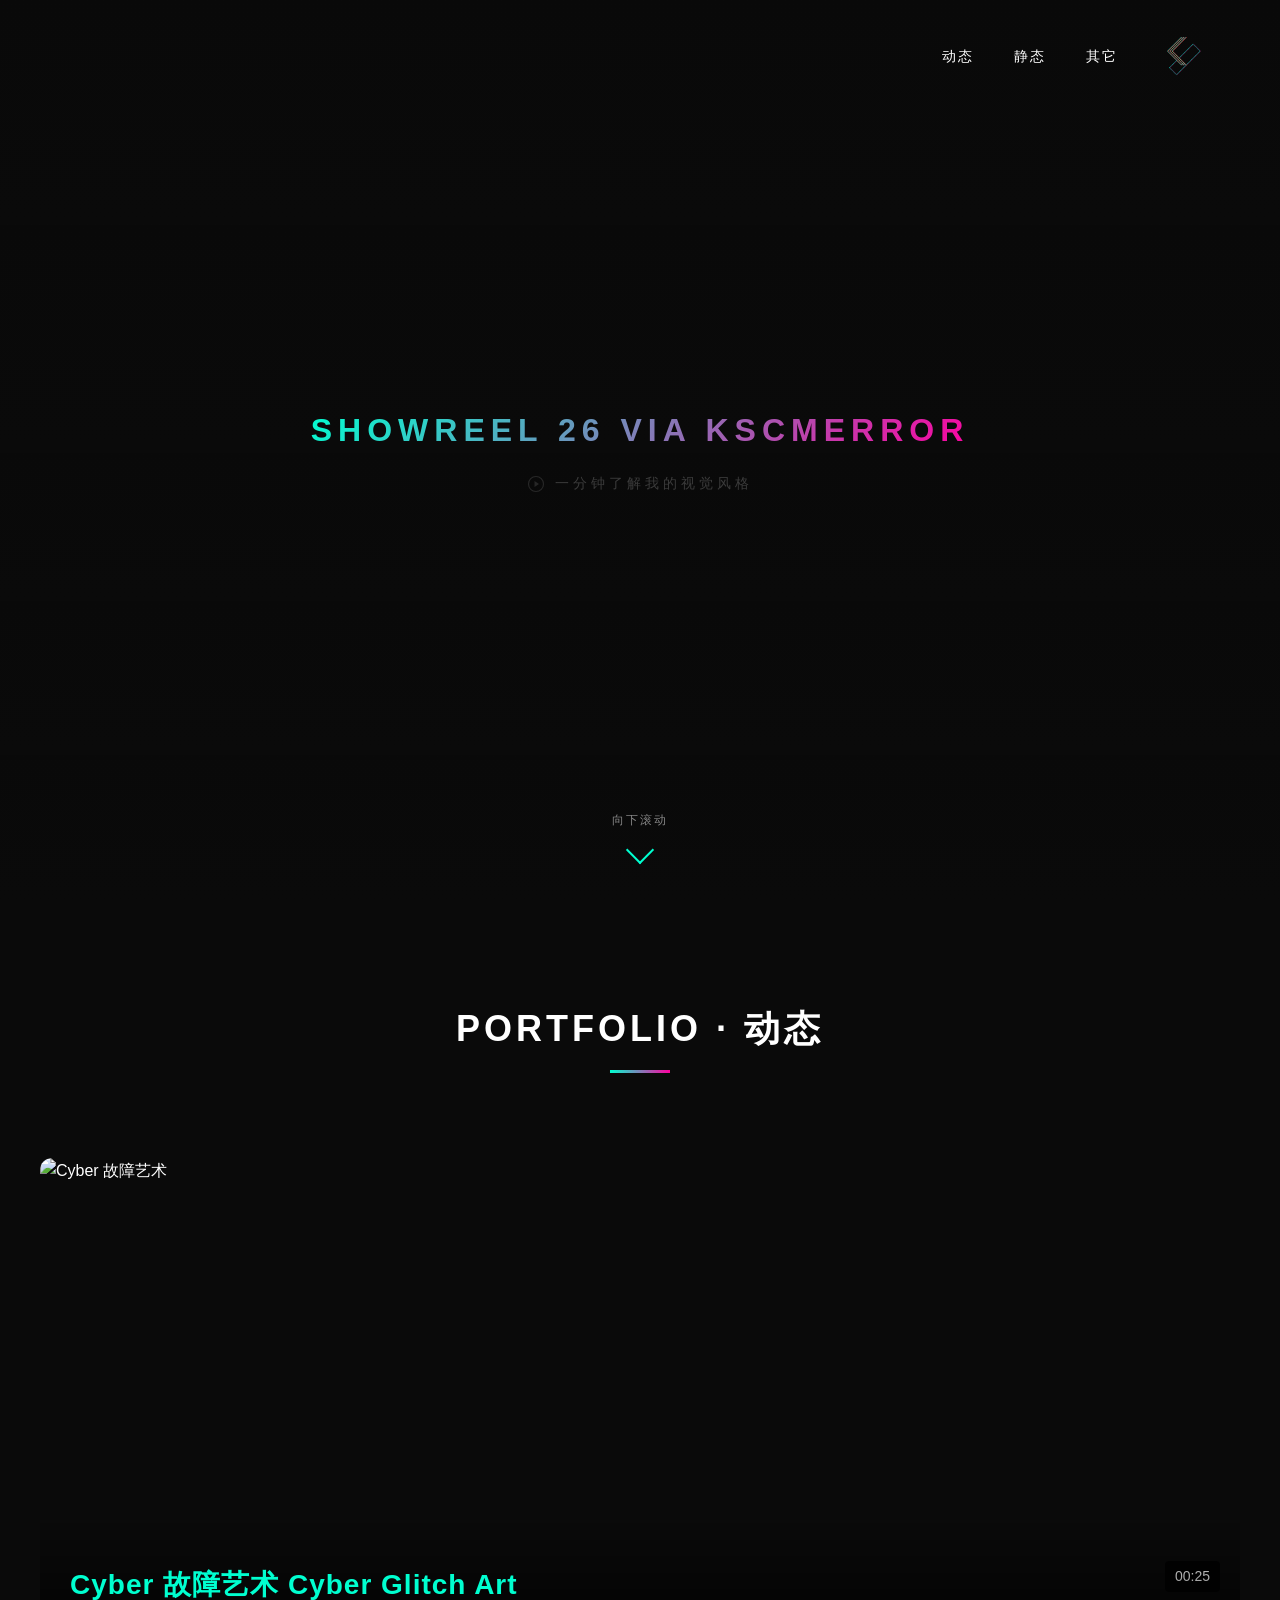
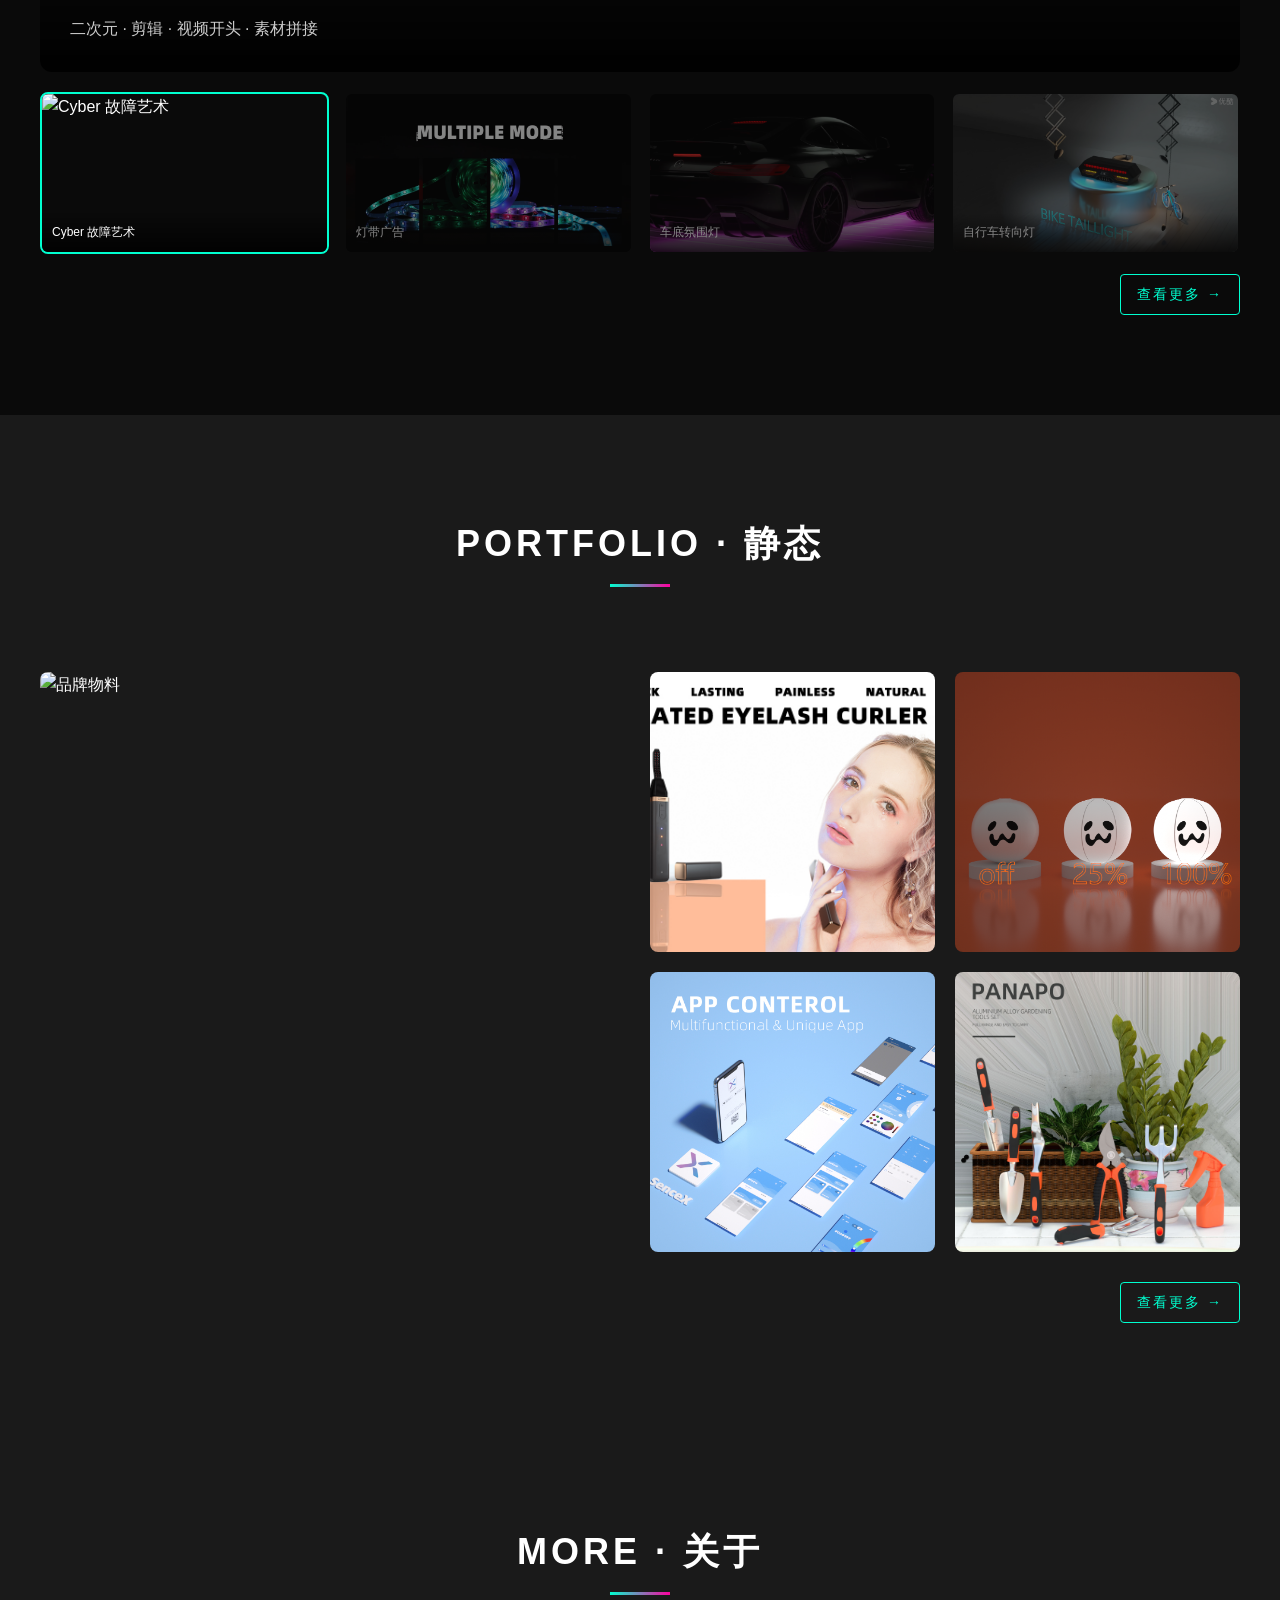
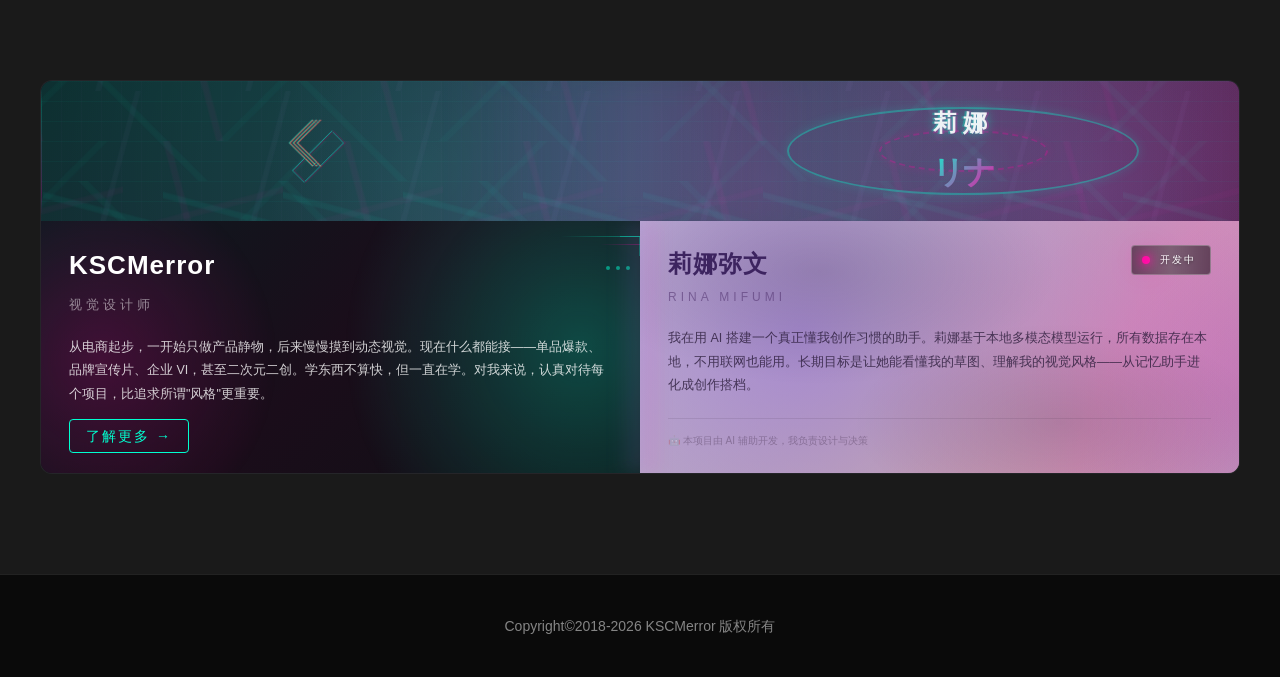
==== commit 8aee9c74: "feat: 视频压缩 52.9MB→28MB(保留音频) + README更新 + 清理旧视频文件" ====
--- a/index.html
+++ b/index.html
@@ -44,7 +44,7 @@
     <section class="hero">
         <div class="video-container">
             <video autoplay muted loop playsinline class="bg-video">
-                <source src="video/showreel-placeholder.mp4" type="video/mp4">
+                <source src="video/bg-showreel-audio.mp4" type="video/mp4">
             </video>
             <div class="video-overlay"></div>
         </div>
@@ -814,7 +814,7 @@
     <!-- 页脚 -->
     <footer class="footer">
         <div class="container">
-            <p>&copy; 2026 KSCMerror. All rights reserved.</p>
+            <p>Copyright©2018-2026 KSCMerror 版权所有</p>
         </div>
     </footer>
 
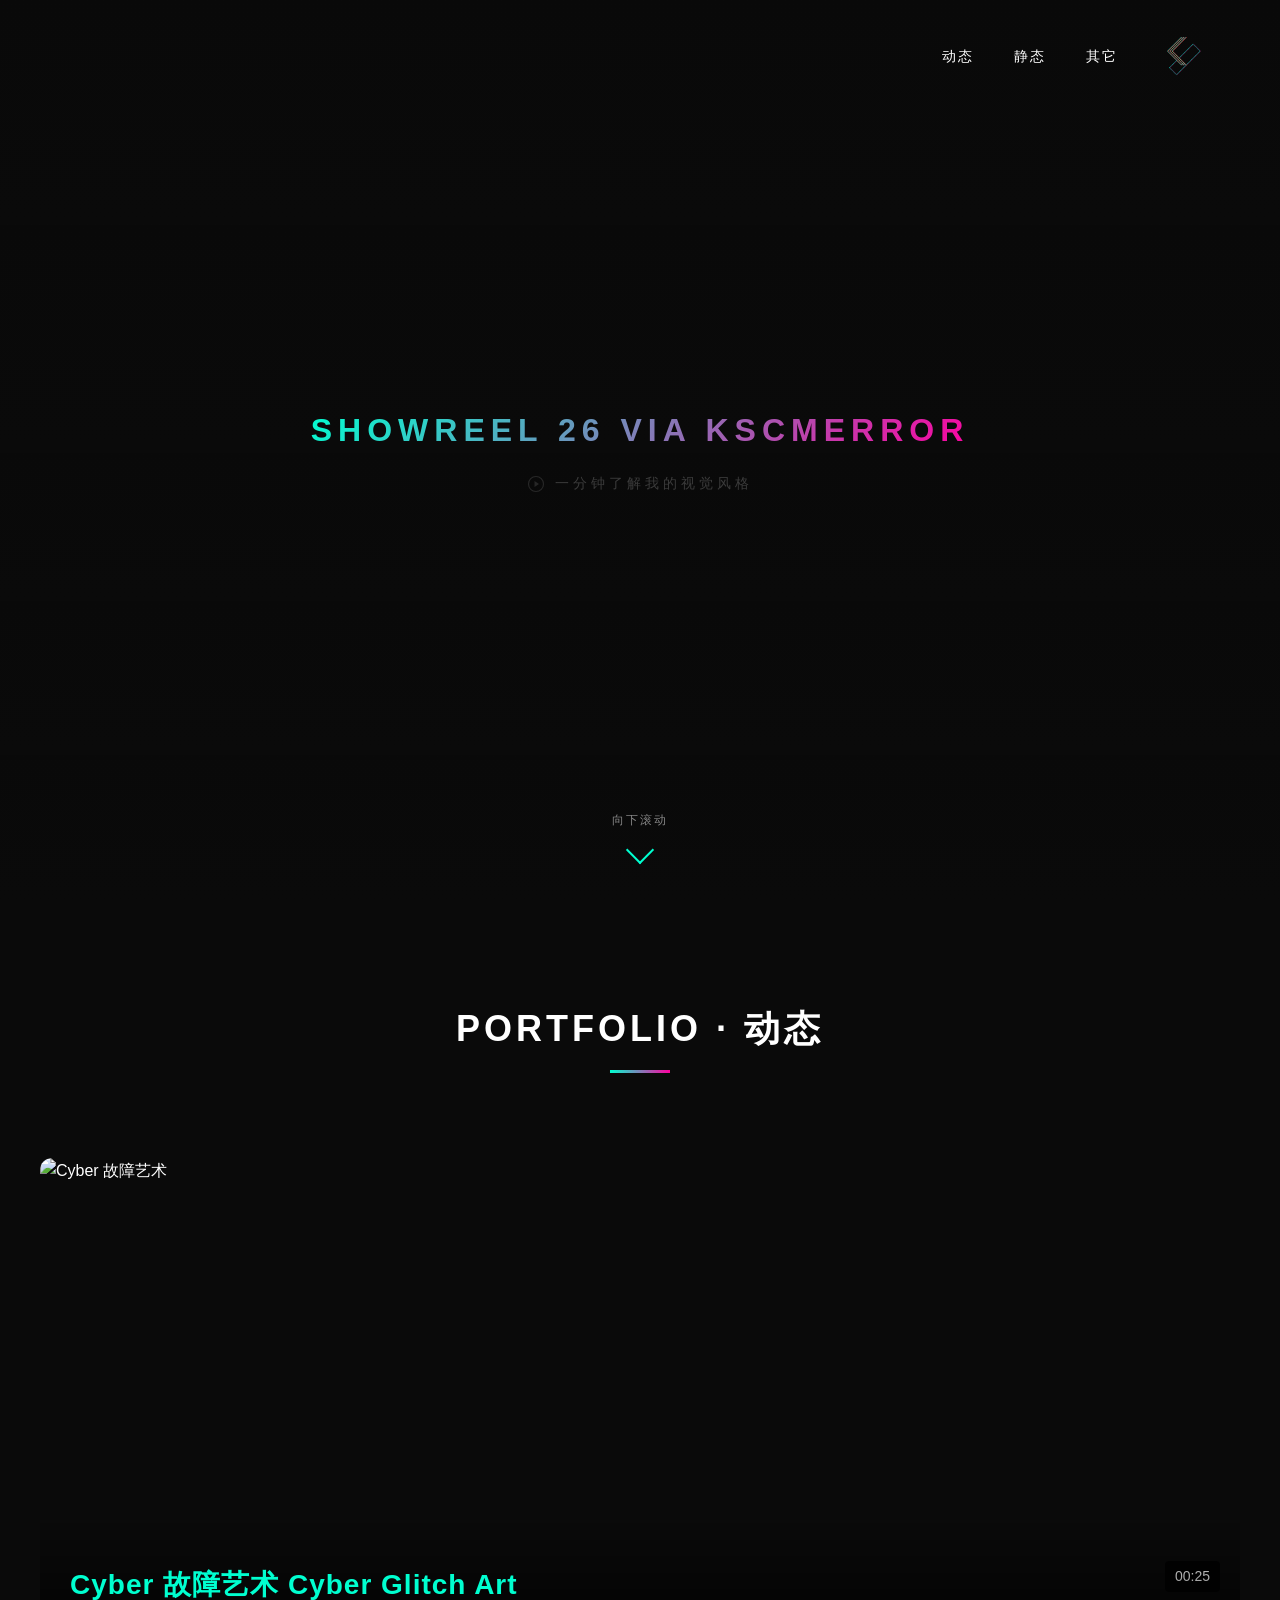
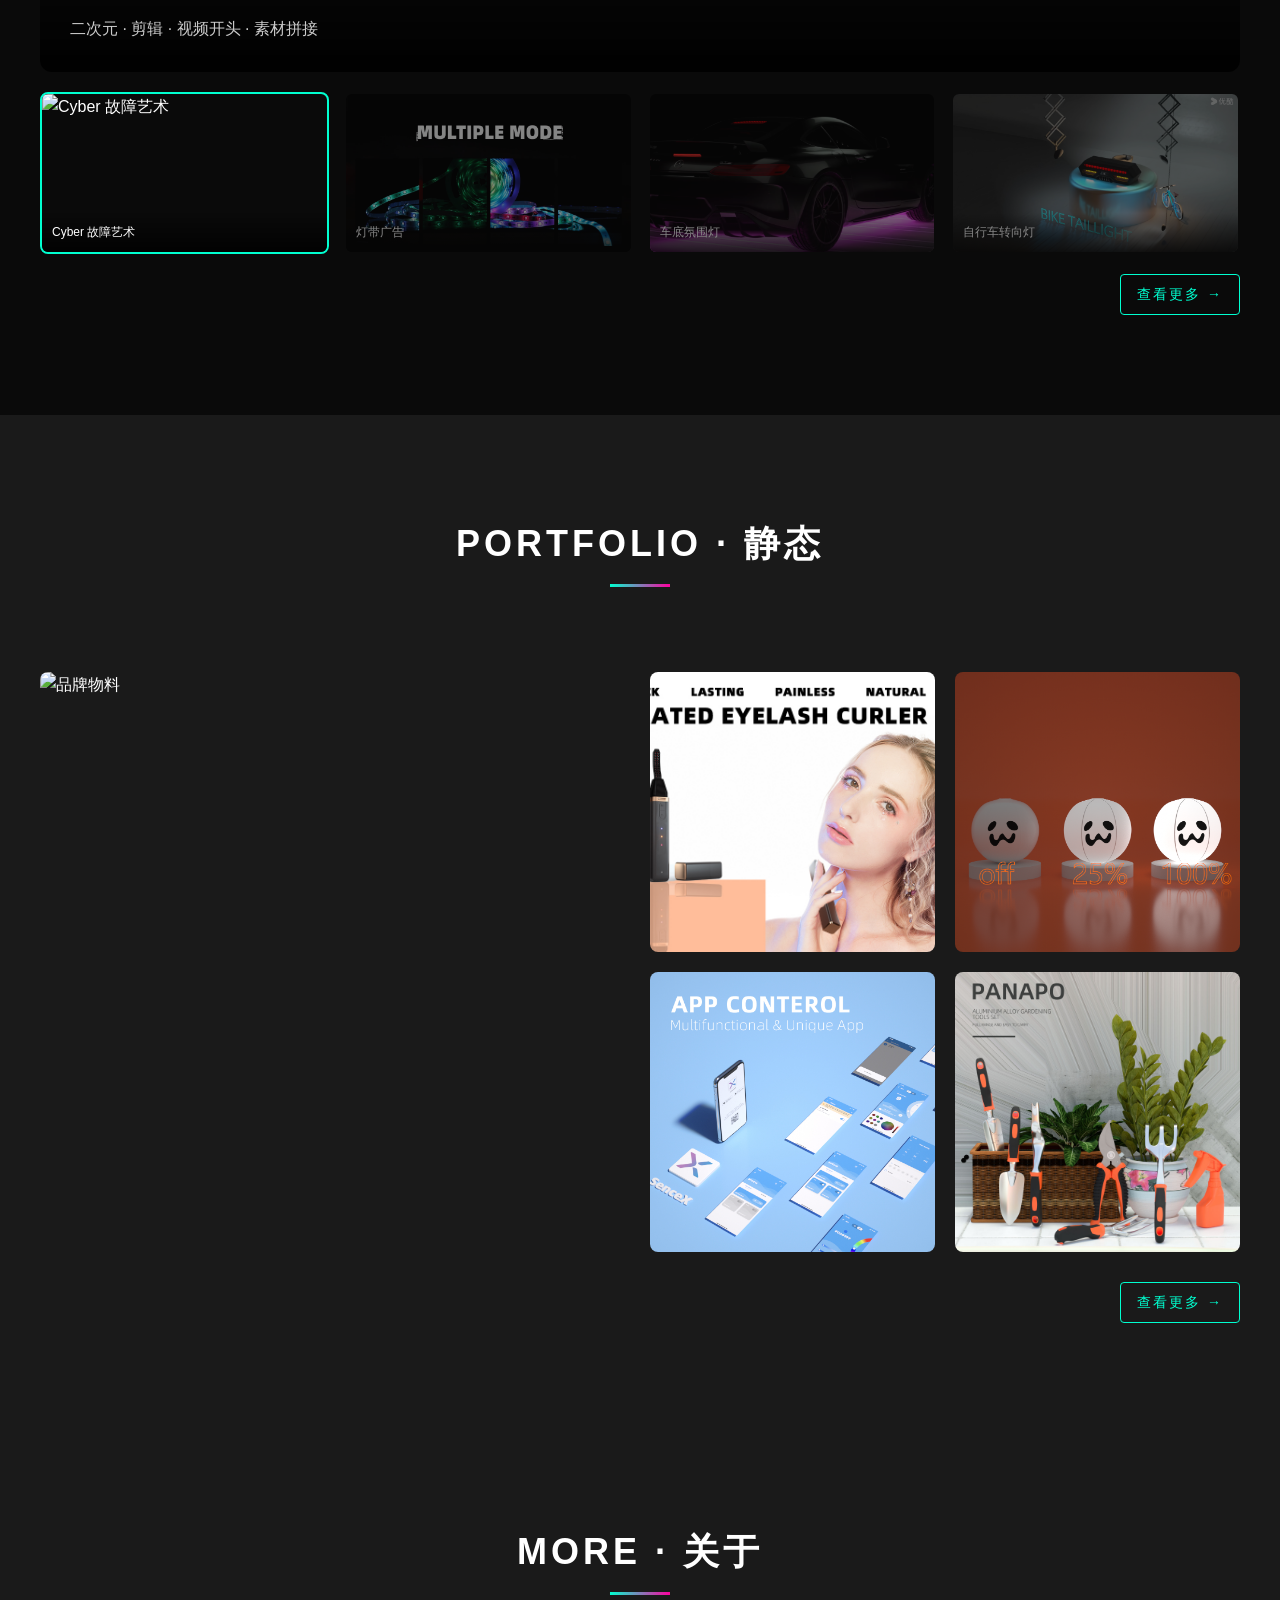
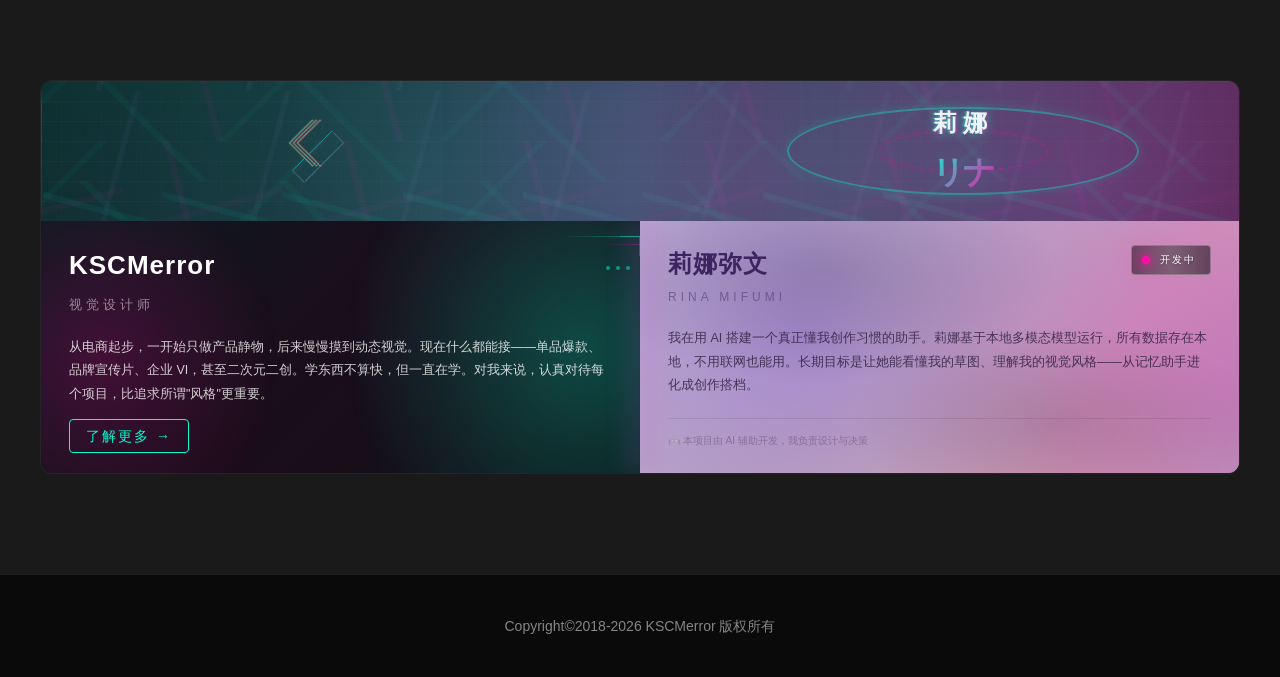
==== commit 699cdc1e: "feat: 拆分背景/弹窗视频 - 背景6.68MB本地+弹窗28MB走OSS" ====
--- a/index.html
+++ b/index.html
@@ -44,7 +44,9 @@
     <section class="hero">
         <div class="video-container">
             <video autoplay muted loop playsinline class="bg-video">
-                <source src="video/bg-showreel-audio.mp4" type="video/mp4">
+                <source src="video/bg-showreel.mp4" type="video/mp4">
+                <!-- 弹窗视频（高清+音频，走OSS） -->
+                <source src="https://kscmerror-showreel.oss-cn-beijing.aliyuncs.com/%E5%BD%B1%E8%A7%86/bg-showreel-audio.mp4" type="video/mp4" data-modal>
             </video>
             <div class="video-overlay"></div>
         </div>
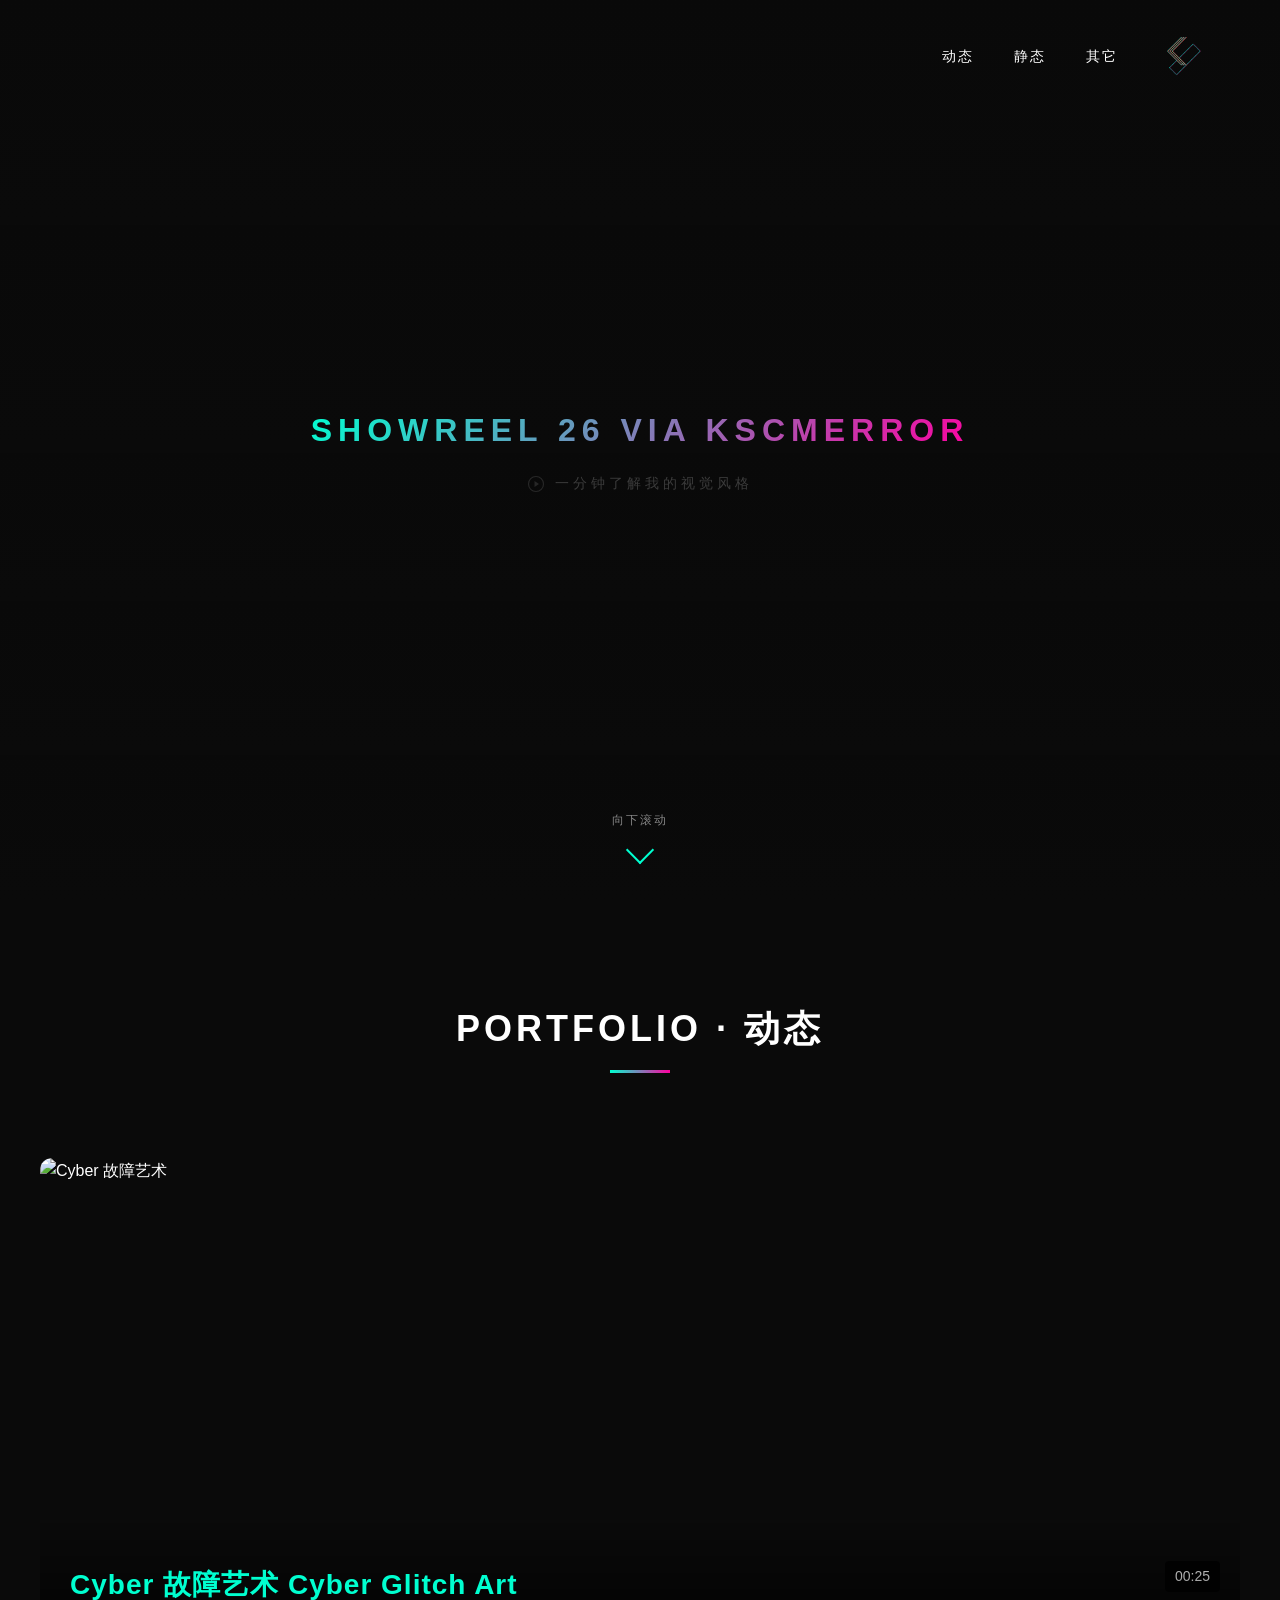
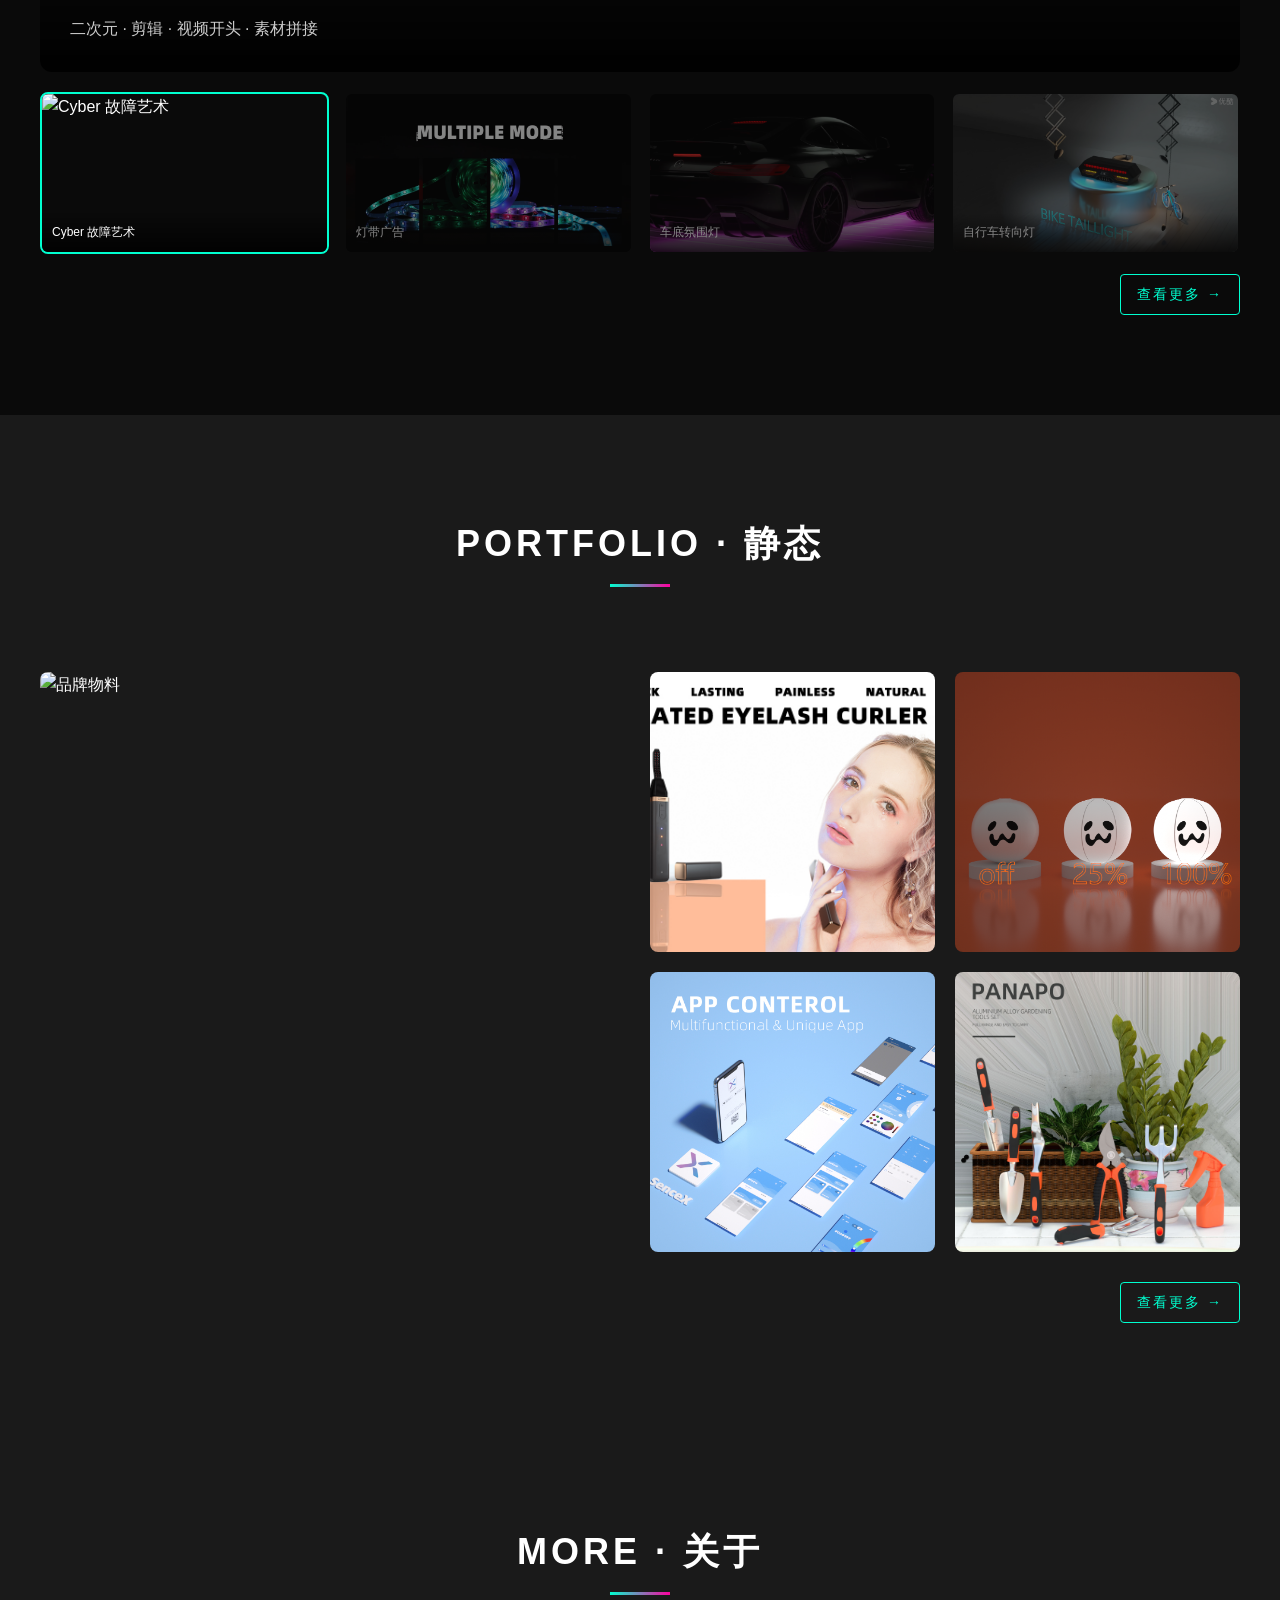
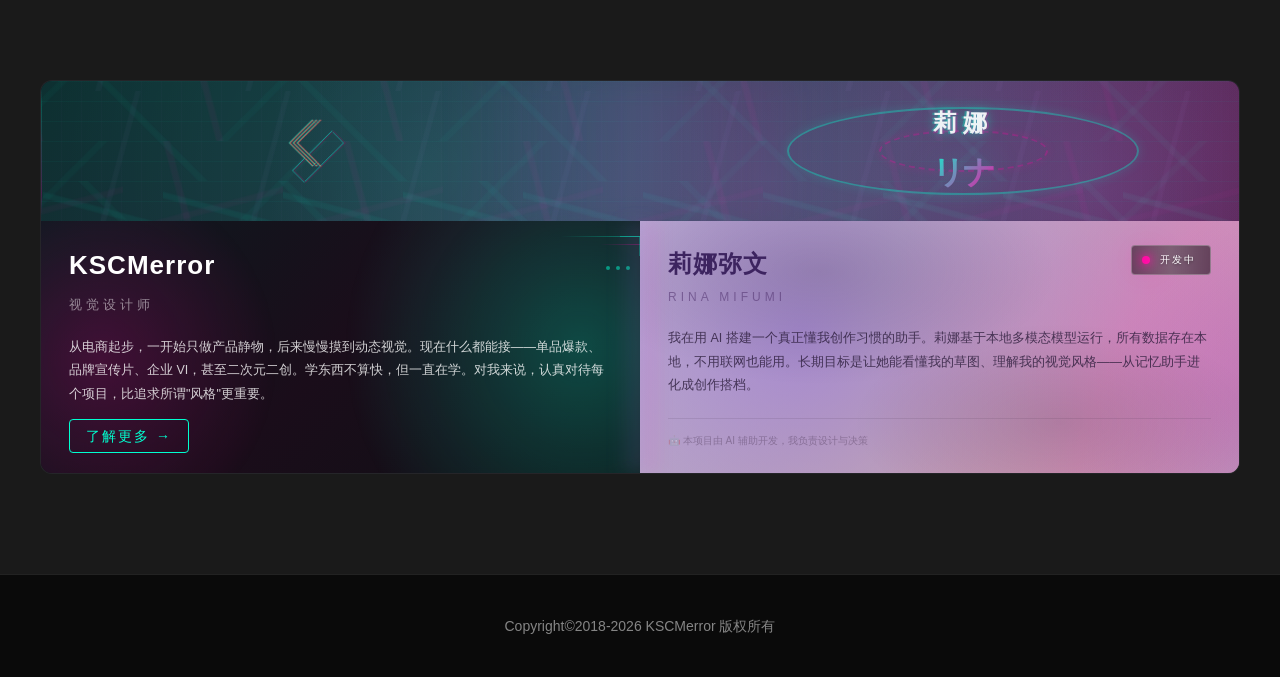
==== commit ec29d801: "fix: 弹窗视频链接更新为OSS实际地址" ====
--- a/index.html
+++ b/index.html
@@ -46,7 +46,7 @@
             <video autoplay muted loop playsinline class="bg-video">
                 <source src="video/bg-showreel.mp4" type="video/mp4">
                 <!-- 弹窗视频（高清+音频，走OSS） -->
-                <source src="https://kscmerror-showreel.oss-cn-beijing.aliyuncs.com/%E5%BD%B1%E8%A7%86/bg-showreel-audio.mp4" type="video/mp4" data-modal>
+                <source src="https://kscmerror-showreel.oss-cn-beijing.aliyuncs.com/%E5%BD%B1%E8%A7%86/showreel.mp4" type="video/mp4" data-modal>
             </video>
             <div class="video-overlay"></div>
         </div>
